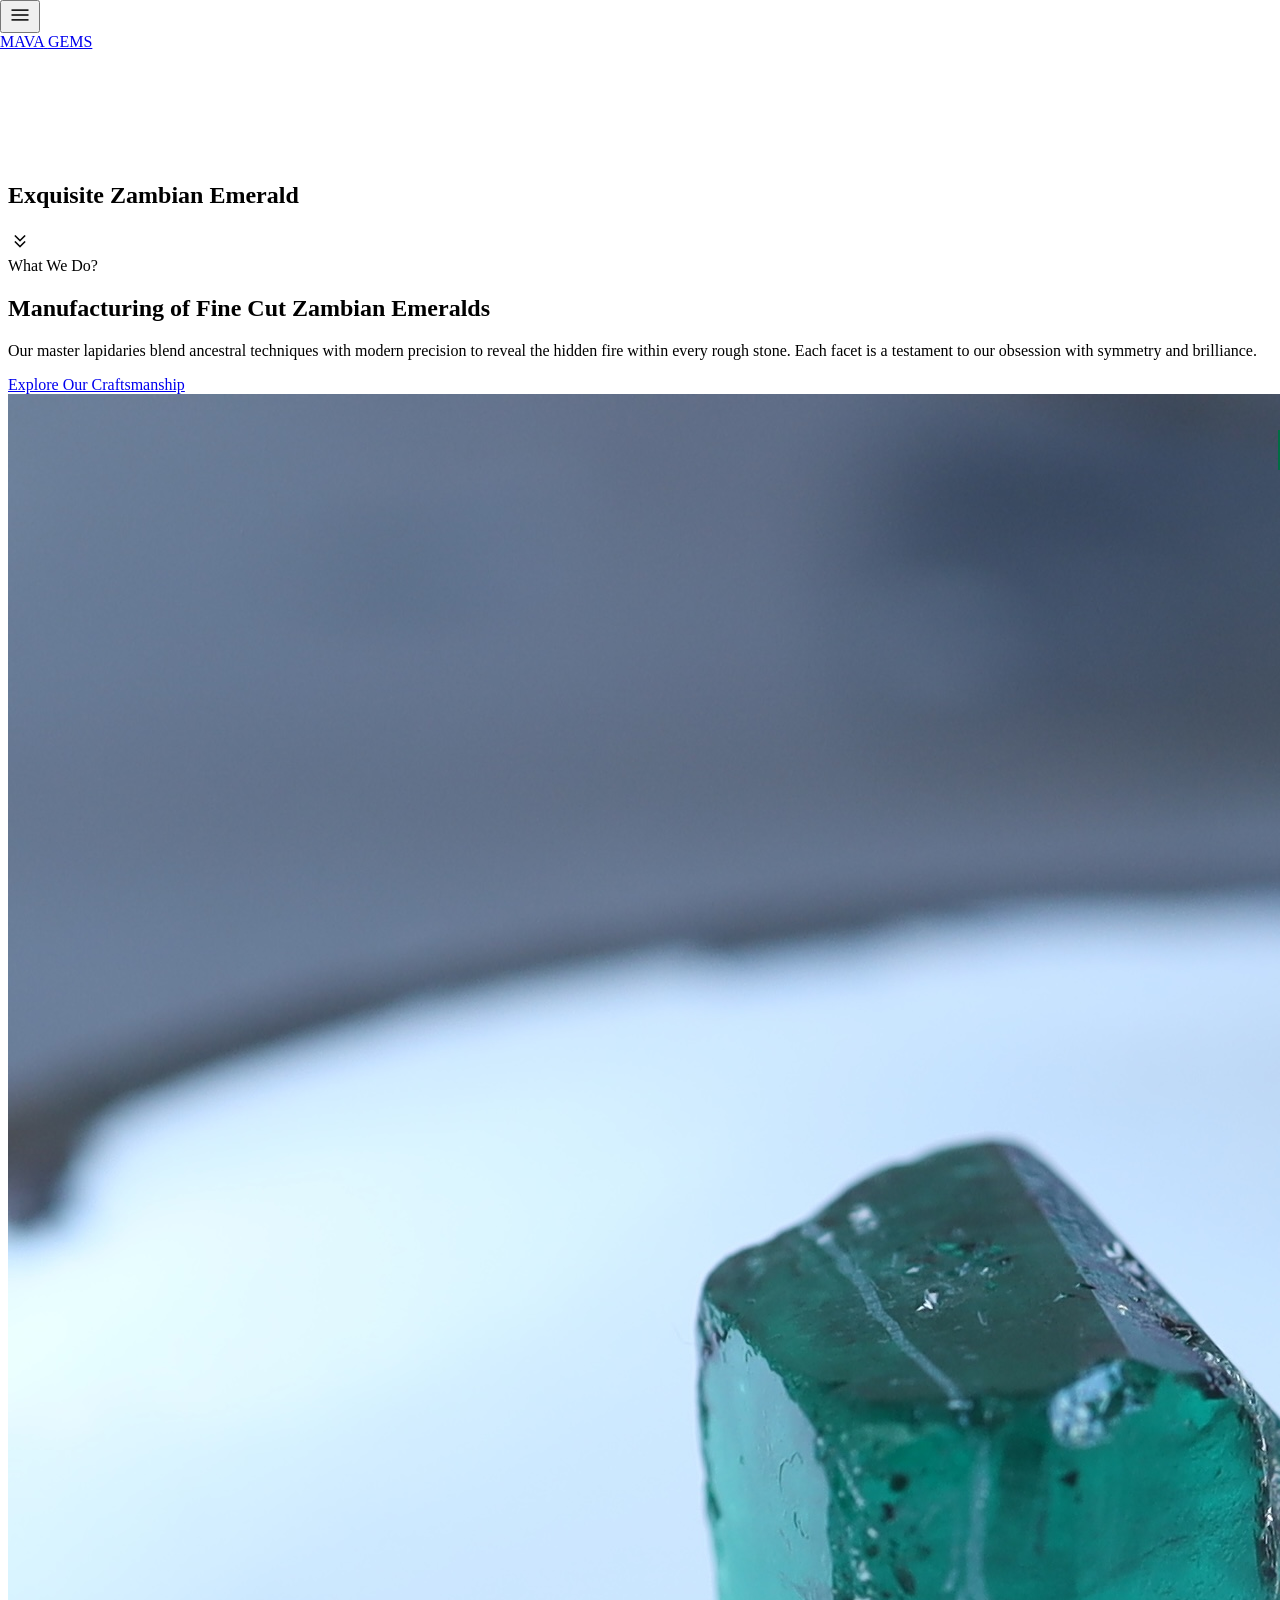
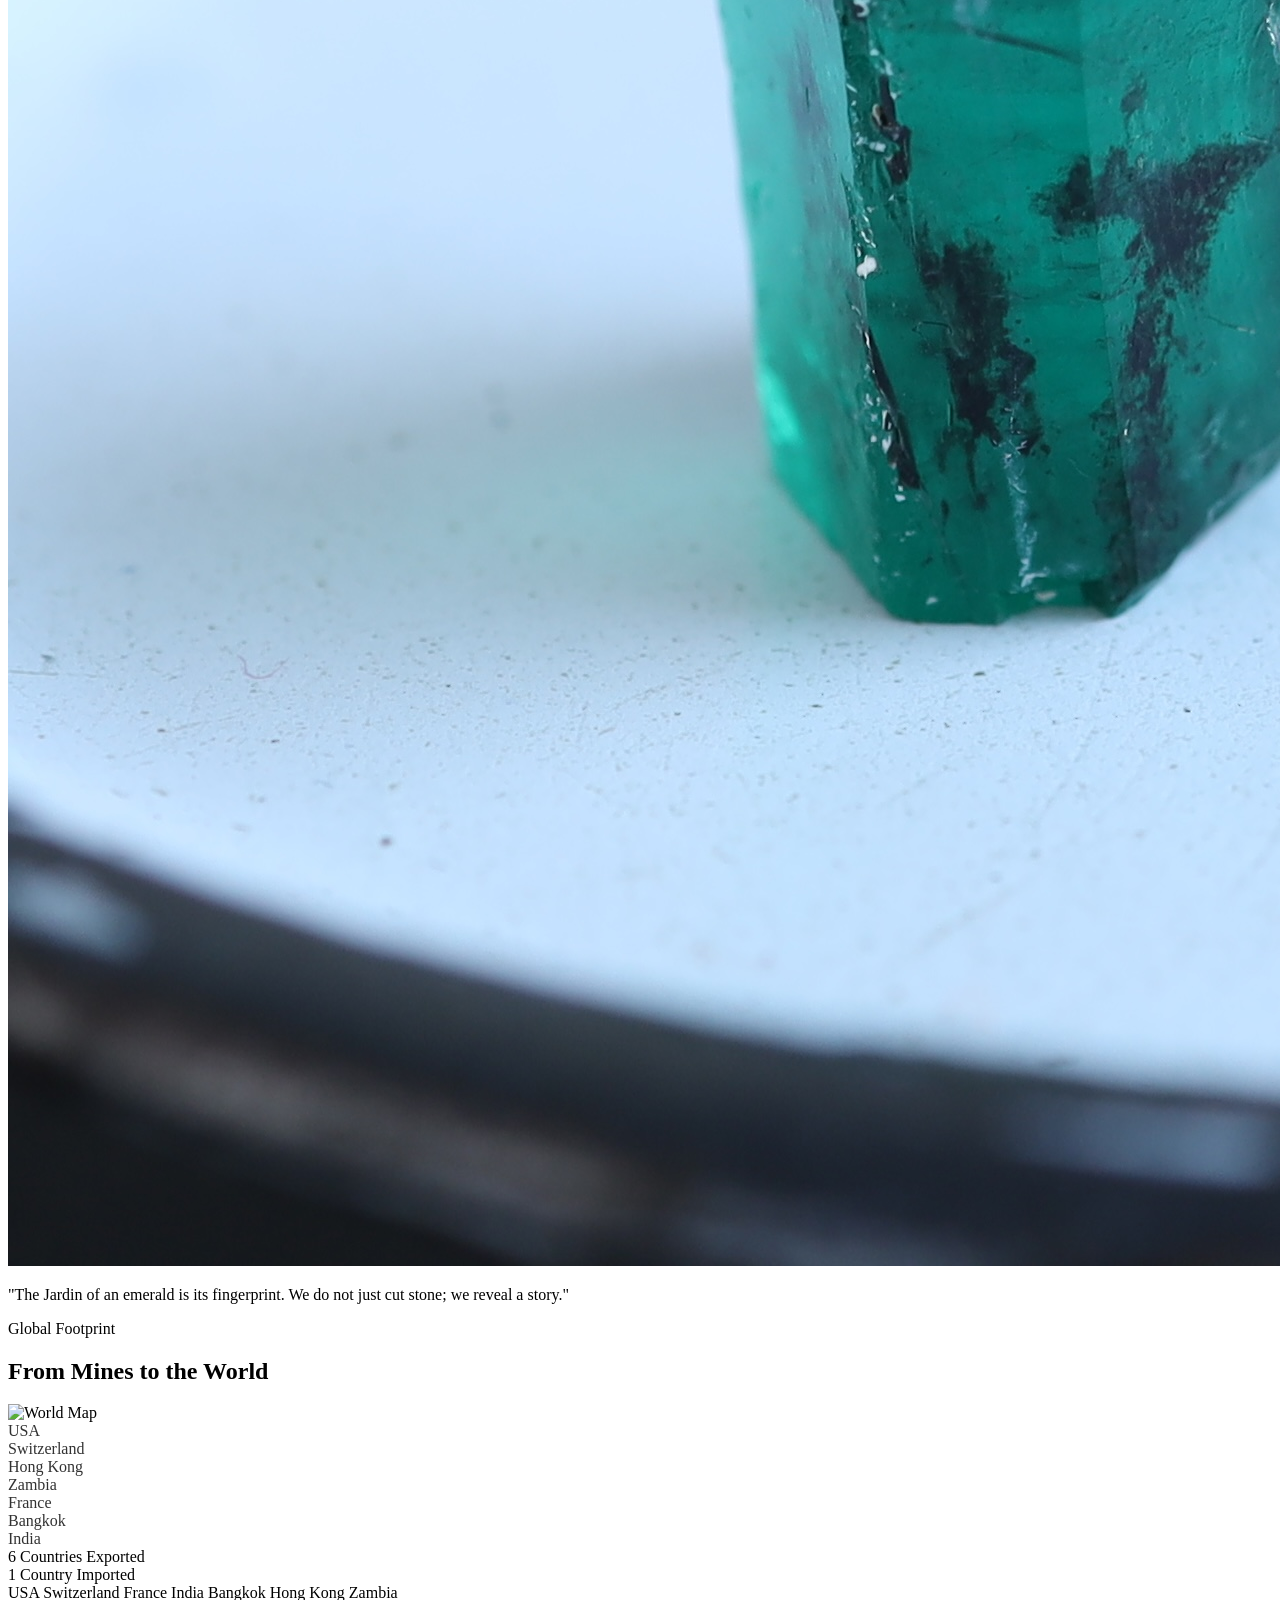
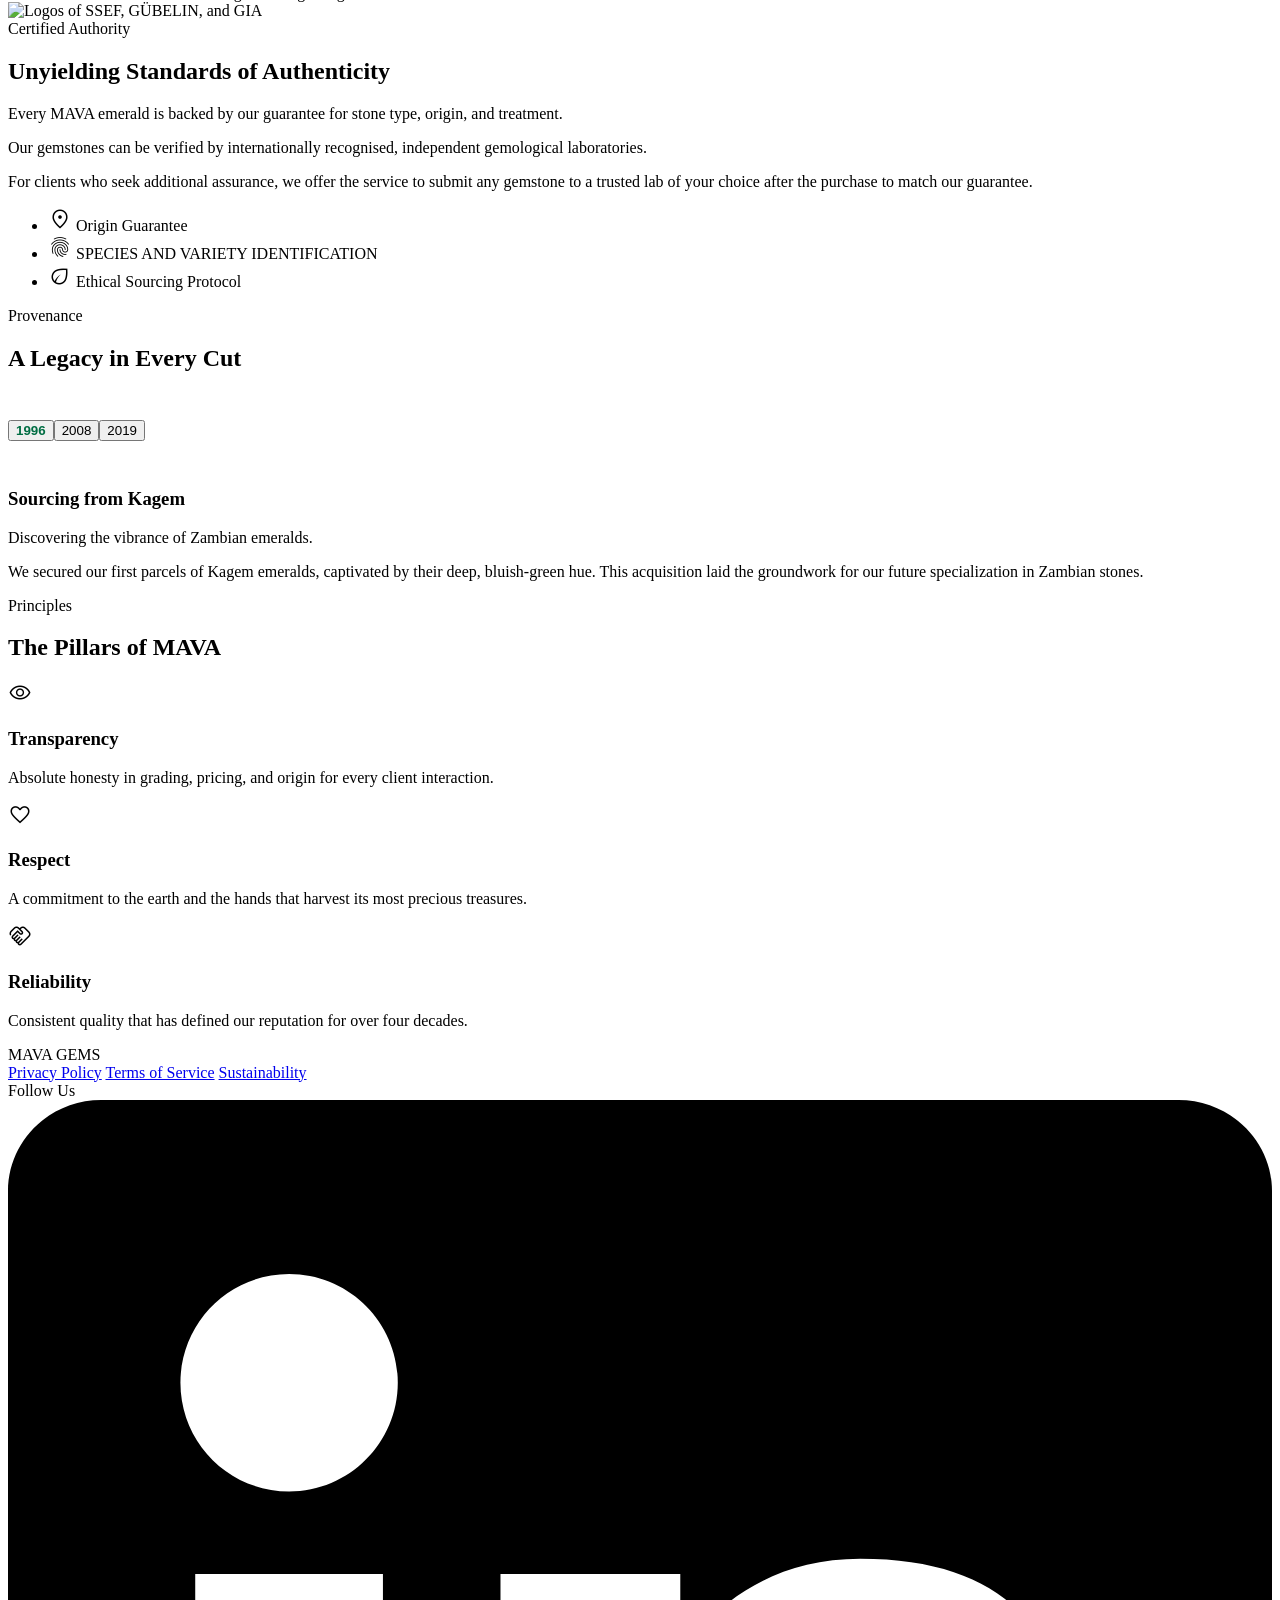
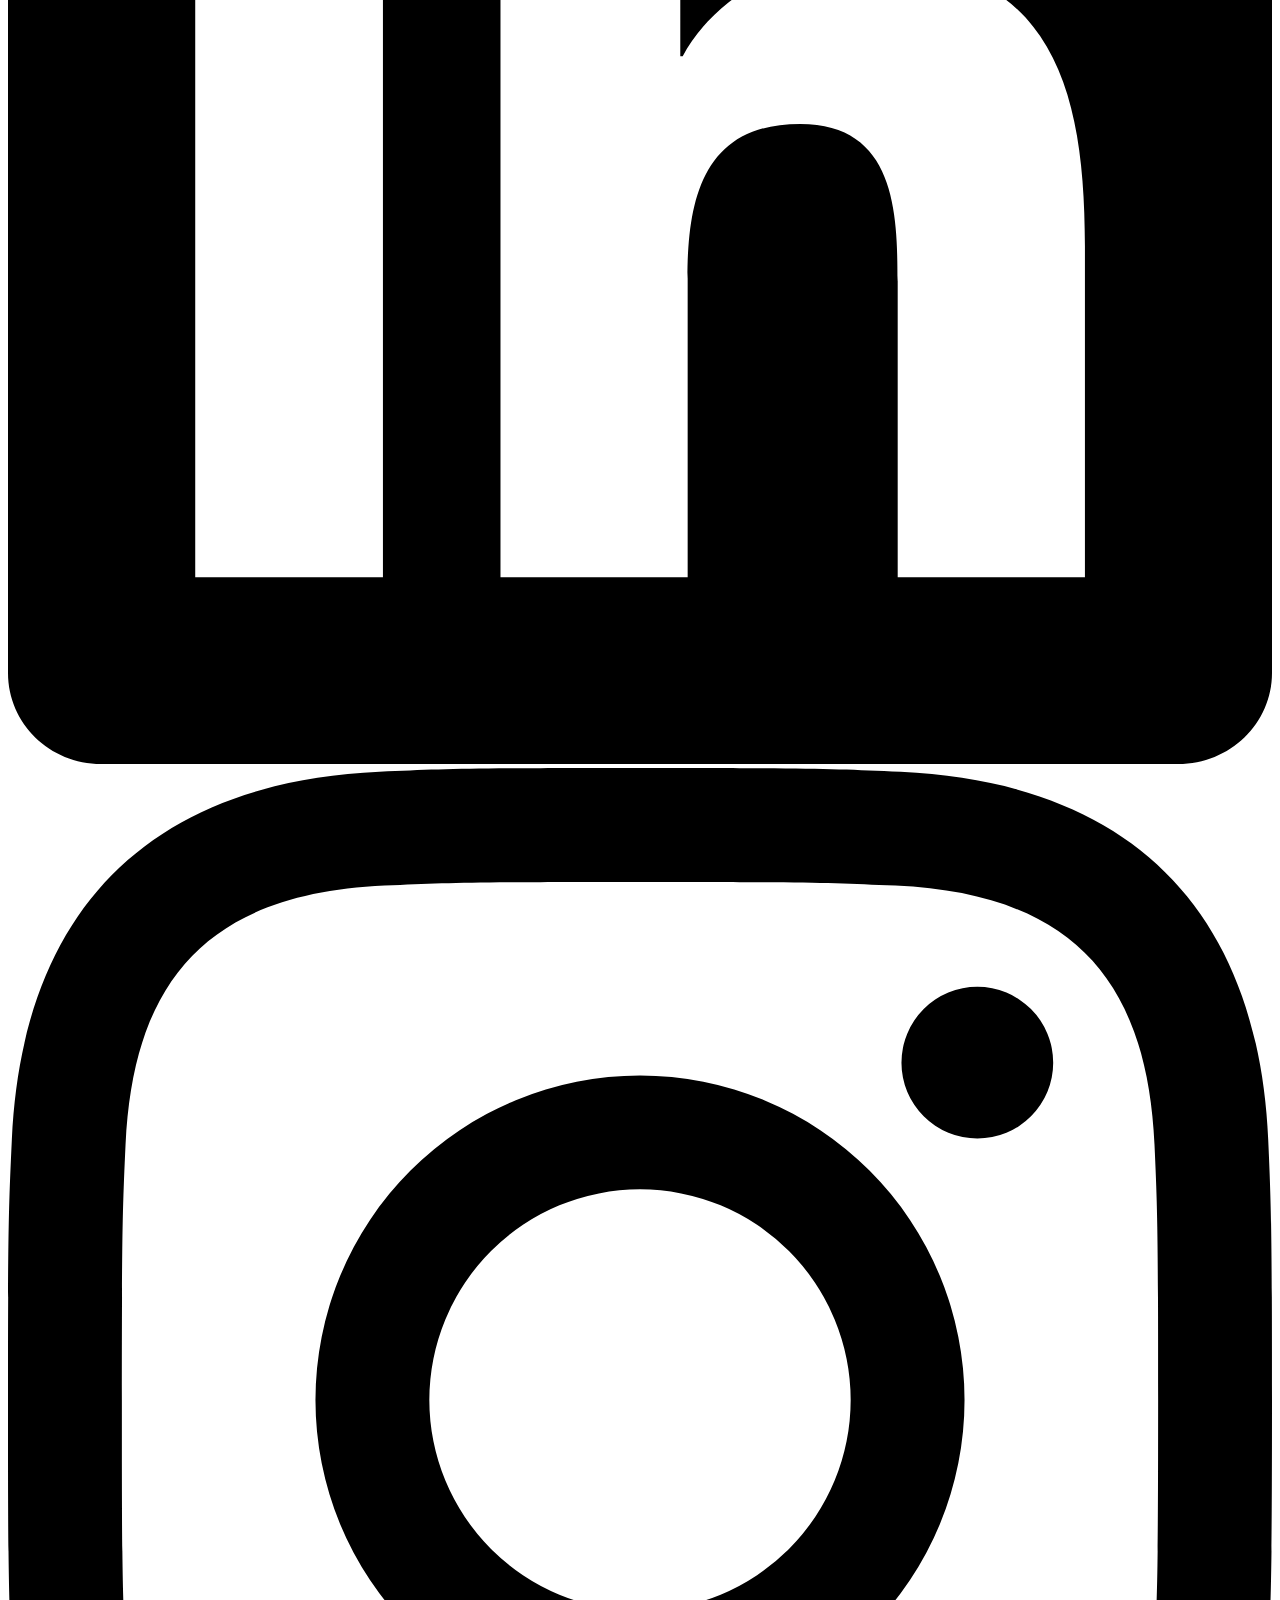
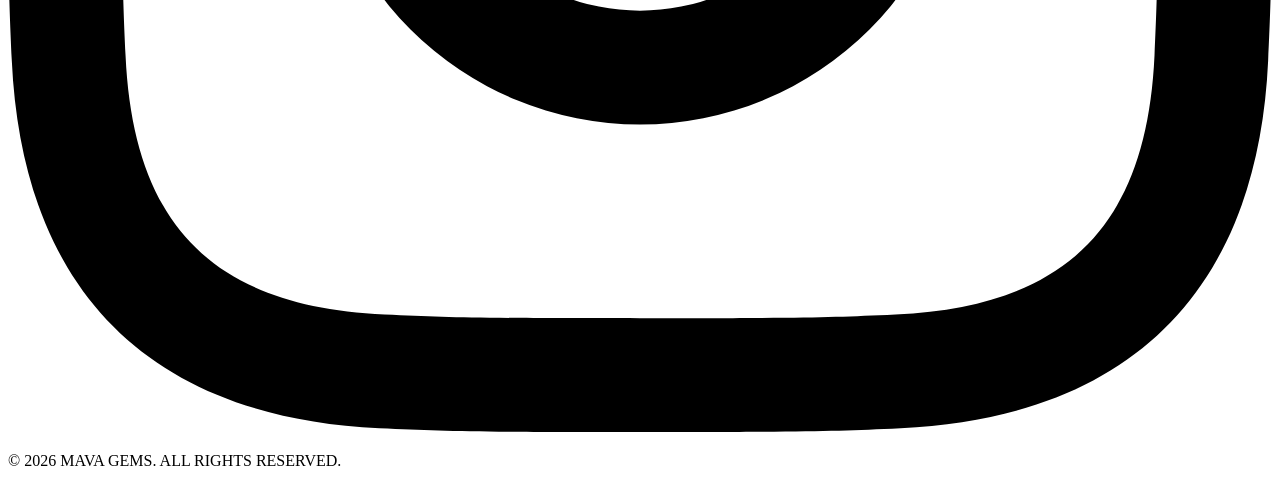
==== index.html @ a7e83bf0 "refactor: replace hardcoded timeline HTML with dynamic rendering from a configuration file" ====
<!DOCTYPE html>

<html class="light scroll-smooth" lang="en">

<head>
    <meta charset="utf-8" />
    <meta content="width=device-width, initial-scale=1.0" name="viewport" />
    <title>MAVA GEMS | Zambian Emeralds</title>
    <script src="https://cdn.tailwindcss.com?plugins=forms,container-queries"></script>
    <link
        href="https://fonts.googleapis.com/css2?family=Noto+Serif:ital,wght@0,100..900;1,100..900&amp;family=Inter:wght@100..900&amp;family=Manrope:wght@200..800&amp;display=swap"
        rel="stylesheet" />
    <link
        href="https://fonts.googleapis.com/css2?family=Material+Symbols+Outlined:wght,FILL@100..700,0..1&amp;display=swap"
        rel="stylesheet" />
    <script src="tailwind-config.js"></script>
    <link rel="stylesheet" href="styles.css">
    <script src="header.js"></script>
</head>

<body class="bg-background text-on-surface font-body selection:bg-primary-container selection:text-on-primary-container">
    <mava-header></mava-header>
    <main class="pt-20">
        <!-- Section 1: Hero -->
        <section class="relative w-full md:min-h-screen overflow-hidden bg-black">

            <video id="indexHeroVideo" autoplay loop muted playsinline
                class="w-full h-auto md:absolute md:inset-0 md:h-full md:object-cover"
                data-alt="Cinematic close-up of many Zambian emeralds crystal with deep forest green inclusions">
                <source src="videos/landing page vid.mp4" type="video/mp4">
            </video>
            <div class="absolute inset-0 z-20 flex flex-col items-center justify-end text-center px-6 pb-10 md:pb-14">
                <h1
                    class="font-headline text-2xl md:text-5xl text-white font-light tracking-tight max-w-4xl leading-tight [text-shadow:0_2px_10px_rgba(0,0,0,0.9)]">
                    Exquisite <span class="italic">Zambian</span> Emerald
                </h1>
            </div>
            <div class="absolute bottom-0 left-1/2 -translate-x-1/2 z-20 animate-bounce pointer-events-none">
                <span class="material-symbols-outlined text-white/50"
                    data-icon="keyboard_double_arrow_down">keyboard_double_arrow_down</span>
            </div>
        </section>
        <!-- Section 2: What We Do -->
        <section class="py-32 px-8 bg-surface">
            <div class="max-w-7xl mx-auto grid grid-cols-1 md:grid-cols-12 gap-16 items-center">
                <div class="md:col-span-5 space-y-8">
                    <span class="font-label text-primary tracking-[0.2em] uppercase text-xs font-bold">What We
                        Do?</span>
                    <h2 class="font-headline text-4xl md:text-5xl leading-tight text-on-surface font-light">
                        Manufacturing of Fine Cut Zambian Emeralds
                    </h2>
                    <p class="font-body text-on-surface-variant leading-relaxed text-lg max-w-md">
                        Our master lapidaries blend ancestral techniques with modern precision to reveal the hidden fire
                        within every rough stone. Each facet is a testament to our obsession with symmetry and
                        brilliance.
                    </p>
                    <a class="inline-block font-headline italic border-b border-primary pb-1 text-primary hover:text-primary-container transition-colors"
                        href="manufacturing.html">
                        Explore Our Craftsmanship
                    </a>
                </div>
                <div class="md:col-span-7 relative">
                    <div class="aspect-[4/3] overflow-hidden">
                        <img alt="Exquisite Emerald Rough" class="w-full h-full object-cover"
                            style="object-position: 50% 70%;" src="images/rough emerald.JPG" />
                    </div>
                    <!-- Quote Panel: Visible on desktop as a floating element, and adjusted for mobile visibility -->
                    <div
                        class="md:absolute md:-bottom-8 md:-left-8 bg-surface-container-lowest p-8 mt-8 md:mt-0 max-w-none md:max-w-xs shadow-sm text-center md:text-left">
                        <p class="font-headline text-base italic text-on-surface-variant leading-relaxed">
                            "The Jardin of an emerald is its fingerprint. We do not just cut stone; we reveal a story."
                        </p>
                    </div>
                </div>
            </div>
        </section>
        <!-- Section 3: Global Footprint -->
        <section class="py-32 bg-surface-container-low overflow-hidden">
            <div class="max-w-7xl mx-auto px-8">
                <div class="text-center mb-20">
                    <span class="font-label text-primary tracking-[0.2em] uppercase text-xs font-bold">Global
                        Footprint</span>
                    <h2 class="font-headline text-4xl md:text-5xl mt-4 font-light">From Mines to the World</h2>
                </div>
                <div class="relative bg-white/40 p-12 rounded-xl">
                    <div class="aspect-video w-full rounded-lg overflow-hidden relative">
                        <div class="absolute inset-0 bg-[#E6E2DF] opacity-30"></div>
                        <img alt="World Map" class="w-full h-full object-cover grayscale opacity-20"
                            src="https://lh3.googleusercontent.com/aida-public/[base64]" />
                        <!-- 1. USA (New York/East Coast) -->
                        <div
                            class="absolute top-[34%] left-[23%] w-2.5 h-2.5 bg-primary rounded-full animate-pulse shadow-[0_0_10px_rgba(0,109,67,0.6)] group cursor-pointer z-30">
                            <span
                                class="map-label absolute left-4 top-1/2 -translate-y-1/2 whitespace-nowrap font-headline text-[8px] tracking-[0.2em] uppercase text-on-surface-variant/80">USA</span>
                        </div>
                        <!-- 2. Switzerland (Central Europe) -->
                        <div
                            class="absolute top-[31%] left-[49.5%] w-2.5 h-2.5 bg-primary rounded-full animate-pulse shadow-[0_0_10px_rgba(0,109,67,0.6)] group cursor-pointer z-30">
                            <span
                                class="map-label absolute left-4 top-1/2 -translate-y-1/2 whitespace-nowrap font-headline text-[8px] tracking-[0.2em] uppercase text-on-surface-variant/80">Switzerland</span>
                        </div>
                        <!-- 3. Hong Kong -->
                        <div
                            class="absolute top-[46%] left-[78%] w-2.5 h-2.5 bg-primary rounded-full animate-pulse shadow-[0_0_10px_rgba(0,109,67,0.6)] group cursor-pointer z-30">
                            <span
                                class="map-label absolute left-4 top-1/2 -translate-y-1/2 whitespace-nowrap font-headline text-[8px] tracking-[0.2em] uppercase text-on-surface-variant/80">Hong
                                Kong</span>
                        </div>
                        <!-- 5. Africa (Zambia/Southern Africa) -->
                        <div
                            class="absolute top-[68%] left-[54%] w-2.5 h-2.5 bg-black rounded-full animate-pulse shadow-[0_0_10px_rgba(0,0,0,0.6)] group cursor-pointer z-30">
                            <span
                                class="map-label absolute left-4 top-1/2 -translate-y-1/2 whitespace-nowrap font-headline text-[8px] tracking-[0.2em] uppercase text-on-surface-variant/80">Zambia</span>
                        </div>
                        <!-- 6. France (Paris) -->
                        <div
                            class="absolute top-[32%] left-[47.5%] w-2.5 h-2.5 bg-primary rounded-full animate-pulse shadow-[0_0_10px_rgba(0,109,67,0.6)] group cursor-pointer z-30">
                            <span
                                class="map-label absolute right-4 top-1/2 -translate-y-1/2 whitespace-nowrap font-headline text-[8px] tracking-[0.2em] uppercase text-on-surface-variant/80">France</span>
                        </div>
                        <!-- 7. Bangkok (Thailand) -->
                        <div
                            class="absolute top-[52%] left-[75%] w-2.5 h-2.5 bg-primary rounded-full animate-pulse shadow-[0_0_10px_rgba(0,109,67,0.6)] group cursor-pointer z-30">
                            <span
                                class="map-label absolute top-4 left-1/2 -translate-x-1/2 whitespace-nowrap font-headline text-[8px] tracking-[0.2em] uppercase text-on-surface-variant/80">Bangkok</span>
                        </div>
                        <!-- 8. India (Mumbai/Jaipur area) -->
                        <div
                            class="absolute top-[48%] left-[69%] w-2.5 h-2.5 bg-primary rounded-full animate-pulse shadow-[0_0_10px_rgba(0,109,67,0.6)] group cursor-pointer z-30">
                            <span
                                class="map-label absolute bottom-4 left-1/2 -translate-x-1/2 whitespace-nowrap font-headline text-[8px] tracking-[0.2em] uppercase text-on-surface-variant/80">India</span>
                        </div>
                    </div>
                    <div class="flex justify-center mt-12 gap-12">
                        <div class="text-center">
                            <span class="block font-headline text-3xl text-primary">6</span>
                            <span
                                class="font-label text-[10px] tracking-widest text-on-surface-variant uppercase">Countries
                                Exported</span>
                        </div>
                        <div class="text-center">
                            <span class="block font-headline text-3xl text-black">1</span>
                            <span
                                class="font-label text-[10px] tracking-widest text-on-surface-variant uppercase">Country
                                Imported</span>
                        </div>
                    </div>
                    <div class="md:hidden flex flex-wrap justify-center gap-x-4 gap-y-2 mt-8 px-4">
                        <span
                            class="font-headline text-[10px] tracking-widest uppercase text-on-surface-variant/60">USA</span>
                        <span
                            class="font-headline text-[10px] tracking-widest uppercase text-on-surface-variant/60">Switzerland</span>
                        <span
                            class="font-headline text-[10px] tracking-widest uppercase text-on-surface-variant/60">France</span>
                        <span
                            class="font-headline text-[10px] tracking-widest uppercase text-on-surface-variant/60">India</span>
                        <span
                            class="font-headline text-[10px] tracking-widest uppercase text-on-surface-variant/60">Bangkok</span>
                        <span
                            class="font-headline text-[10px] tracking-widest uppercase text-on-surface-variant/60">Hong
                            Kong</span>
                        <span
                            class="font-headline text-[10px] tracking-widest uppercase text-on-surface-variant/60">Zambia</span>
                    </div>
                </div>
            </div>
        </section>
        <!-- Section 4: Certified Authority -->
        <section class="py-32 px-8 bg-surface">
            <div class="max-w-7xl mx-auto flex flex-col md:flex-row gap-20 items-center">
                <div class="w-full md:w-1/2">
                    <img alt="Logos of SSEF, GÜBELIN, and GIA" class="w-full aspect-square object-contain"
                        src="https://lh3.googleusercontent.com/aida-public/[base64]" />
                </div>
                <div class="w-full md:w-1/2 space-y-8">
                    <span class="font-label text-primary tracking-[0.2em] uppercase text-xs font-bold">Certified
                        Authority</span>
                    <h2 class="font-headline text-4xl md:text-5xl font-light leading-tight">Unyielding Standards of
                        Authenticity</h2>
                    <div class="space-y-4">
                        <p class="font-body text-on-surface-variant leading-relaxed text-lg">Every MAVA emerald is
                            backed by our guarantee for stone type, origin, and treatment.</p>
                        <p class="font-body text-on-surface-variant leading-relaxed text-lg">Our gemstones can be
                            verified by internationally recognised, independent gemological laboratories.</p>
                        <p class="font-body text-on-surface-variant leading-relaxed text-lg">For clients who seek
                            additional assurance, we offer the service to submit any gemstone to a trusted lab of your
                            choice after the purchase to match our guarantee.</p>
                    </div>
                    <ul class="space-y-4">
                        <li class="flex items-center gap-4 border-b border-outline-variant/30 pb-4">
                            <span class="material-symbols-outlined text-primary" data-icon="verified">location_on</span>
                            <span class="font-label text-xs tracking-wider uppercase">Origin Guarantee</span>
                        </li>
                        <li class="flex items-center gap-4 border-b border-outline-variant/30 pb-4">
                            <span class="material-symbols-outlined text-primary"
                                data-icon="fingerprint">fingerprint</span>
                            <span class="font-label text-xs tracking-wider uppercase">SPECIES AND VARIETY
                                IDENTIFICATION</span>
                        </li>
                        <li class="flex items-center gap-4">
                            <span class="material-symbols-outlined text-primary" data-icon="eco">eco</span>
                            <span class="font-label text-xs tracking-wider uppercase">Ethical Sourcing Protocol</span>
                        </li>
                    </ul>
                </div>
            </div>
        </section>
        <!-- Section 5: Provenance (Timeline) -->
        <section class="py-32 bg-surface-container-high relative overflow-hidden">
            <div class="max-w-7xl mx-auto px-8 relative z-10">
                <div class="mb-16 text-center md:text-left">
                    <span class="font-label text-primary tracking-[0.2em] uppercase text-xs font-bold">Provenance</span>
                    <h2 class="font-headline text-4xl md:text-5xl mt-4 font-light">A Legacy in Every Cut</h2>
                </div>
                <!-- Vertical/Horizontal Interactive Timeline -->
                <div class="flex flex-col md:flex-row items-stretch gap-12 md:gap-24 min-h-[400px]">
                    <!-- Years List (Left) - Scrollable container -->
                    <div class="relative group w-full md:w-48 shrink-0 scroll-at-top" id="years-container">
                        <!-- Elegant Scroll Up Indicator -->
                        <div class="absolute top-0 left-0 right-0 h-16 bg-gradient-to-b from-surface-container-high via-surface-container-high/60 to-transparent z-20 pointer-events-none flex items-start justify-center pt-2 opacity-100 transition-opacity duration-500 hidden md:flex"
                            id="scroll-up-indicator">
                            <span
                                class="material-symbols-outlined text-primary/40 text-lg animate-pulse">keyboard_arrow_up</span>
                        </div>
                        <!-- Scrollable Years List -->
                        <div class="flex md:flex-col overflow-x-auto md:overflow-y-auto hide-scrollbar snap-x md:snap-y snap-mandatory border-b md:border-b-0 md:border-r border-outline-variant/30 w-full max-h-[400px] pb-2 md:pb-0 scroll-smooth relative"
                            id="years-scroll-container">
                            <!-- Timeline buttons are injected dynamically from timeline_data.js -->
                        </div>
                        <!-- Elegant Scroll Down Indicator -->
                        <div class="absolute bottom-0 left-0 right-0 h-16 bg-gradient-to-t from-surface-container-high via-surface-container-high/60 to-transparent z-20 pointer-events-none flex items-end justify-center pb-2 opacity-100 transition-opacity duration-500 hidden md:flex"
                            id="scroll-down-indicator">
                            <span
                                class="material-symbols-outlined text-primary/40 text-lg animate-pulse">keyboard_arrow_down</span>
                        </div>
                    </div>
                    <!-- Content Panel (Right) -->
                    <div class="flex-1 relative min-h-[300px]" id="timeline-content-container">
                        <!-- Timeline content panels are injected dynamically from timeline_data.js -->
                    </div>
                </div>
            </div>
        </section>
        <!-- Section 6: Principles -->
        <section class="py-32 bg-primary text-white overflow-hidden relative">
            <div class="absolute inset-0 opacity-10">
                <div class="jardin-gradient h-full w-full"></div>
            </div>
            <div class="max-w-7xl mx-auto px-8 relative z-10">
                <div class="text-center mb-24">
                    <span
                        class="font-label text-white/70 tracking-[0.2em] uppercase text-xs font-bold">Principles</span>
                    <h2 class="font-headline text-4xl md:text-5xl mt-4 font-light">The Pillars of MAVA</h2>
                </div>
                <div class="grid grid-cols-1 md:grid-cols-3 gap-16">
                    <div class="text-center space-y-6 group">
                        <div
                            class="inline-flex items-center justify-center w-20 h-20 rounded-full border border-white/20 group-hover:bg-white group-hover:text-primary transition-all duration-500">
                            <span class="material-symbols-outlined text-3xl" data-icon="visibility">visibility</span>
                        </div>
                        <h3 class="font-headline text-2xl font-light">Transparency</h3>
                        <p class="font-body text-white/70 text-sm leading-relaxed">Absolute honesty in grading, pricing,
                            and origin for every client interaction.</p>
                    </div>
                    <div class="text-center space-y-6 group">
                        <div
                            class="inline-flex items-center justify-center w-20 h-20 rounded-full border border-white/20 group-hover:bg-white group-hover:text-primary transition-all duration-500">
                            <span class="material-symbols-outlined text-3xl" data-icon="favorite">favorite</span>
                        </div>
                        <h3 class="font-headline text-2xl font-light">Respect</h3>
                        <p class="font-body text-white/70 text-sm leading-relaxed">A commitment to the earth and the
                            hands that harvest its most precious treasures.</p>
                    </div>
                    <div class="text-center space-y-6 group">
                        <div
                            class="inline-flex items-center justify-center w-20 h-20 rounded-full border border-white/20 group-hover:bg-white group-hover:text-primary transition-all duration-500">
                            <span class="material-symbols-outlined text-3xl" data-icon="handshake">handshake</span>
                        </div>
                        <h3 class="font-headline text-2xl font-light">Reliability</h3>
                        <p class="font-body text-white/70 text-sm leading-relaxed">Consistent quality that has defined
                            our reputation for over four decades.</p>
                    </div>
                </div>
            </div>
        </section>
    </main>
    <!-- Footer -->
    <mava-footer></mava-footer>
    <script src="footer.js"></script>
    <script src="timeline_data.js"></script>
    <script src="scripts.js"></script>
</body>

</html>
---- styles.css ----
/* Shared Styles for MAVA Gems */

/* Icons */
.material-symbols-outlined {
    font-variation-settings: 'FILL' 0, 'wght' 300, 'GRAD' 0, 'opsz' 24;
    display: inline-block;
    line-height: 1;
}

/* Gradients & Backgrounds */
.jardin-gradient {
    background: linear-gradient(135deg, #006d43 0%, #00a86b 100%);
}
.glass-panel {
    backdrop-filter: blur(12px);
    -webkit-backdrop-filter: blur(12px);
}

/* Prevent FOUC: lock header position before Tailwind processes its classes */
mava-header {
    display: block;
    position: fixed;
    top: 0;
    left: 0;
    right: 0;
    z-index: 50;
    pointer-events: none;
}
mava-header > * {
    pointer-events: auto;
}

/* Header & Nav */
#header-nav {
    transition: background-color 0.5s cubic-bezier(0.4, 0, 0.2, 1), backdrop-filter 0.5s ease;
}
.scrolled #header-nav {
    background-color: rgba(253, 248, 245, 0.95);
    box-shadow: 0 4px 30px rgba(0, 0, 0, 0.05);
    backdrop-filter: blur(12px);
}

/* Nav Logo */
#nav-logo-container {
    transition: transform 0.6s cubic-bezier(0.4, 0, 0.2, 1);
    transform-origin: center center;
}
#nav-logo-mava, #nav-logo-gems {
    transition: color 0.6s ease;
}
.scrolled #nav-logo-mava, 
.scrolled #nav-logo-gems {
    color: #1C1B1A;
}
.dark.scrolled #nav-logo-mava, 
.dark.scrolled #nav-logo-gems {
    color: #FDF8F5;
}

/* Hamburger Menu Button */
#menu-btn {
    transition: color 0.6s ease;
}
.scrolled #menu-btn {
    color: #1C1B1A !important;
}
.dark.scrolled #menu-btn {
    color: #FDF8F5 !important;
}

/* Side Navigation Drawer */
#nav-drawer, #side-nav {
    transition: transform 0.5s cubic-bezier(0.4, 0, 0.2, 1);
}
#nav-drawer {
    transform: translateX(-100%);
}
#nav-drawer.open {
    transform: translateX(0);
}

/* Utilities */
.hide-scrollbar, .no-scrollbar {
    -ms-overflow-style: none;
    scrollbar-width: none;
}
.hide-scrollbar::-webkit-scrollbar, .no-scrollbar::-webkit-scrollbar {
    display: none;
}

/* Editorial Underline (Combined animated version from manufacturing) */
.editorial-underline {
    position: relative;
    display: inline-block;
}
.editorial-underline::after {
    content: '';
    position: absolute;
    bottom: -4px;
    left: 50%;
    width: 0;
    height: 1px;
    background-color: currentColor;
    transition: all 0.5s ease;
    transform: translateX(-50%);
}
.editorial-underline:hover::after {
    width: 100%;
}

/* Forms */
input:focus, select:focus, textarea:focus {
    outline: none !important;
    box-shadow: none !important;
    border-color: #00A86B !important;
}

/* Timeline Components (Index) */
.year-btn.active {
    color: #006d43;
    font-weight: 700;
}
.year-btn.active::after {
    content: '';
    position: absolute;
    right: -1px;
    top: 50%;
    transform: translateY(-50%);
    width: 3px;
    height: 40px;
    background-color: #006d43;
}
@media (max-width: 767px) {
    .year-btn.active::after {
        right: 50%;
        top: auto;
        bottom: -1px;
        transform: translateX(50%);
        width: 40px;
        height: 3px;
    }
}
.timeline-content {
    transition: opacity 0.4s ease, transform 0.4s ease;
}
.timeline-content.hidden {
    display: none;
    opacity: 0;
    transform: translateY(10px);
}
.timeline-content.active {
    display: block;
    opacity: 1;
    transform: translateY(0);
}
.scroll-at-top #scroll-up-indicator {
    opacity: 0 !important;
    pointer-events: none;
}
.scroll-at-bottom #scroll-down-indicator {
    opacity: 0 !important;
    pointer-events: none;
}

/* Map Labels (Index) */
.map-label {
    opacity: 0;
    visibility: hidden;
    transition: all 0.3s ease;
    transform: translateY(5px);
    background: rgba(255, 255, 255, 0.9);
    padding: 2px 8px;
    border-radius: 2px;
    box-shadow: 0 4px 6px rgba(0,0,0,0.05);
    pointer-events: none;
}
.group:hover .map-label, .group:focus .map-label {
    opacity: 1;
    visibility: visible;
    transform: translateY(0);
}
@media (min-width: 768px) {
    .map-label {
        opacity: 0.8;
        visibility: visible;
        transform: none;
        background: transparent;
        box-shadow: none;
        padding: 0;
    }
    .group:hover .map-label {
        opacity: 1;
    }
}
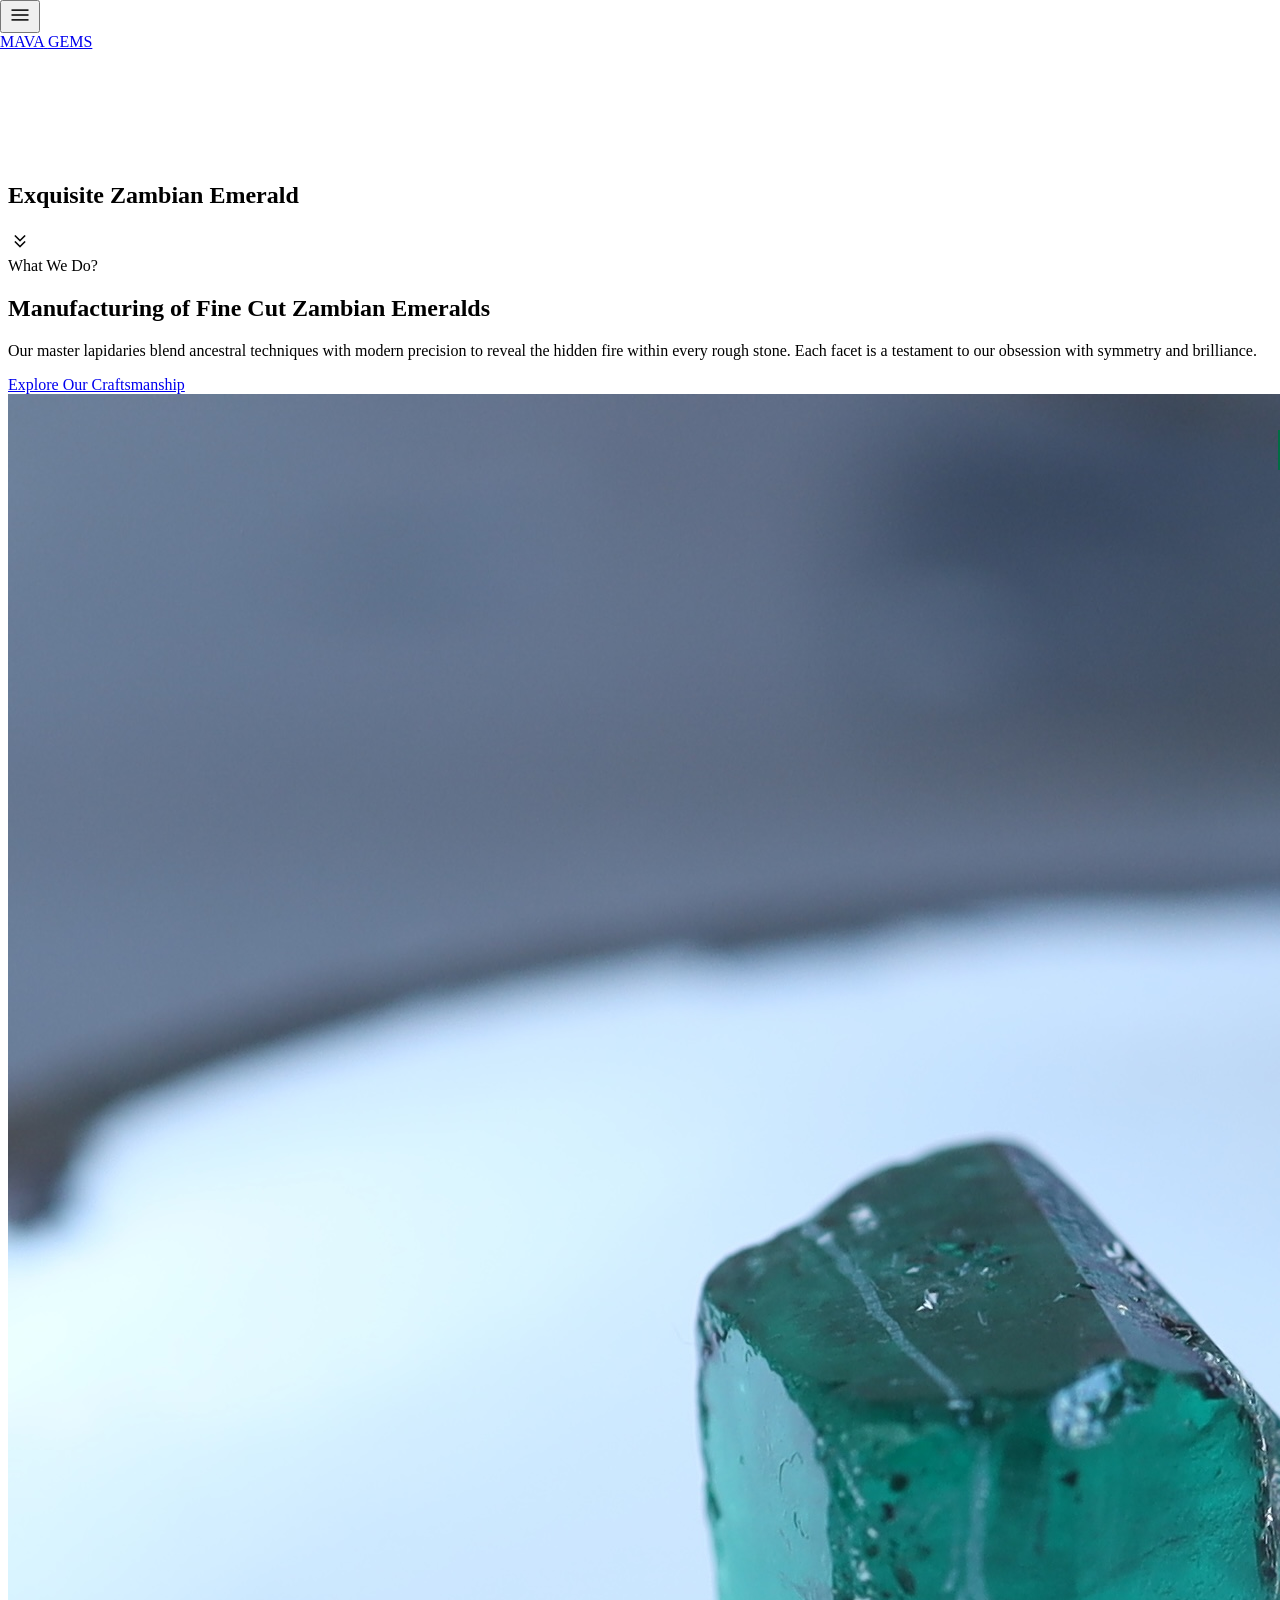
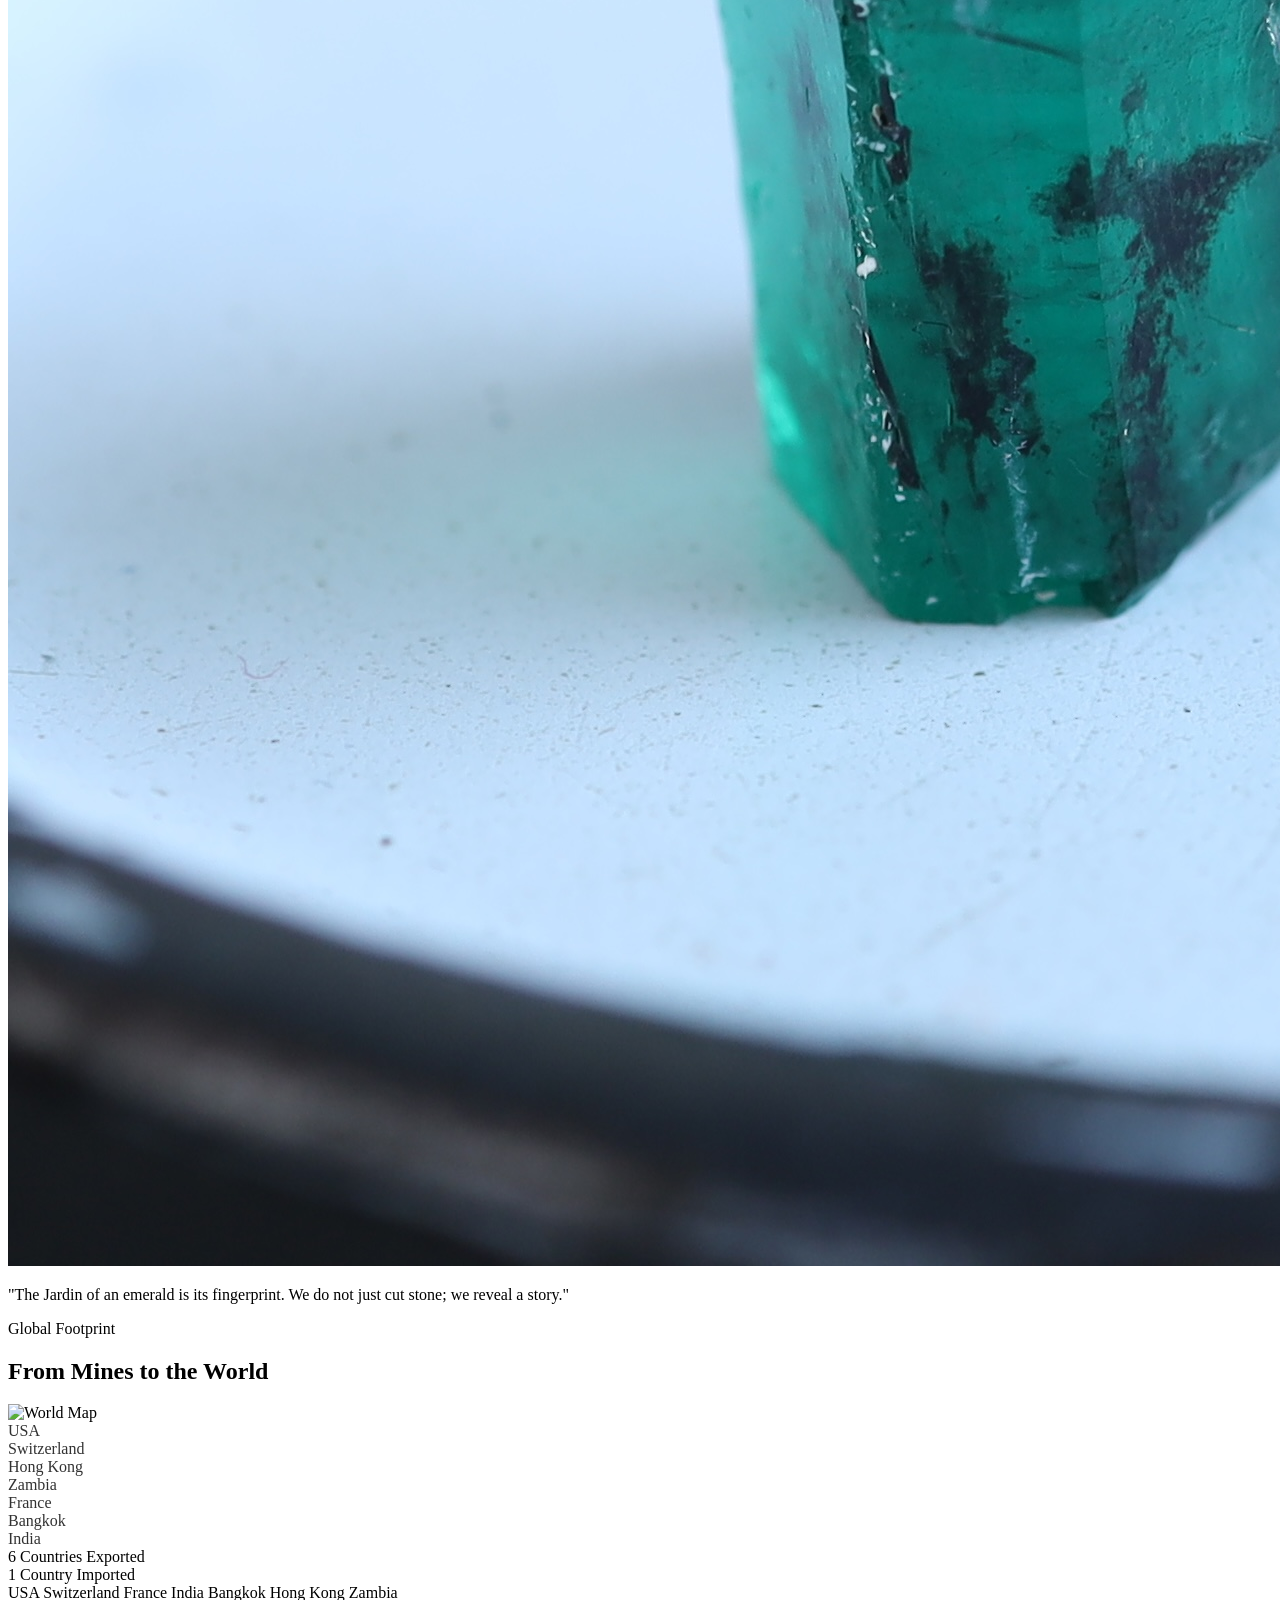
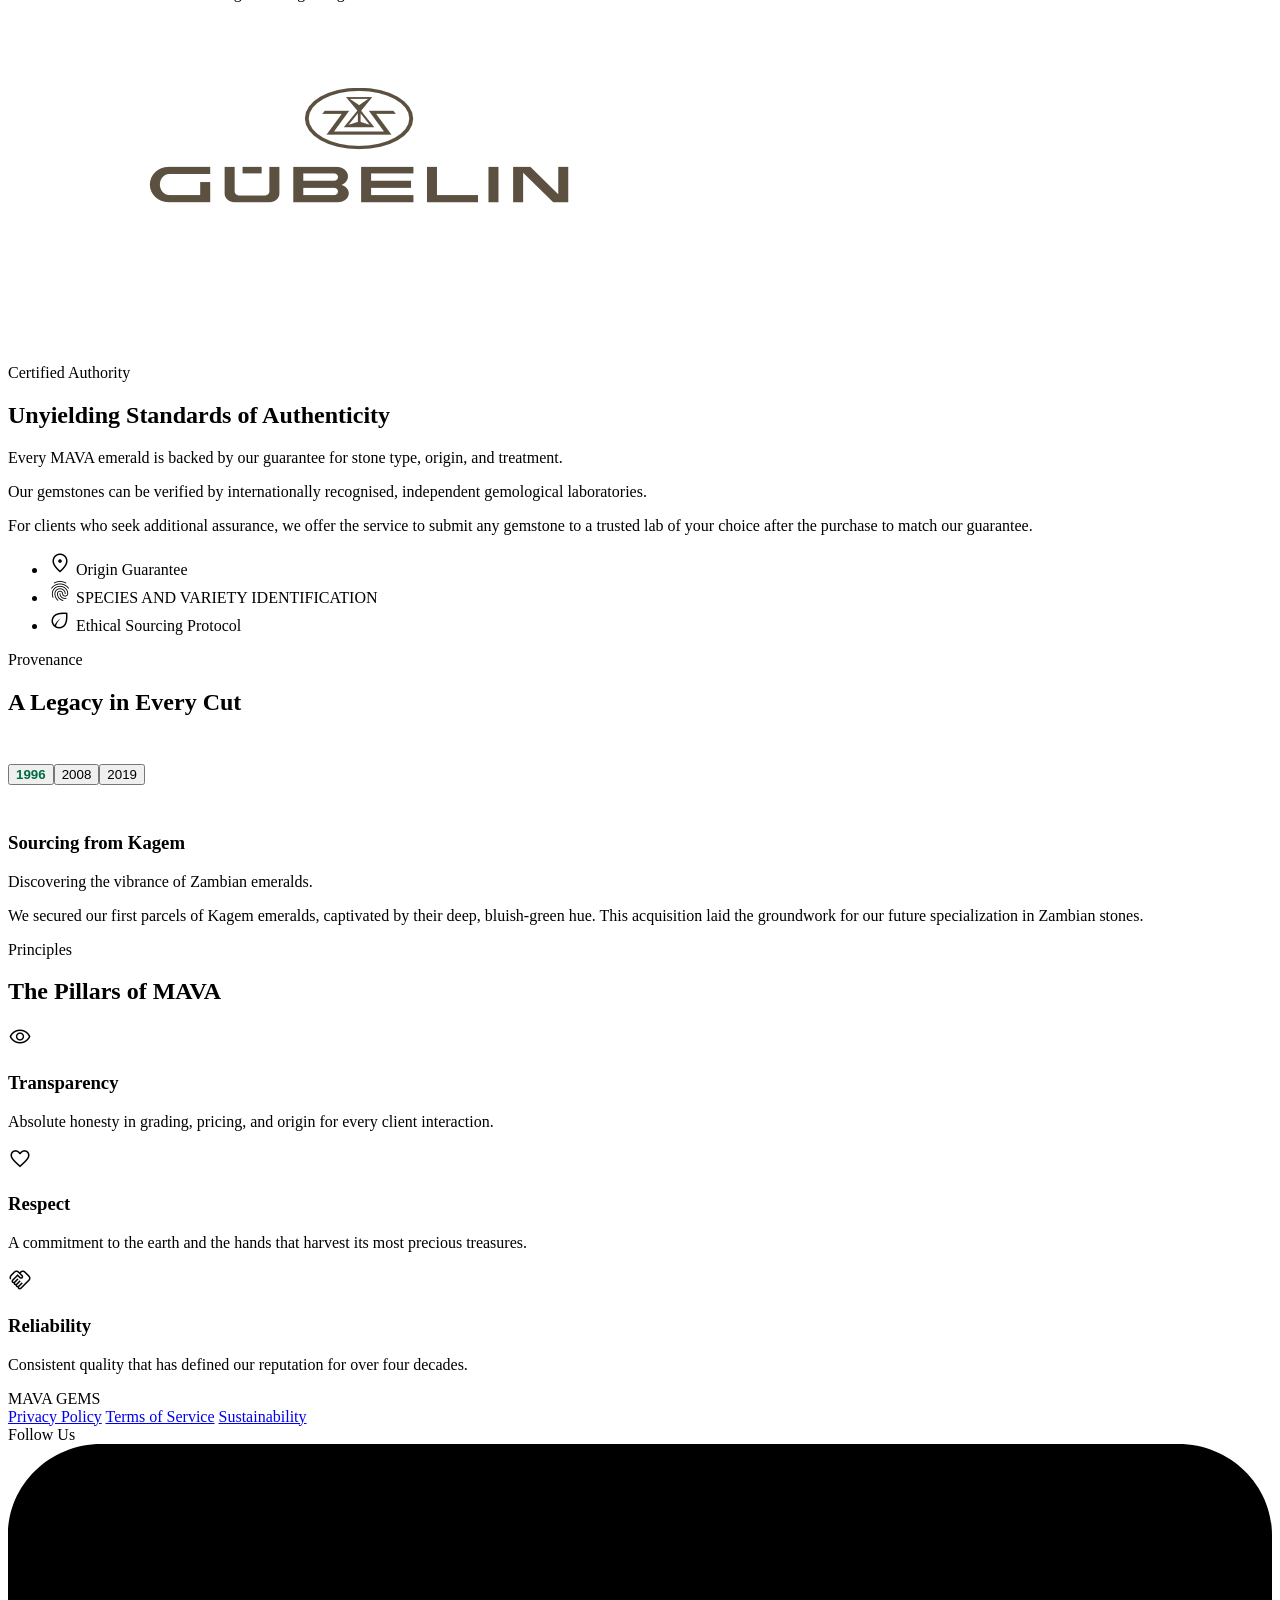
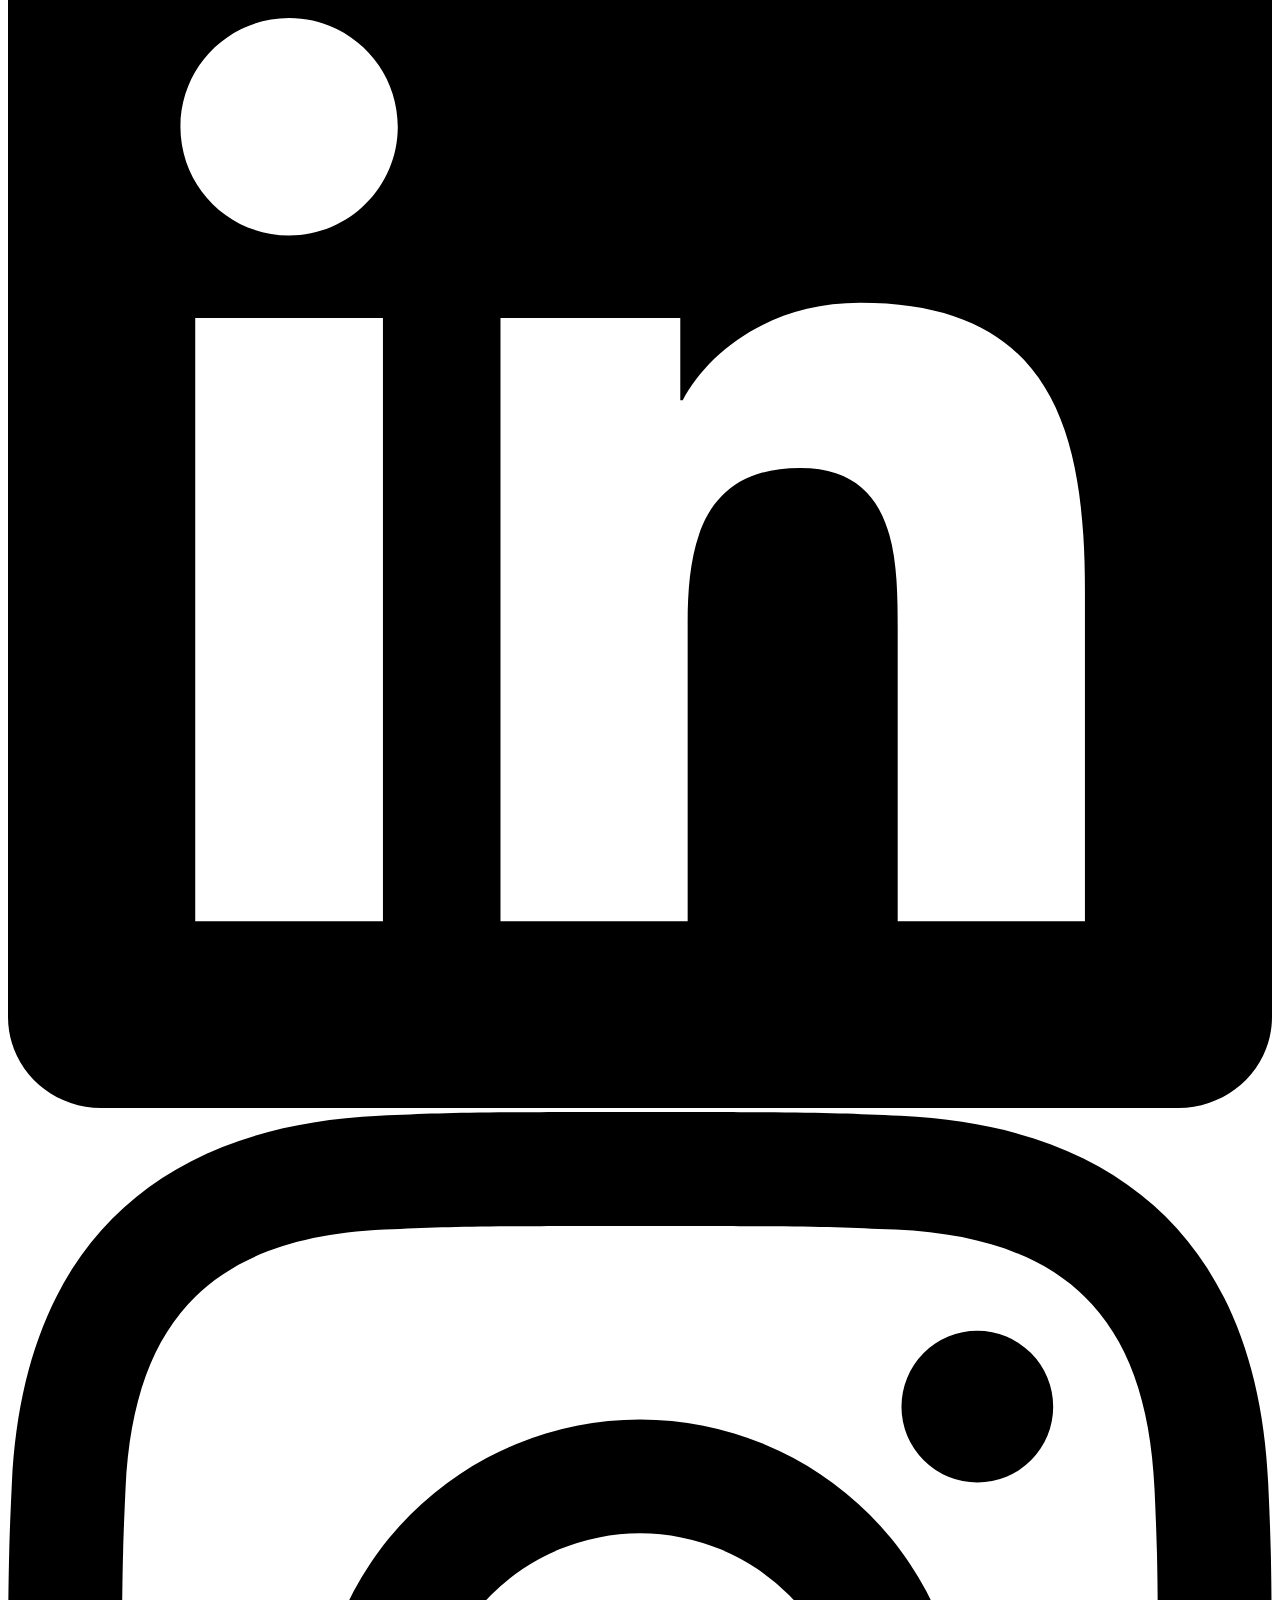
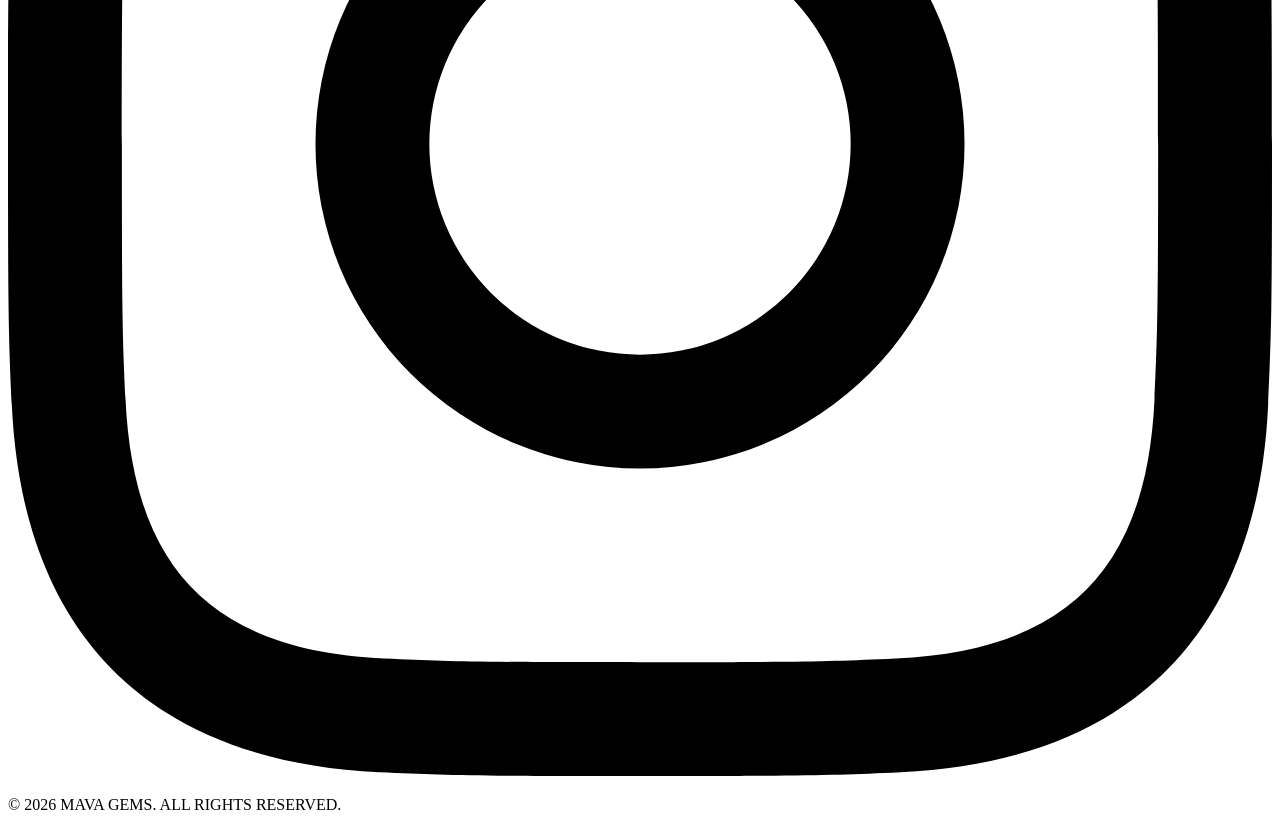
==== commit 410f4c33: "feat: host gubelin logo locally and update index reference" ====
--- a/index.html
+++ b/index.html
@@ -170,7 +170,7 @@
             <div class="max-w-7xl mx-auto flex flex-col md:flex-row gap-20 items-center">
                 <div class="w-full md:w-1/2">
                     <img alt="Logos of SSEF, GÜBELIN, and GIA" class="w-full aspect-square object-contain"
-                        src="https://lh3.googleusercontent.com/aida-public/[base64]" />
+                        src="/images/gubelin.png" />
                 </div>
                 <div class="w-full md:w-1/2 space-y-8">
                     <span class="font-label text-primary tracking-[0.2em] uppercase text-xs font-bold">Certified
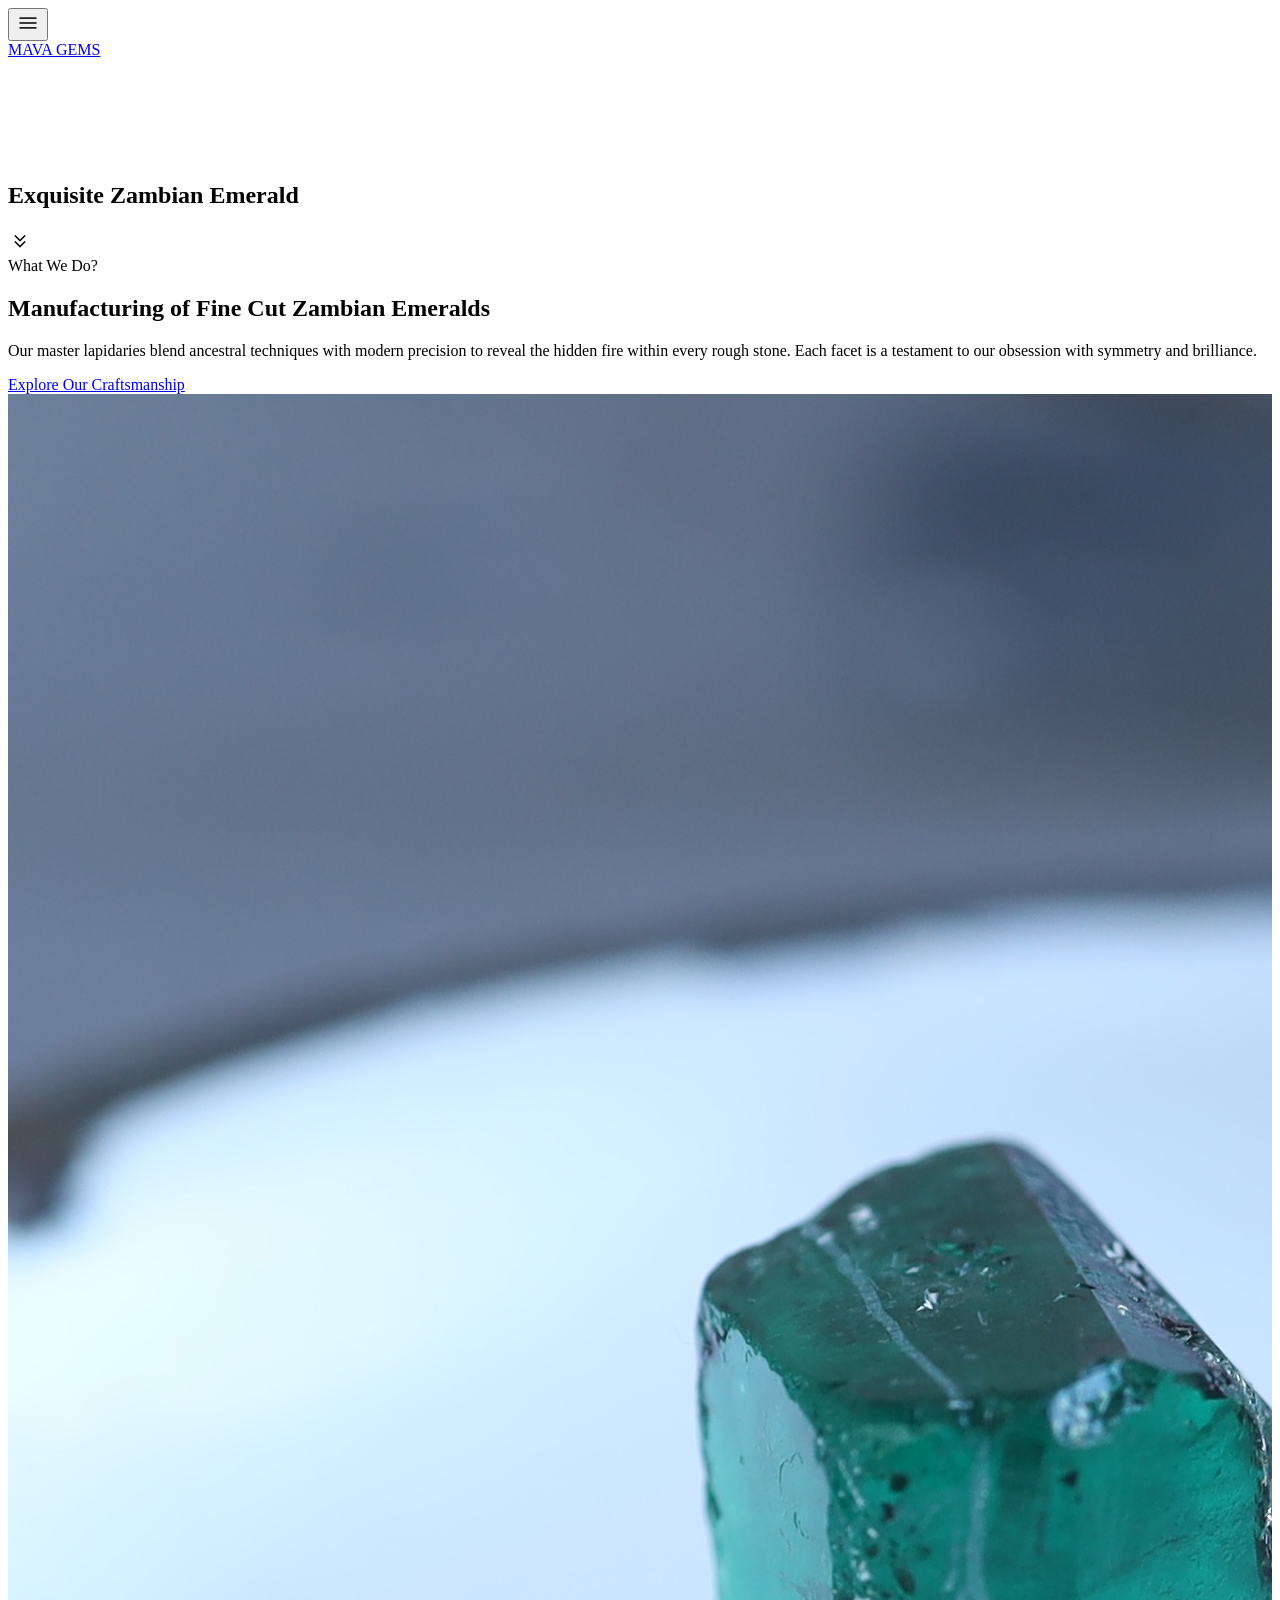
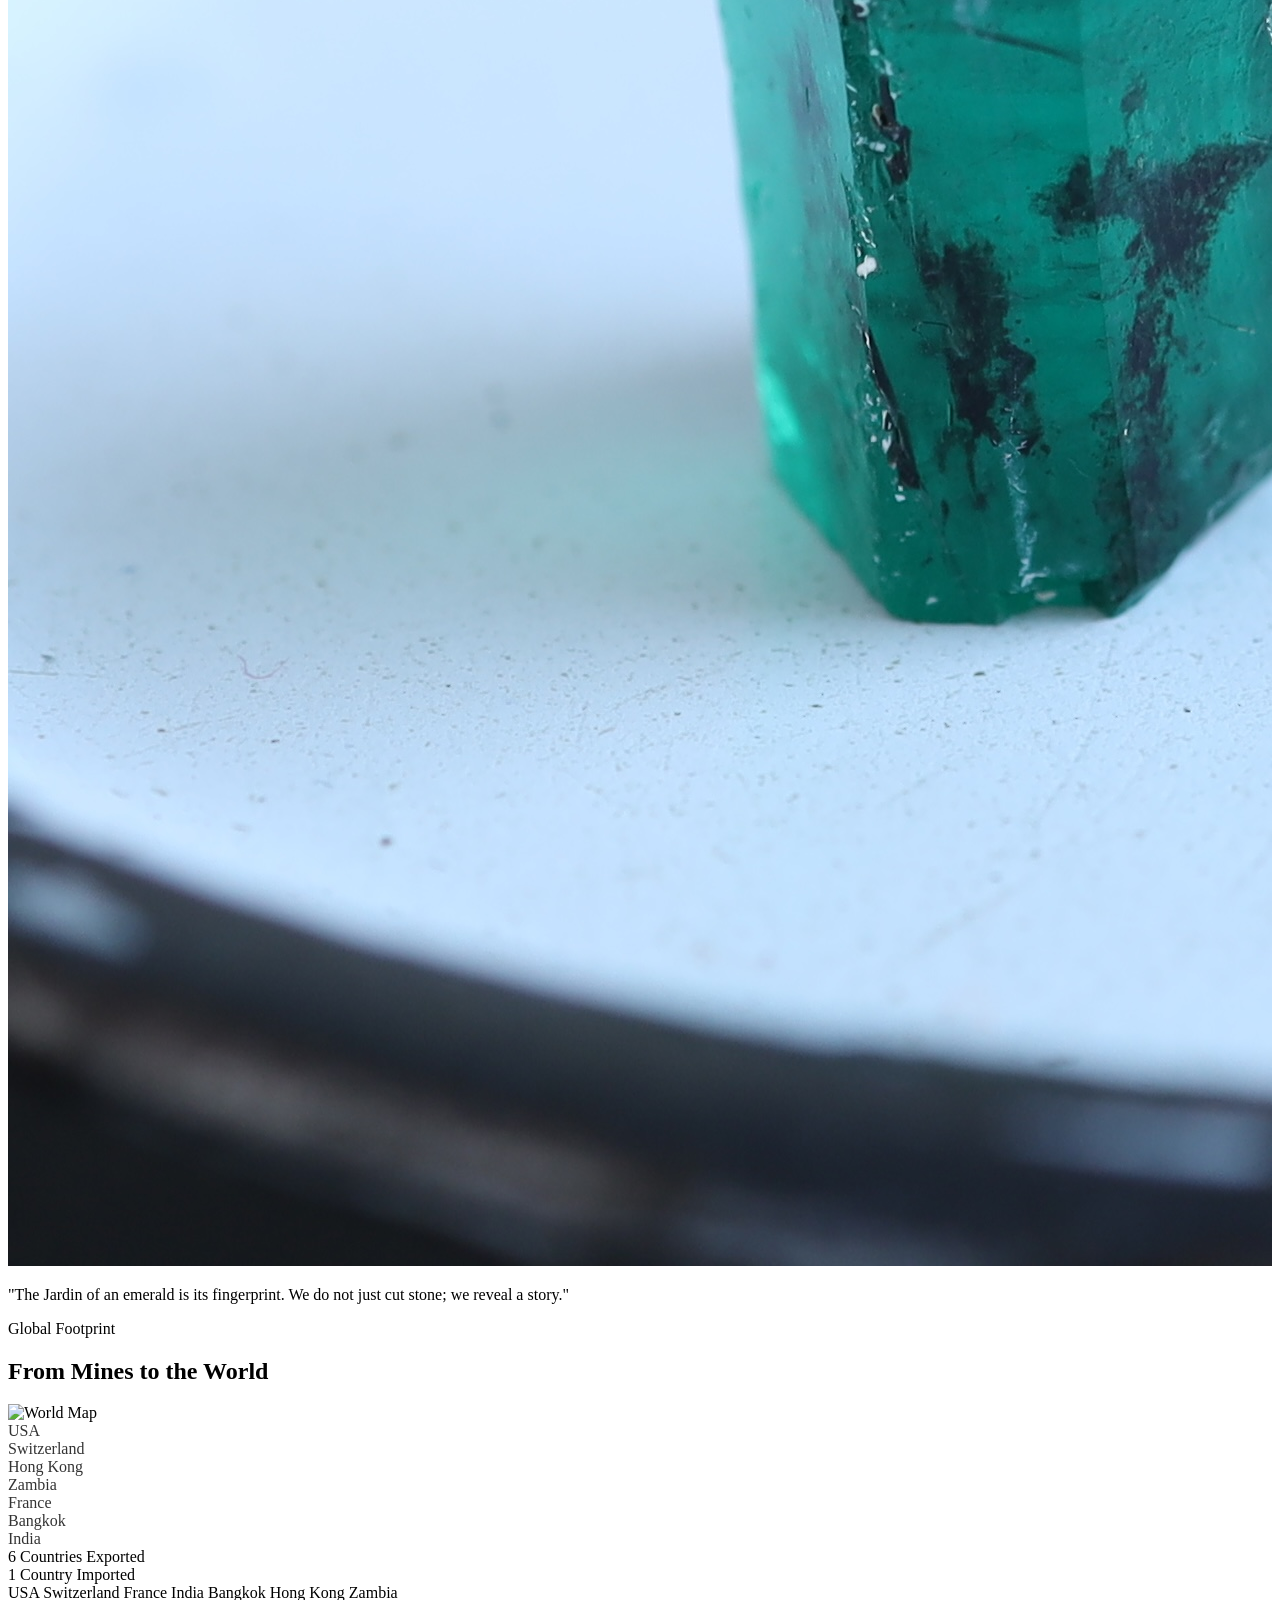
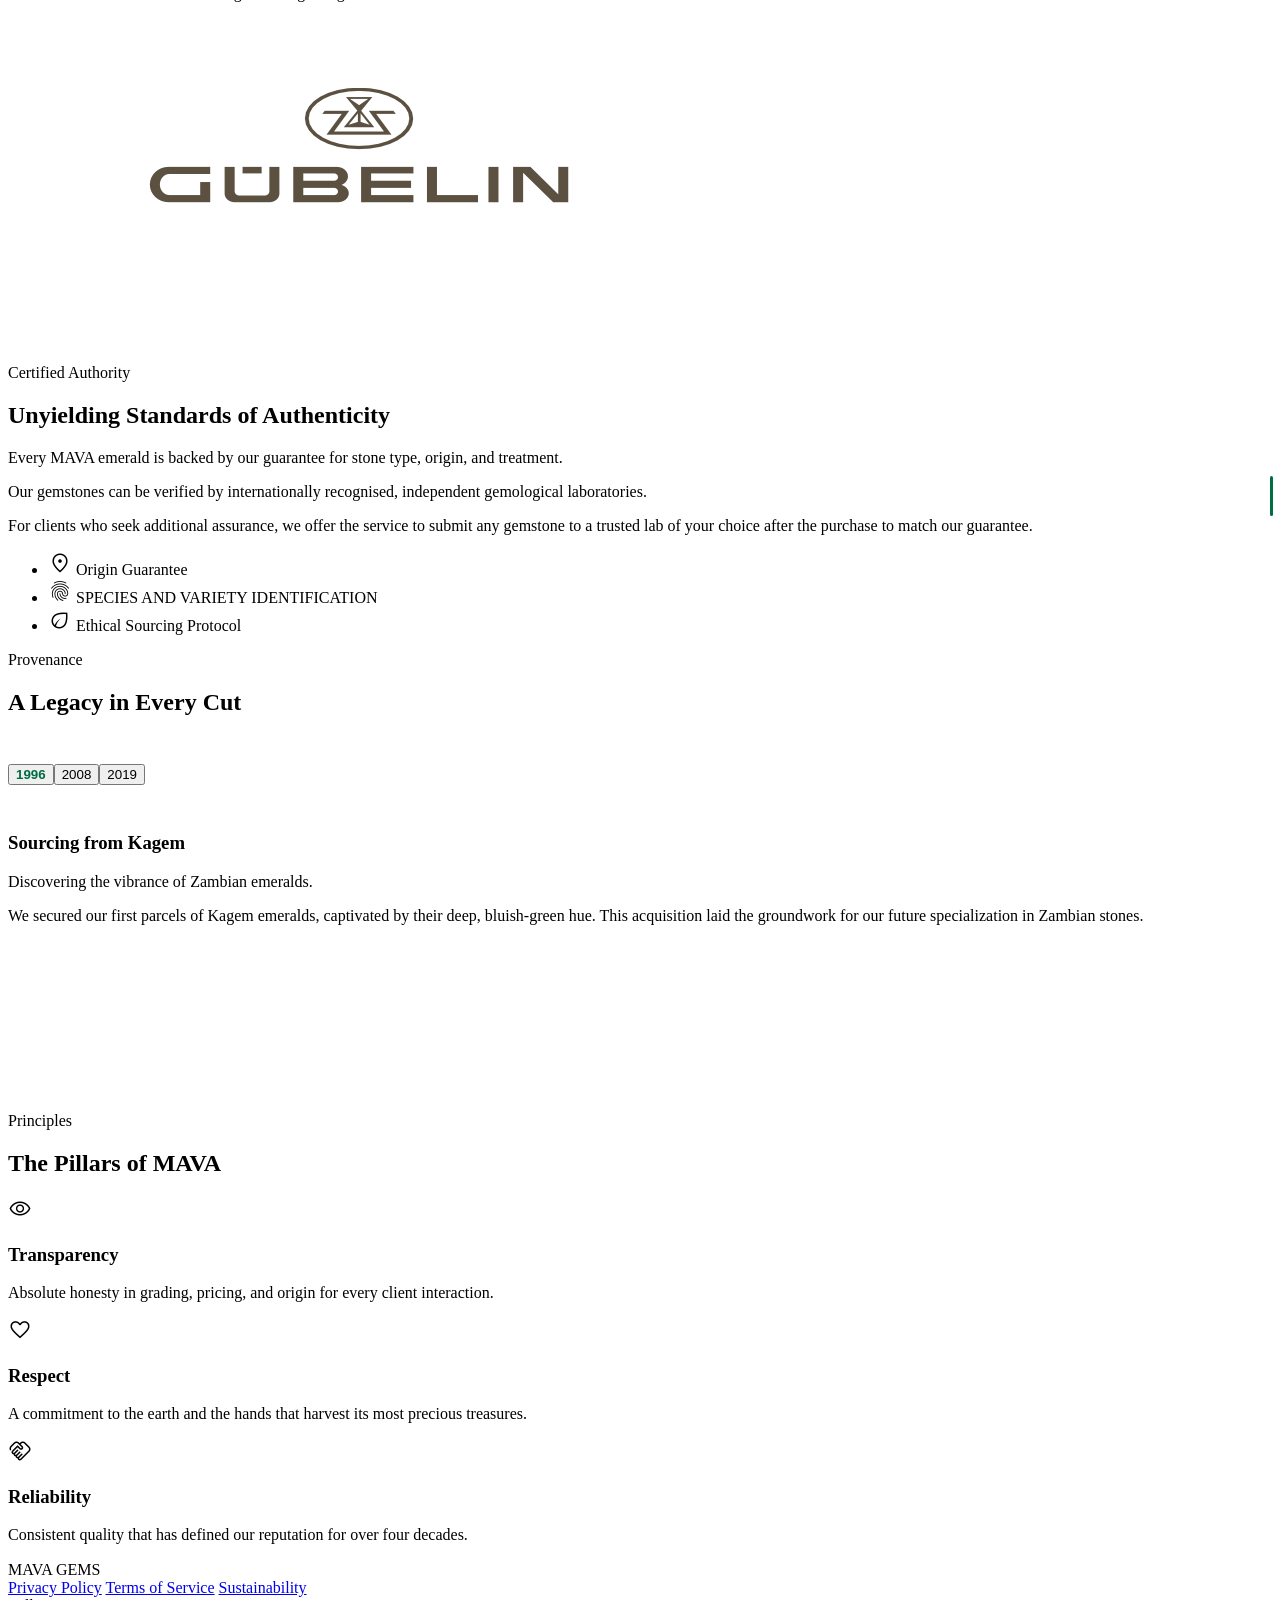
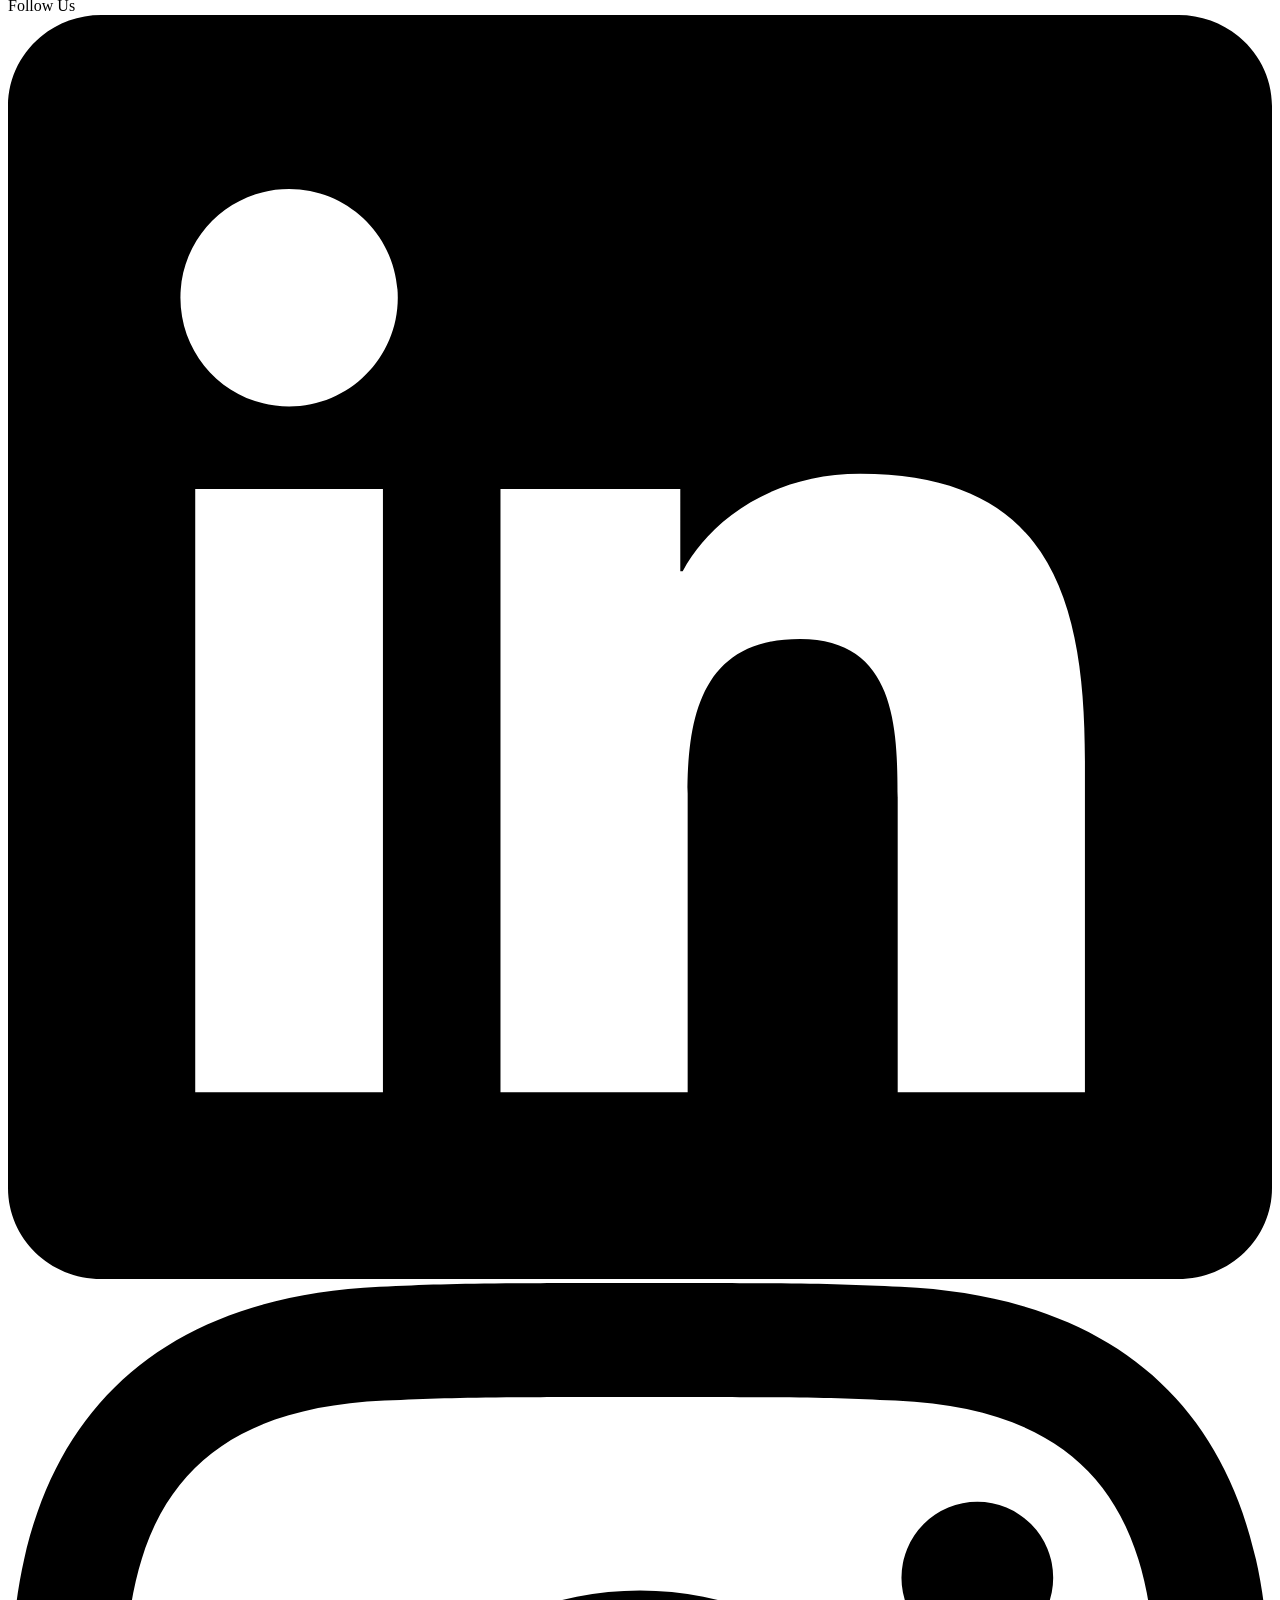
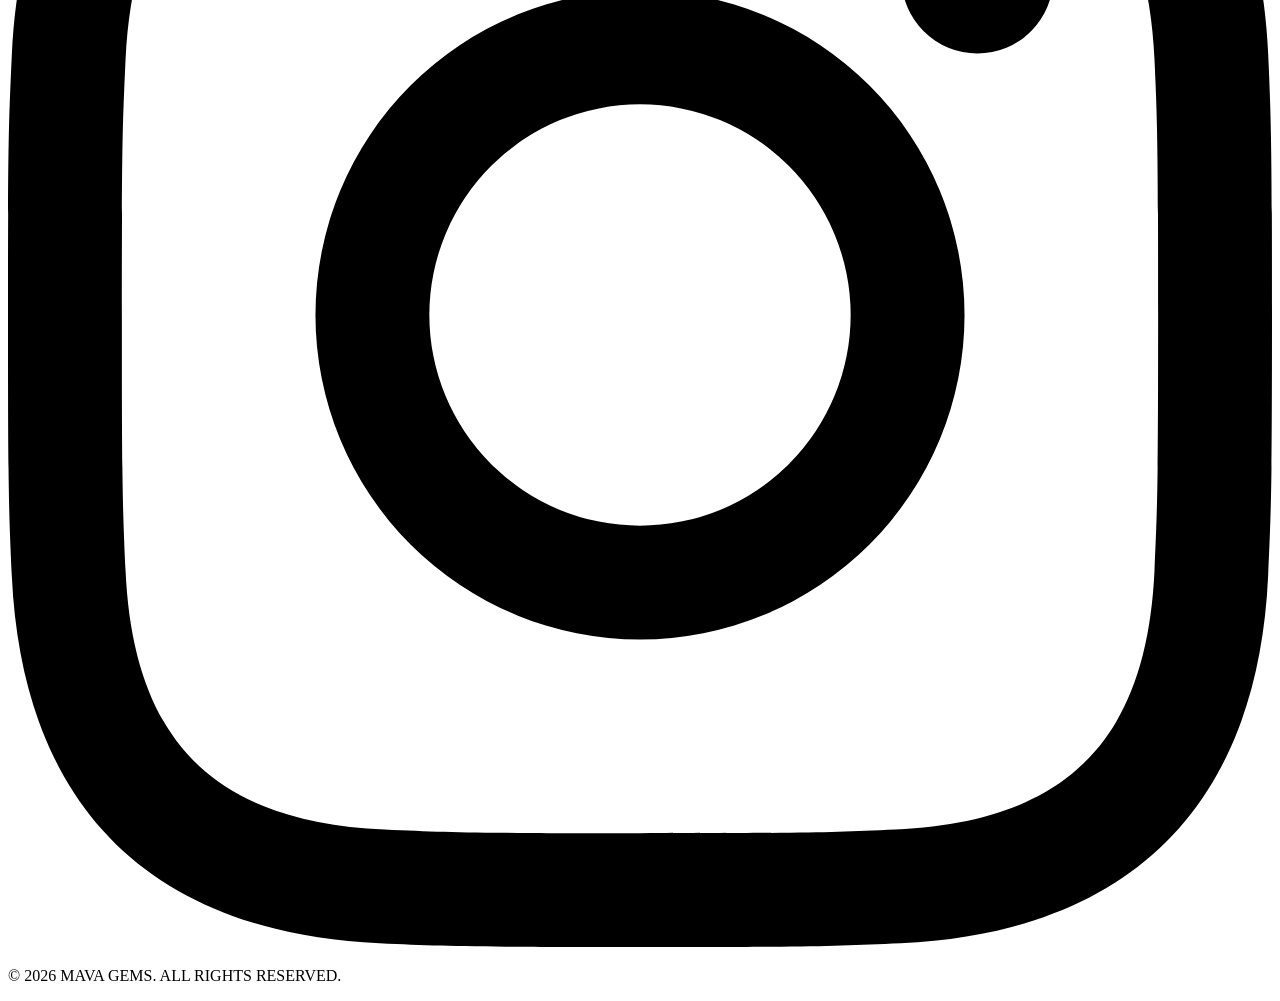
==== commit 0fdea56f: "feat: add reveal animations and image hover effects to UI components and update local dev documentat" ====
--- a/index.html
+++ b/index.html
@@ -29,9 +29,11 @@
                 data-alt="Cinematic close-up of many Zambian emeralds crystal with deep forest green inclusions">
                 <source src="videos/landing page vid.mp4" type="video/mp4">
             </video>
+            <!-- Dark gradient overlay for text legibility -->
+            <div class="absolute inset-0 z-10 bg-gradient-to-t from-black/60 via-transparent to-transparent pointer-events-none"></div>
             <div class="absolute inset-0 z-20 flex flex-col items-center justify-end text-center px-6 pb-10 md:pb-14">
                 <h1
-                    class="font-headline text-2xl md:text-5xl text-white font-light tracking-tight max-w-4xl leading-tight [text-shadow:0_2px_10px_rgba(0,0,0,0.9)]">
+                    class="font-headline text-2xl md:text-5xl text-white font-light tracking-tight max-w-4xl leading-tight [text-shadow:0_2px_10px_rgba(0,0,0,0.9)] reveal reveal-delay-1">
                     Exquisite <span class="italic">Zambian</span> Emerald
                 </h1>
             </div>
@@ -43,7 +45,7 @@
         <!-- Section 2: What We Do -->
         <section class="py-32 px-8 bg-surface">
             <div class="max-w-7xl mx-auto grid grid-cols-1 md:grid-cols-12 gap-16 items-center">
-                <div class="md:col-span-5 space-y-8">
+                <div class="md:col-span-5 space-y-8 reveal-left">
                     <span class="font-label text-primary tracking-[0.2em] uppercase text-xs font-bold">What We
                         Do?</span>
                     <h2 class="font-headline text-4xl md:text-5xl leading-tight text-on-surface font-light">
@@ -55,12 +57,12 @@
                         brilliance.
                     </p>
                     <a class="inline-block font-headline italic border-b border-primary pb-1 text-primary hover:text-primary-container transition-colors"
-                        href="manufacturing.html">
+                        href="/manufacturing">
                         Explore Our Craftsmanship
                     </a>
                 </div>
-                <div class="md:col-span-7 relative">
-                    <div class="aspect-[4/3] overflow-hidden">
+                <div class="md:col-span-7 relative reveal-right">
+                    <div class="aspect-[4/3] overflow-hidden img-zoom-wrap">
                         <img alt="Exquisite Emerald Rough" class="w-full h-full object-cover"
                             style="object-position: 50% 70%;" src="images/rough emerald.JPG" />
                     </div>
@@ -77,7 +79,7 @@
         <!-- Section 3: Global Footprint -->
         <section class="py-32 bg-surface-container-low overflow-hidden">
             <div class="max-w-7xl mx-auto px-8">
-                <div class="text-center mb-20">
+                <div class="text-center mb-20 reveal">
                     <span class="font-label text-primary tracking-[0.2em] uppercase text-xs font-bold">Global
                         Footprint</span>
                     <h2 class="font-headline text-4xl md:text-5xl mt-4 font-light">From Mines to the World</h2>
@@ -168,11 +170,11 @@
         <!-- Section 4: Certified Authority -->
         <section class="py-32 px-8 bg-surface">
             <div class="max-w-7xl mx-auto flex flex-col md:flex-row gap-20 items-center">
-                <div class="w-full md:w-1/2">
+                <div class="w-full md:w-1/2 reveal-left">
                     <img alt="Logos of SSEF, GÜBELIN, and GIA" class="w-full aspect-square object-contain"
                         src="/images/gubelin.png" />
                 </div>
-                <div class="w-full md:w-1/2 space-y-8">
+                <div class="w-full md:w-1/2 space-y-8 reveal-right">
                     <span class="font-label text-primary tracking-[0.2em] uppercase text-xs font-bold">Certified
                         Authority</span>
                     <h2 class="font-headline text-4xl md:text-5xl font-light leading-tight">Unyielding Standards of
@@ -208,7 +210,7 @@
         <!-- Section 5: Provenance (Timeline) -->
         <section class="py-32 bg-surface-container-high relative overflow-hidden">
             <div class="max-w-7xl mx-auto px-8 relative z-10">
-                <div class="mb-16 text-center md:text-left">
+                <div class="mb-16 text-center md:text-left reveal">
                     <span class="font-label text-primary tracking-[0.2em] uppercase text-xs font-bold">Provenance</span>
                     <h2 class="font-headline text-4xl md:text-5xl mt-4 font-light">A Legacy in Every Cut</h2>
                 </div>
@@ -235,7 +237,7 @@
                         </div>
                     </div>
                     <!-- Content Panel (Right) -->
-                    <div class="flex-1 relative min-h-[300px]" id="timeline-content-container">
+                    <div class="flex-1 relative" style="min-height: 280px;" id="timeline-content-container">
                         <!-- Timeline content panels are injected dynamically from timeline_data.js -->
                     </div>
                 </div>
@@ -253,27 +255,27 @@
                     <h2 class="font-headline text-4xl md:text-5xl mt-4 font-light">The Pillars of MAVA</h2>
                 </div>
                 <div class="grid grid-cols-1 md:grid-cols-3 gap-16">
-                    <div class="text-center space-y-6 group">
-                        <div
-                            class="inline-flex items-center justify-center w-20 h-20 rounded-full border border-white/20 group-hover:bg-white group-hover:text-primary transition-all duration-500">
+                    <div class="text-center space-y-6 group reveal reveal-delay-1">
+                        <div
+                            class="principle-icon inline-flex items-center justify-center w-20 h-20 rounded-full border border-white/20 group-hover:bg-white group-hover:text-primary transition-all duration-500">
                             <span class="material-symbols-outlined text-3xl" data-icon="visibility">visibility</span>
                         </div>
                         <h3 class="font-headline text-2xl font-light">Transparency</h3>
                         <p class="font-body text-white/70 text-sm leading-relaxed">Absolute honesty in grading, pricing,
                             and origin for every client interaction.</p>
                     </div>
-                    <div class="text-center space-y-6 group">
-                        <div
-                            class="inline-flex items-center justify-center w-20 h-20 rounded-full border border-white/20 group-hover:bg-white group-hover:text-primary transition-all duration-500">
+                    <div class="text-center space-y-6 group reveal reveal-delay-2">
+                        <div
+                            class="principle-icon inline-flex items-center justify-center w-20 h-20 rounded-full border border-white/20 group-hover:bg-white group-hover:text-primary transition-all duration-500">
                             <span class="material-symbols-outlined text-3xl" data-icon="favorite">favorite</span>
                         </div>
                         <h3 class="font-headline text-2xl font-light">Respect</h3>
                         <p class="font-body text-white/70 text-sm leading-relaxed">A commitment to the earth and the
                             hands that harvest its most precious treasures.</p>
                     </div>
-                    <div class="text-center space-y-6 group">
-                        <div
-                            class="inline-flex items-center justify-center w-20 h-20 rounded-full border border-white/20 group-hover:bg-white group-hover:text-primary transition-all duration-500">
+                    <div class="text-center space-y-6 group reveal reveal-delay-3">
+                        <div
+                            class="principle-icon inline-flex items-center justify-center w-20 h-20 rounded-full border border-white/20 group-hover:bg-white group-hover:text-primary transition-all duration-500">
                             <span class="material-symbols-outlined text-3xl" data-icon="handshake">handshake</span>
                         </div>
                         <h3 class="font-headline text-2xl font-light">Reliability</h3>
--- a/styles.css
+++ b/styles.css
@@ -1,13 +1,16 @@
-/* Shared Styles for MAVA Gems */
-
-/* Icons */
+/* ============================================
+   MAVA GEMS — Shared Styles
+   Smooth, GPU-composited transitions throughout
+   ============================================ */
+
+/* ---------- Icons ---------- */
 .material-symbols-outlined {
     font-variation-settings: 'FILL' 0, 'wght' 300, 'GRAD' 0, 'opsz' 24;
     display: inline-block;
     line-height: 1;
 }
 
-/* Gradients & Backgrounds */
+/* ---------- Gradients & Backgrounds ---------- */
 .jardin-gradient {
     background: linear-gradient(135deg, #006d43 0%, #00a86b 100%);
 }
@@ -16,7 +19,7 @@
     -webkit-backdrop-filter: blur(12px);
 }
 
-/* Prevent FOUC: lock header position before Tailwind processes its classes */
+/* ---------- Header: Prevent FOUC ---------- */
 mava-header {
     display: block;
     position: fixed;
@@ -30,36 +33,42 @@
     pointer-events: auto;
 }
 
-/* Header & Nav */
+/* ---------- Header & Nav ---------- */
 #header-nav {
-    transition: background-color 0.5s cubic-bezier(0.4, 0, 0.2, 1), backdrop-filter 0.5s ease;
+    transition: background-color 0.6s cubic-bezier(0.4, 0, 0.2, 1),
+                backdrop-filter 0.6s cubic-bezier(0.4, 0, 0.2, 1),
+                box-shadow 0.6s cubic-bezier(0.4, 0, 0.2, 1),
+                border-color 0.6s ease;
+    will-change: background-color, backdrop-filter;
 }
 .scrolled #header-nav {
-    background-color: rgba(253, 248, 245, 0.95);
-    box-shadow: 0 4px 30px rgba(0, 0, 0, 0.05);
-    backdrop-filter: blur(12px);
-}
-
-/* Nav Logo */
+    background-color: rgba(253, 248, 245, 0.96);
+    box-shadow: 0 1px 40px rgba(0, 0, 0, 0.06);
+    backdrop-filter: blur(16px);
+    -webkit-backdrop-filter: blur(16px);
+}
+
+/* ---------- Nav Logo ---------- */
 #nav-logo-container {
-    transition: transform 0.6s cubic-bezier(0.4, 0, 0.2, 1);
+    transition: transform 0.7s cubic-bezier(0.4, 0, 0.2, 1);
     transform-origin: center center;
+    will-change: transform;
 }
 #nav-logo-mava, #nav-logo-gems {
-    transition: color 0.6s ease;
-}
-.scrolled #nav-logo-mava, 
+    transition: color 0.6s cubic-bezier(0.4, 0, 0.2, 1);
+}
+.scrolled #nav-logo-mava,
 .scrolled #nav-logo-gems {
     color: #1C1B1A;
 }
-.dark.scrolled #nav-logo-mava, 
+.dark.scrolled #nav-logo-mava,
 .dark.scrolled #nav-logo-gems {
     color: #FDF8F5;
 }
 
-/* Hamburger Menu Button */
+/* ---------- Hamburger Menu Button ---------- */
 #menu-btn {
-    transition: color 0.6s ease;
+    transition: color 0.6s cubic-bezier(0.4, 0, 0.2, 1);
 }
 .scrolled #menu-btn {
     color: #1C1B1A !important;
@@ -68,9 +77,10 @@
     color: #FDF8F5 !important;
 }
 
-/* Side Navigation Drawer */
+/* ---------- Side Navigation Drawer ---------- */
 #nav-drawer, #side-nav {
-    transition: transform 0.5s cubic-bezier(0.4, 0, 0.2, 1);
+    transition: transform 0.55s cubic-bezier(0.4, 0, 0.2, 1);
+    will-change: transform;
 }
 #nav-drawer {
     transform: translateX(-100%);
@@ -78,8 +88,11 @@
 #nav-drawer.open {
     transform: translateX(0);
 }
-
-/* Utilities */
+#overlay-bg {
+    transition: opacity 0.55s cubic-bezier(0.4, 0, 0.2, 1);
+}
+
+/* ---------- Utilities ---------- */
 .hide-scrollbar, .no-scrollbar {
     -ms-overflow-style: none;
     scrollbar-width: none;
@@ -88,7 +101,7 @@
     display: none;
 }
 
-/* Editorial Underline (Combined animated version from manufacturing) */
+/* ---------- Editorial Underline ---------- */
 .editorial-underline {
     position: relative;
     display: inline-block;
@@ -101,21 +114,24 @@
     width: 0;
     height: 1px;
     background-color: currentColor;
-    transition: all 0.5s ease;
+    transition: width 0.5s cubic-bezier(0.4, 0, 0.2, 1),
+                left 0.5s cubic-bezier(0.4, 0, 0.2, 1);
     transform: translateX(-50%);
 }
 .editorial-underline:hover::after {
     width: 100%;
 }
 
-/* Forms */
+/* ---------- Forms ---------- */
 input:focus, select:focus, textarea:focus {
     outline: none !important;
     box-shadow: none !important;
     border-color: #00A86B !important;
 }
 
-/* Timeline Components (Index) */
+/* ==============================================
+   TIMELINE COMPONENTS (Index page)
+   ============================================== */
 .year-btn.active {
     color: #006d43;
     font-weight: 700;
@@ -129,6 +145,7 @@
     width: 3px;
     height: 40px;
     background-color: #006d43;
+    border-radius: 2px;
 }
 @media (max-width: 767px) {
     .year-btn.active::after {
@@ -140,19 +157,28 @@
         height: 3px;
     }
 }
+
+/* Timeline content: smooth opacity + vertical slide */
 .timeline-content {
-    transition: opacity 0.4s ease, transform 0.4s ease;
-}
-.timeline-content.hidden {
-    display: none;
-    opacity: 0;
-    transform: translateY(10px);
+    position: absolute;
+    top: 0;
+    left: 0;
+    width: 100%;
+    opacity: 0;
+    transform: translateY(16px);
+    transition: opacity 0.5s cubic-bezier(0.4, 0, 0.2, 1),
+                transform 0.5s cubic-bezier(0.4, 0, 0.2, 1);
+    pointer-events: none;
+    will-change: opacity, transform;
 }
 .timeline-content.active {
-    display: block;
     opacity: 1;
     transform: translateY(0);
-}
+    pointer-events: auto;
+    position: relative;
+}
+
+/* Scroll indicators */
 .scroll-at-top #scroll-up-indicator {
     opacity: 0 !important;
     pointer-events: none;
@@ -162,11 +188,13 @@
     pointer-events: none;
 }
 
-/* Map Labels (Index) */
+/* ==============================================
+   MAP LABELS (Index page)
+   ============================================== */
 .map-label {
     opacity: 0;
     visibility: hidden;
-    transition: all 0.3s ease;
+    transition: opacity 0.3s ease, transform 0.3s ease, visibility 0.3s;
     transform: translateY(5px);
     background: rgba(255, 255, 255, 0.9);
     padding: 2px 8px;
@@ -192,3 +220,131 @@
         opacity: 1;
     }
 }
+
+/* ==============================================
+   SCROLL-REVEAL ANIMATIONS
+   Elements animate in when entering the viewport
+   ============================================== */
+
+/* Base state: hidden, slightly offset */
+.reveal {
+    opacity: 0;
+    transform: translateY(32px);
+    transition: opacity 0.75s cubic-bezier(0.4, 0, 0.2, 1),
+                transform 0.75s cubic-bezier(0.4, 0, 0.2, 1);
+    will-change: opacity, transform;
+}
+
+/* Active (in-viewport) state */
+.reveal.in-view {
+    opacity: 1;
+    transform: translateY(0);
+}
+
+/* Staggered children delay variants */
+.reveal-delay-1 { transition-delay: 0.1s; }
+.reveal-delay-2 { transition-delay: 0.2s; }
+.reveal-delay-3 { transition-delay: 0.3s; }
+.reveal-delay-4 { transition-delay: 0.4s; }
+.reveal-delay-5 { transition-delay: 0.5s; }
+
+/* Slide from left */
+.reveal-left {
+    opacity: 0;
+    transform: translateX(-40px);
+    transition: opacity 0.75s cubic-bezier(0.4, 0, 0.2, 1),
+                transform 0.75s cubic-bezier(0.4, 0, 0.2, 1);
+    will-change: opacity, transform;
+}
+.reveal-left.in-view {
+    opacity: 1;
+    transform: translateX(0);
+}
+
+/* Slide from right */
+.reveal-right {
+    opacity: 0;
+    transform: translateX(40px);
+    transition: opacity 0.75s cubic-bezier(0.4, 0, 0.2, 1),
+                transform 0.75s cubic-bezier(0.4, 0, 0.2, 1);
+    will-change: opacity, transform;
+}
+.reveal-right.in-view {
+    opacity: 1;
+    transform: translateX(0);
+}
+
+/* Scale-up reveal (for images) */
+.reveal-scale {
+    opacity: 0;
+    transform: scale(0.96);
+    transition: opacity 0.85s cubic-bezier(0.4, 0, 0.2, 1),
+                transform 0.85s cubic-bezier(0.4, 0, 0.2, 1);
+    will-change: opacity, transform;
+}
+.reveal-scale.in-view {
+    opacity: 1;
+    transform: scale(1);
+}
+
+/* ==============================================
+   IMAGE HOVER EFFECTS
+   Smooth zoom on hover for all content images
+   ============================================== */
+.img-zoom-wrap {
+    overflow: hidden;
+}
+.img-zoom-wrap img {
+    transition: transform 0.9s cubic-bezier(0.4, 0, 0.2, 1);
+    will-change: transform;
+}
+.img-zoom-wrap:hover img {
+    transform: scale(1.04);
+}
+
+/* Hero video: smooth fade-in on load */
+#indexHeroVideo {
+    opacity: 0;
+    transition: opacity 1.2s ease;
+    will-change: opacity;
+}
+#indexHeroVideo.loaded {
+    opacity: 1;
+}
+
+/* ==============================================
+   MANUFACTURING PAGE — additional smoothness
+   ============================================== */
+.grayscale-hover {
+    transition: filter 0.9s cubic-bezier(0.4, 0, 0.2, 1);
+    will-change: filter;
+}
+
+/* ==============================================
+   PRINCIPLES SECTION — icon circle hover
+   ============================================== */
+.principle-icon {
+    transition: background-color 0.5s cubic-bezier(0.4, 0, 0.2, 1),
+                color 0.5s cubic-bezier(0.4, 0, 0.2, 1),
+                transform 0.5s cubic-bezier(0.4, 0, 0.2, 1);
+    will-change: transform;
+}
+.group:hover .principle-icon {
+    transform: scale(1.08);
+}
+
+/* ==============================================
+   SMOOTH PAGE TRANSITIONS
+   ============================================== */
+body {
+    animation: pageFadeIn 0.6s cubic-bezier(0.4, 0, 0.2, 1) forwards;
+}
+@keyframes pageFadeIn {
+    from { opacity: 0; transform: translateY(8px); }
+    to   { opacity: 1; transform: translateY(0); }
+}
+
+/* Link transitions throughout */
+a {
+    transition: color 0.3s ease, opacity 0.3s ease;
+}
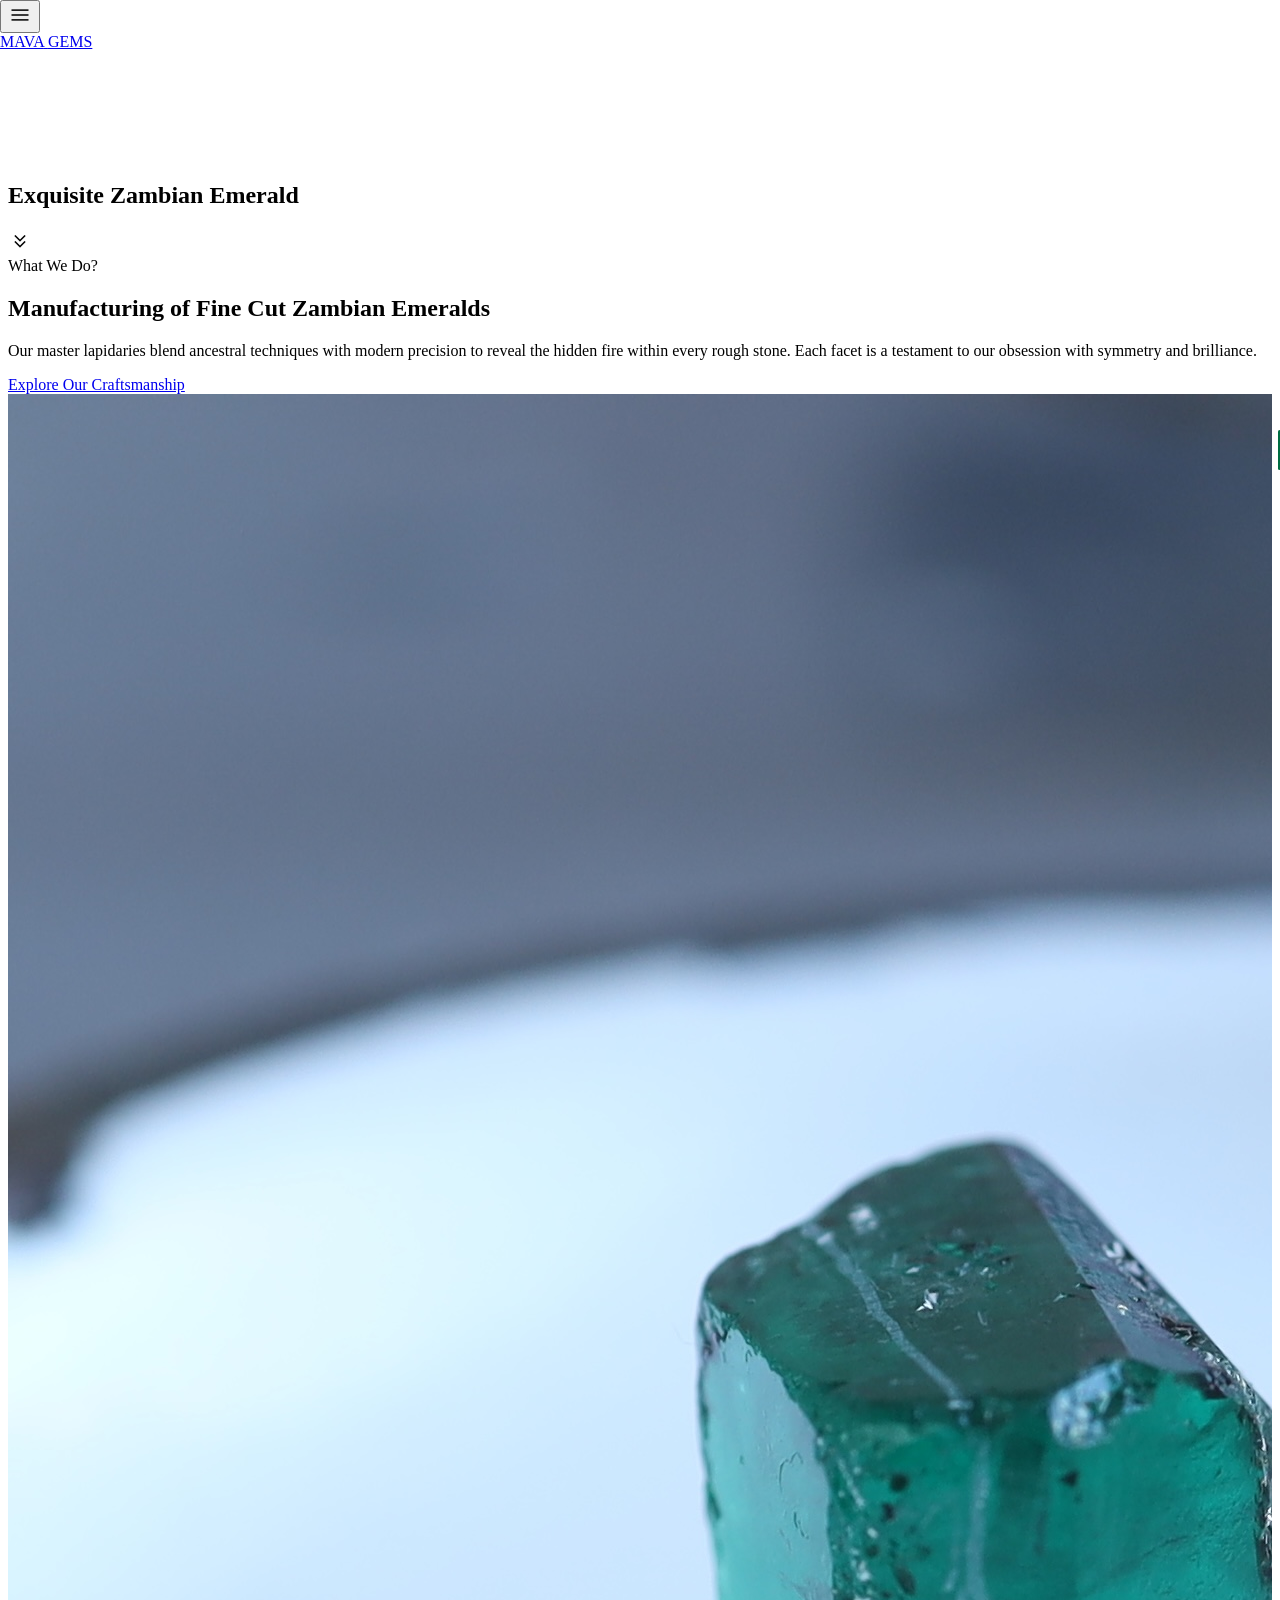
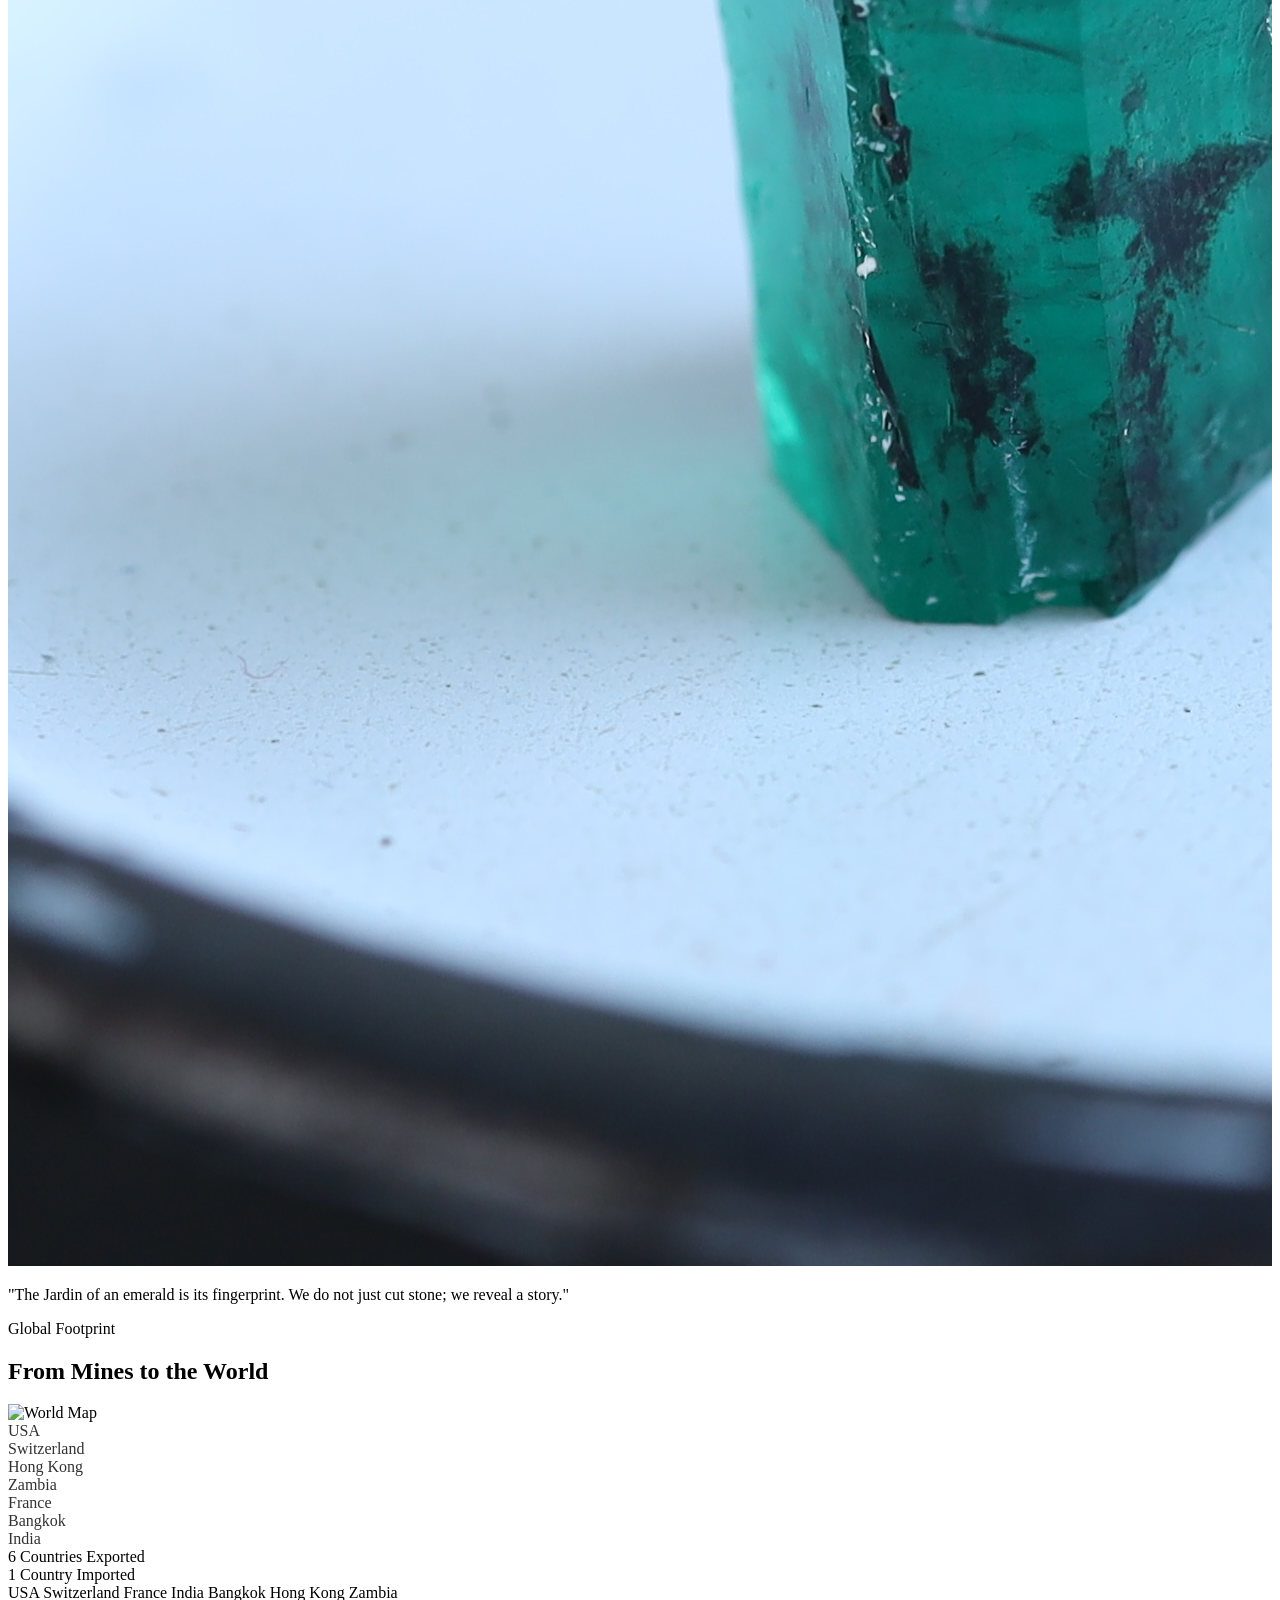
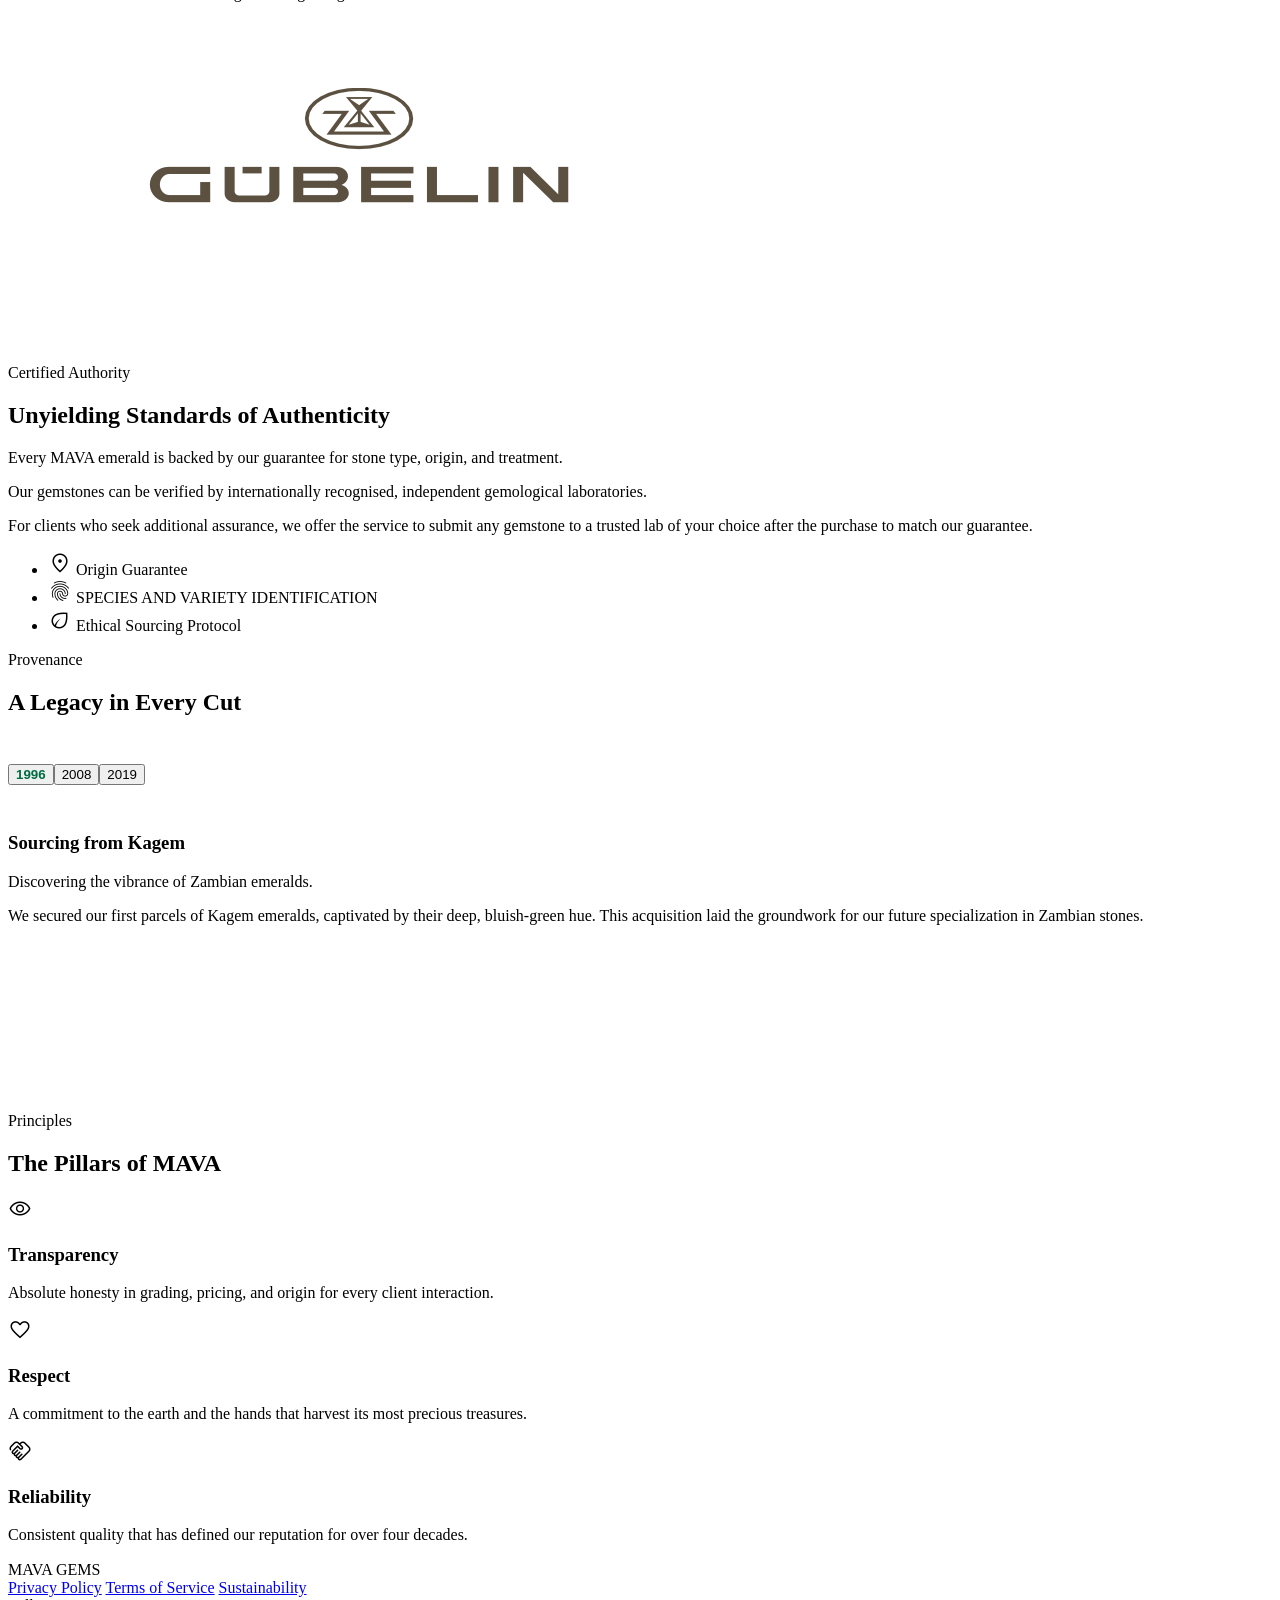
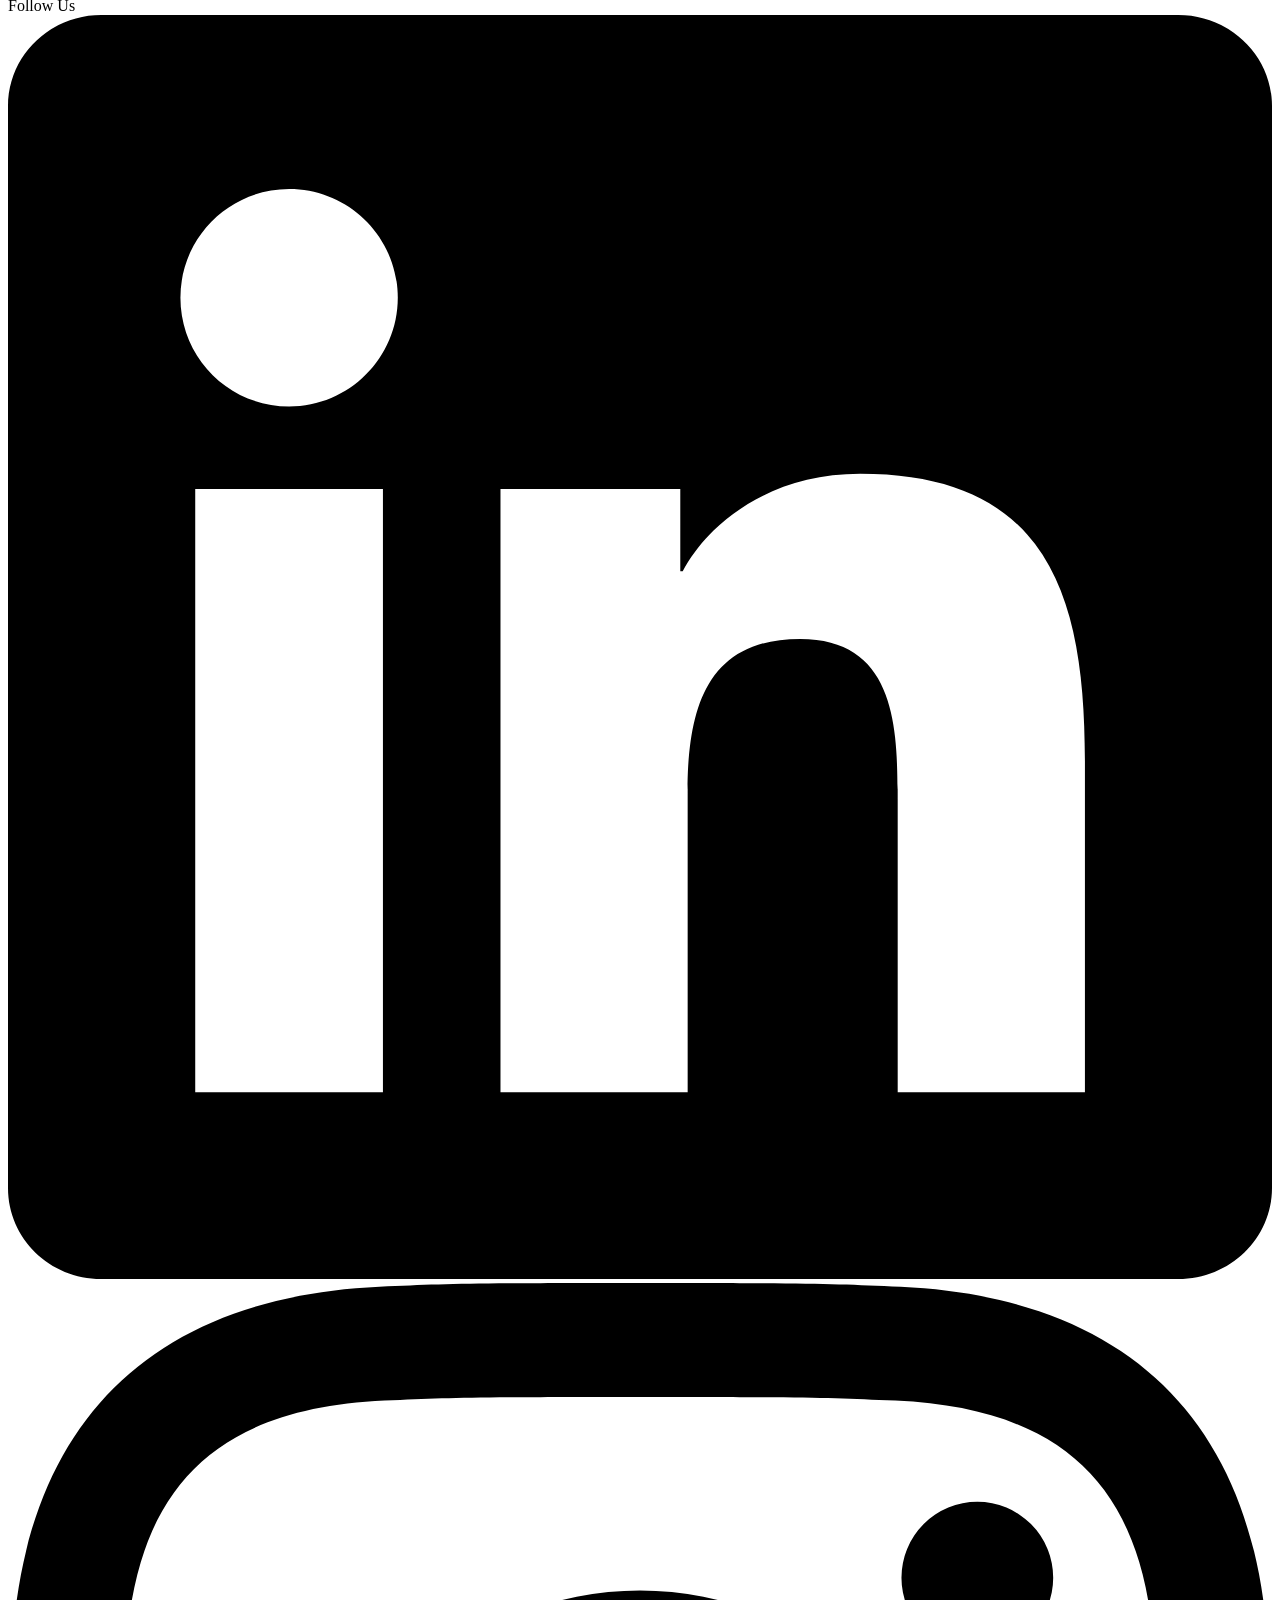
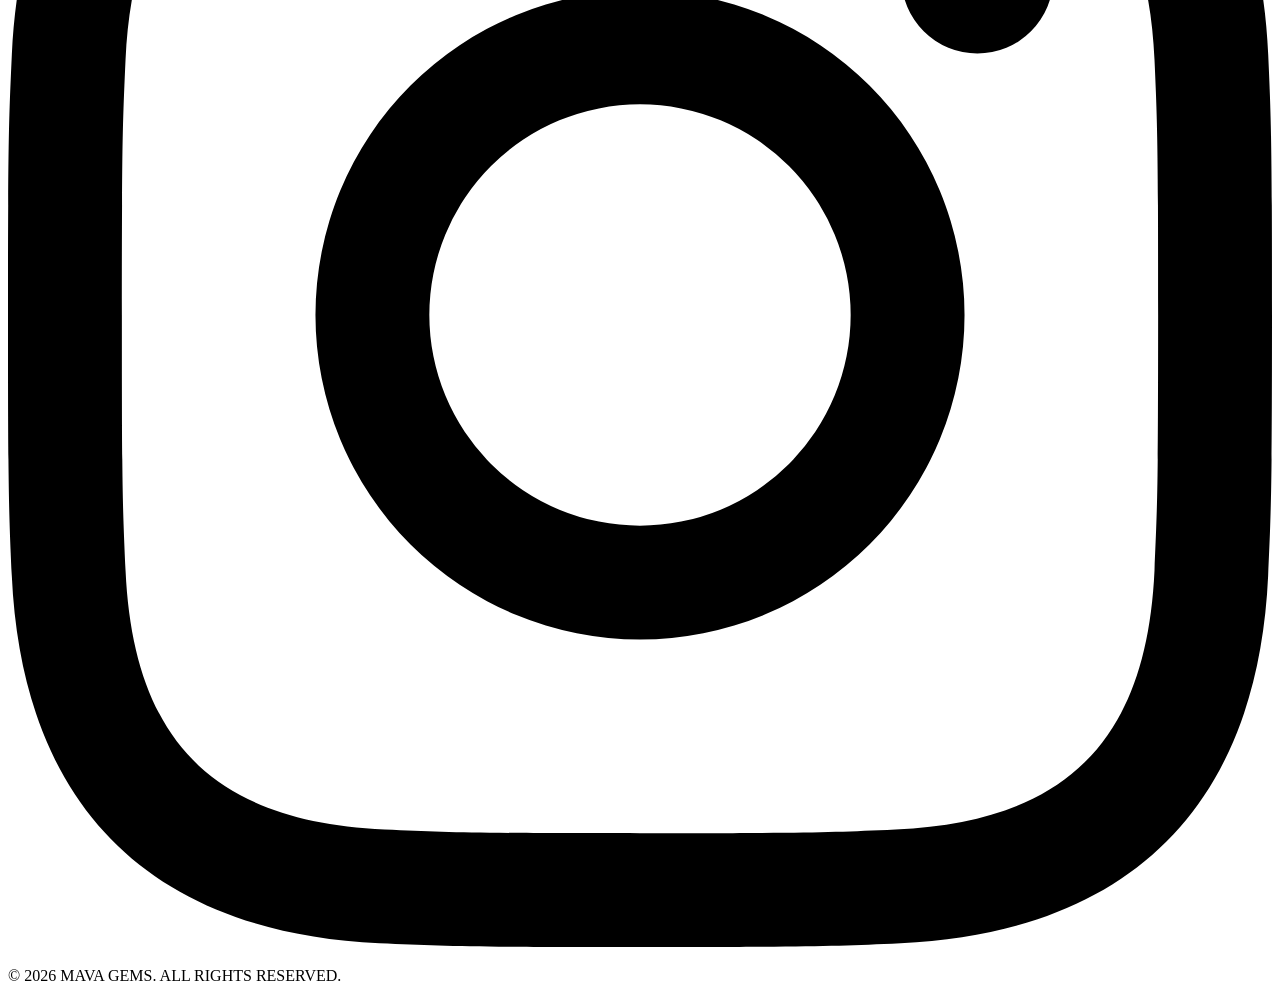
==== commit b07e5d9f: "refactor: simplify scroll handler, optimize header transitions, and remove page entry animation" ====
--- a/styles.css
+++ b/styles.css
@@ -35,27 +35,22 @@
 
 /* ---------- Header & Nav ---------- */
 #header-nav {
-    transition: background-color 0.6s cubic-bezier(0.4, 0, 0.2, 1),
-                backdrop-filter 0.6s cubic-bezier(0.4, 0, 0.2, 1),
-                box-shadow 0.6s cubic-bezier(0.4, 0, 0.2, 1),
-                border-color 0.6s ease;
-    will-change: background-color, backdrop-filter;
+    transition: background-color 0.5s cubic-bezier(0.4, 0, 0.2, 1), backdrop-filter 0.5s ease;
 }
 .scrolled #header-nav {
-    background-color: rgba(253, 248, 245, 0.96);
-    box-shadow: 0 1px 40px rgba(0, 0, 0, 0.06);
-    backdrop-filter: blur(16px);
-    -webkit-backdrop-filter: blur(16px);
+    background-color: rgba(253, 248, 245, 0.95);
+    box-shadow: 0 4px 30px rgba(0, 0, 0, 0.05);
+    backdrop-filter: blur(12px);
+    -webkit-backdrop-filter: blur(12px);
 }
 
 /* ---------- Nav Logo ---------- */
 #nav-logo-container {
-    transition: transform 0.7s cubic-bezier(0.4, 0, 0.2, 1);
+    transition: transform 0.6s cubic-bezier(0.4, 0, 0.2, 1);
     transform-origin: center center;
-    will-change: transform;
 }
 #nav-logo-mava, #nav-logo-gems {
-    transition: color 0.6s cubic-bezier(0.4, 0, 0.2, 1);
+    transition: color 0.6s ease;
 }
 .scrolled #nav-logo-mava,
 .scrolled #nav-logo-gems {
@@ -68,7 +63,7 @@
 
 /* ---------- Hamburger Menu Button ---------- */
 #menu-btn {
-    transition: color 0.6s cubic-bezier(0.4, 0, 0.2, 1);
+    transition: color 0.6s ease;
 }
 .scrolled #menu-btn {
     color: #1C1B1A !important;
@@ -333,16 +328,7 @@
     transform: scale(1.08);
 }
 
-/* ==============================================
-   SMOOTH PAGE TRANSITIONS
-   ============================================== */
-body {
-    animation: pageFadeIn 0.6s cubic-bezier(0.4, 0, 0.2, 1) forwards;
-}
-@keyframes pageFadeIn {
-    from { opacity: 0; transform: translateY(8px); }
-    to   { opacity: 1; transform: translateY(0); }
-}
+
 
 /* Link transitions throughout */
 a {
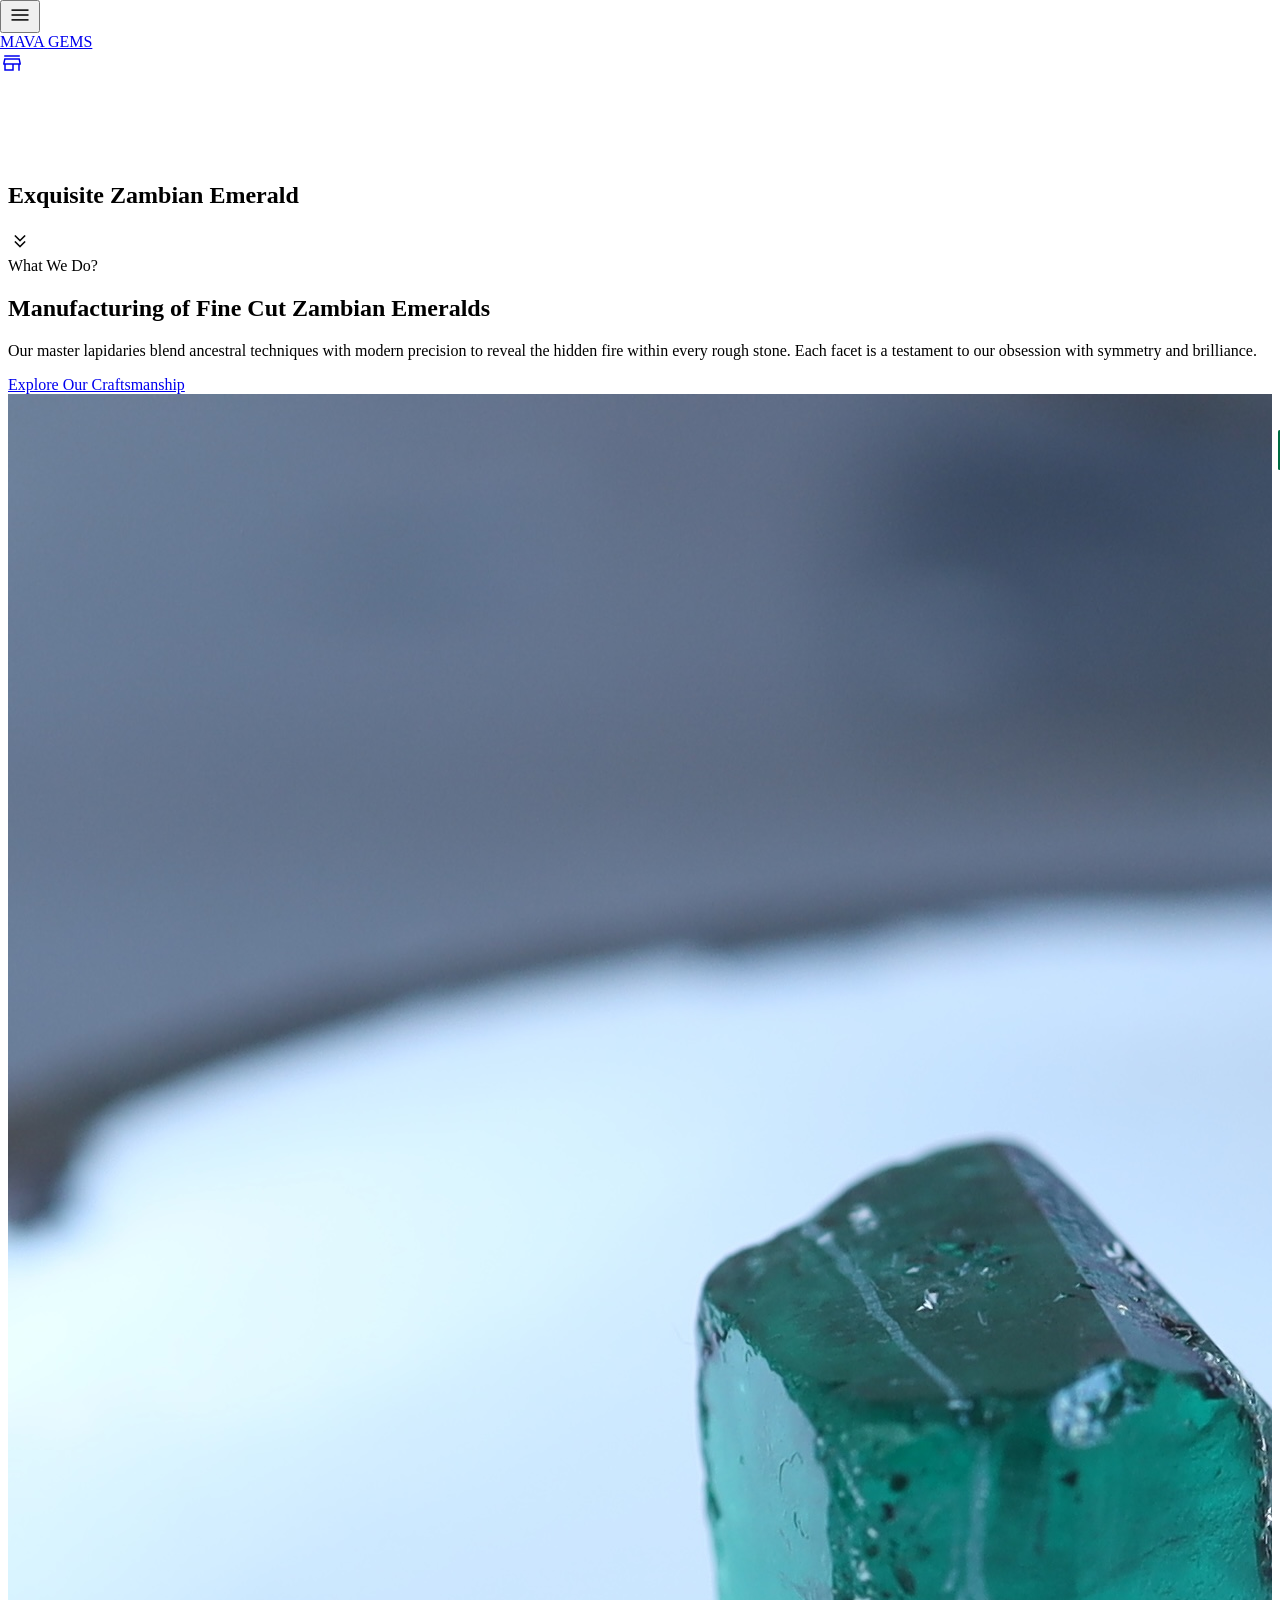
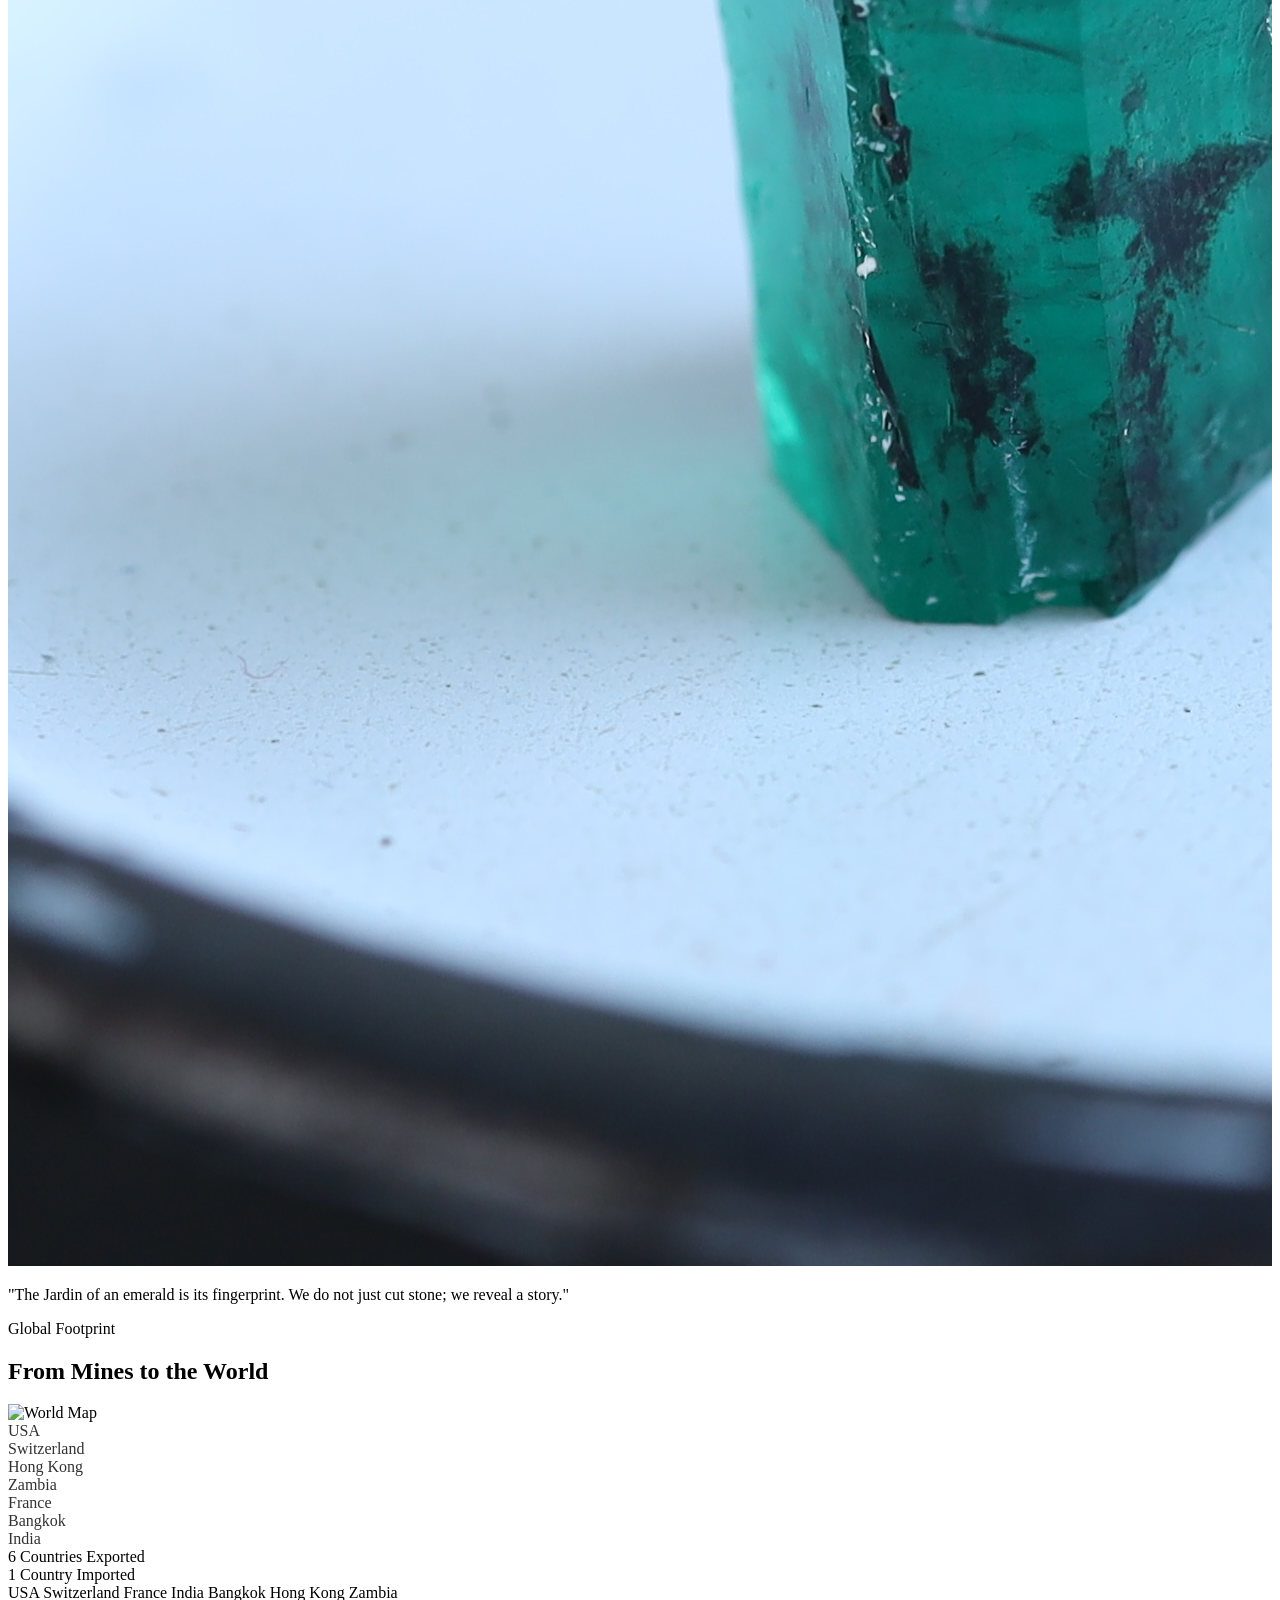
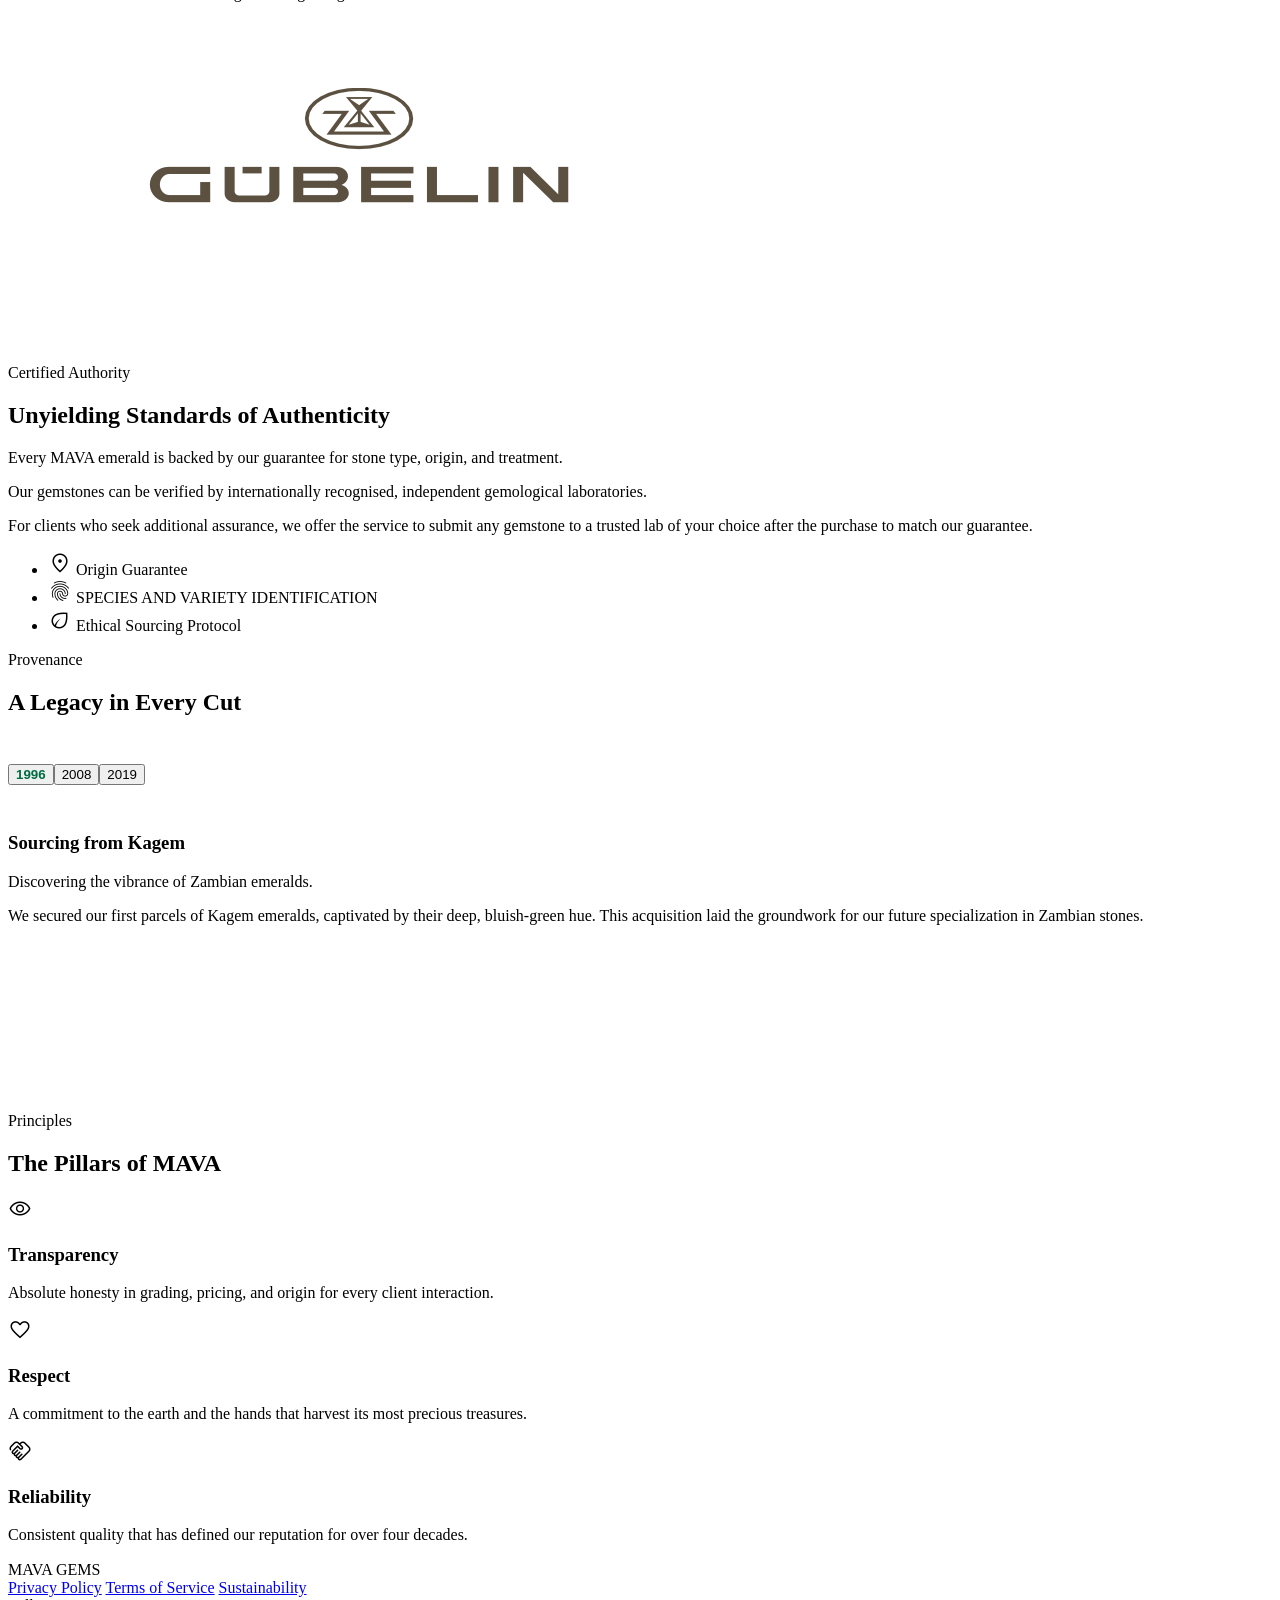
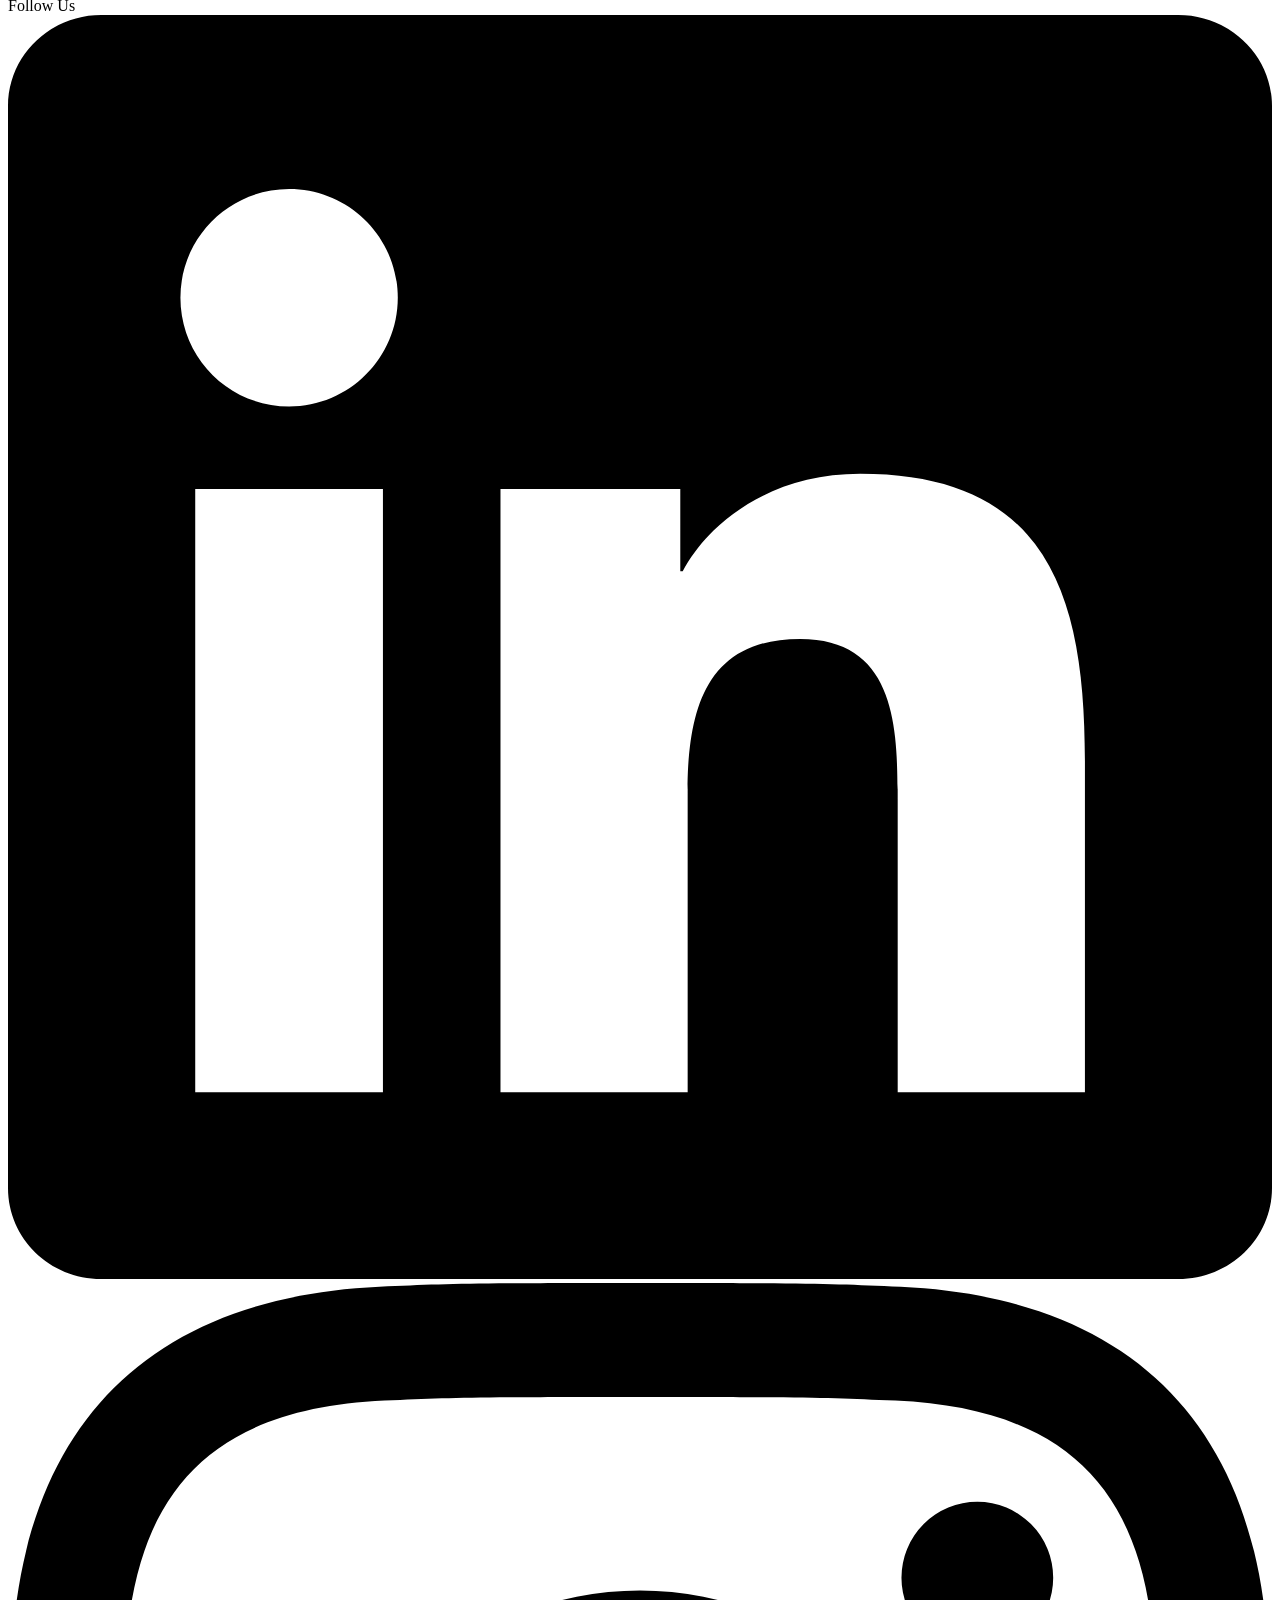
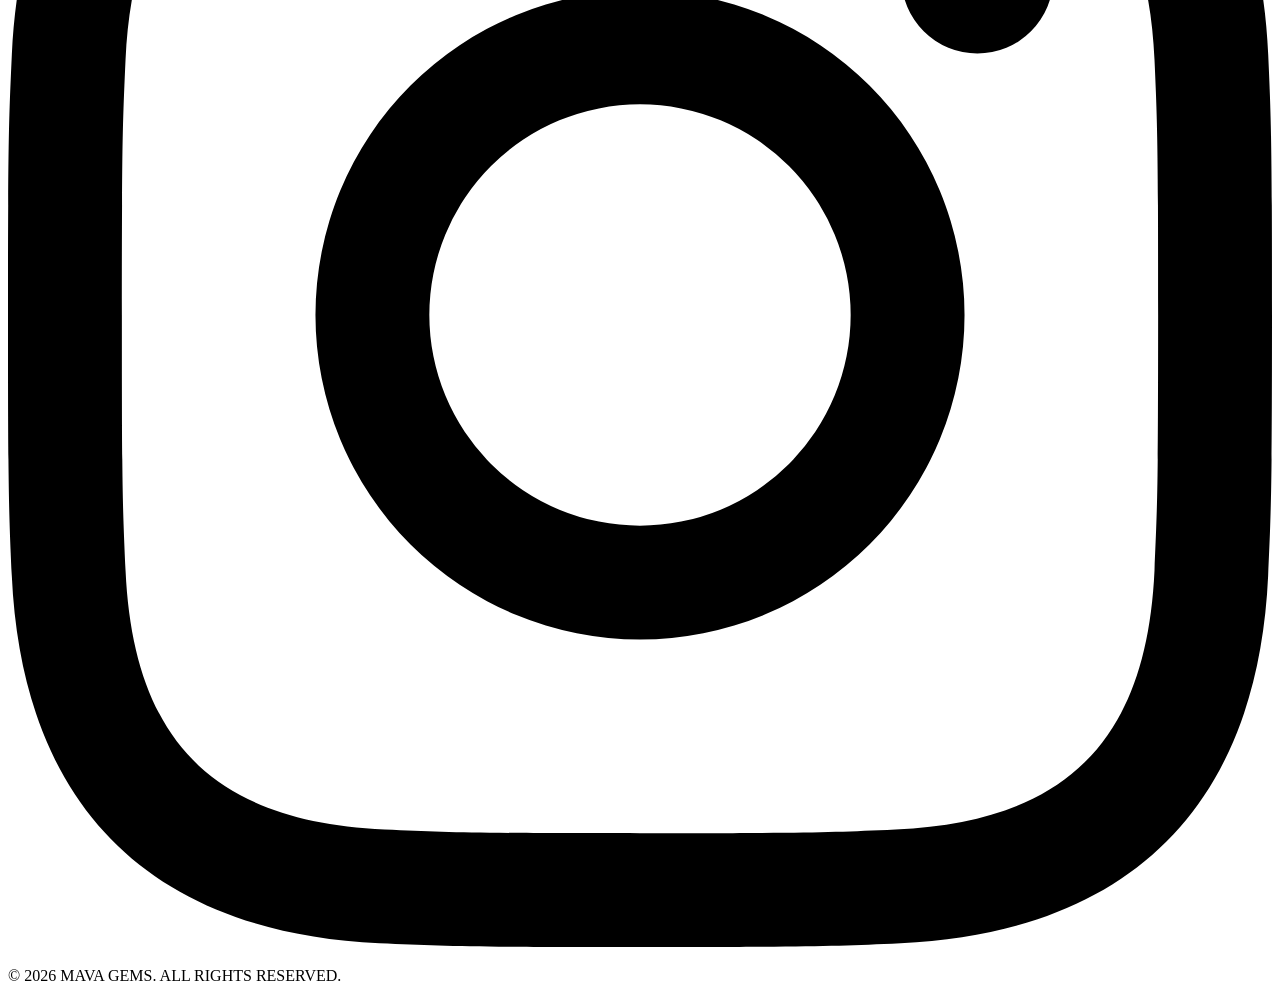
==== commit 1aa40596: "feat: modularize header and footer into shared components.js and update all pages to use the new imp" ====
--- a/index.html
+++ b/index.html
@@ -15,7 +15,7 @@
         rel="stylesheet" />
     <script src="tailwind-config.js"></script>
     <link rel="stylesheet" href="styles.css">
-    <script src="header.js"></script>
+    <script src="components.js"></script>
 </head>
 
 <body class="bg-background text-on-surface font-body selection:bg-primary-container selection:text-on-primary-container">
@@ -288,7 +288,6 @@
     </main>
     <!-- Footer -->
     <mava-footer></mava-footer>
-    <script src="footer.js"></script>
     <script src="timeline_data.js"></script>
     <script src="scripts.js"></script>
 </body>
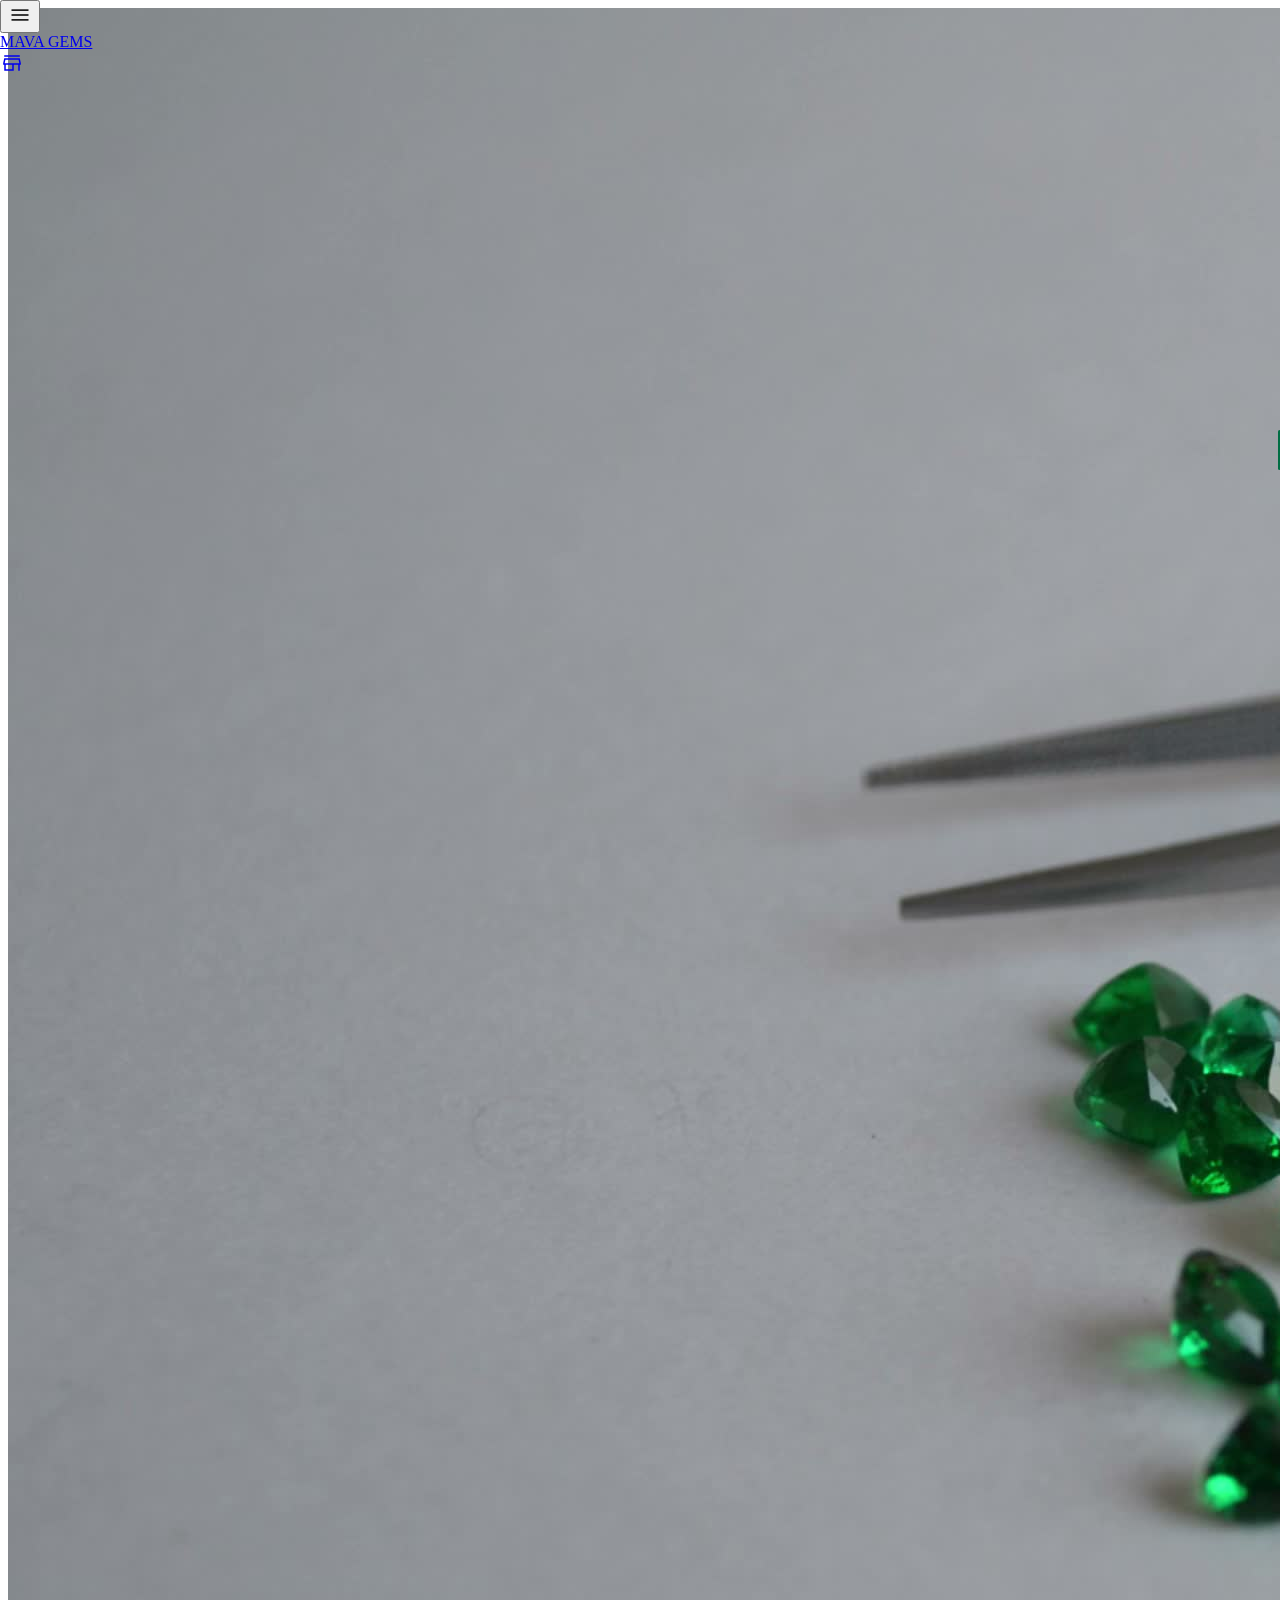
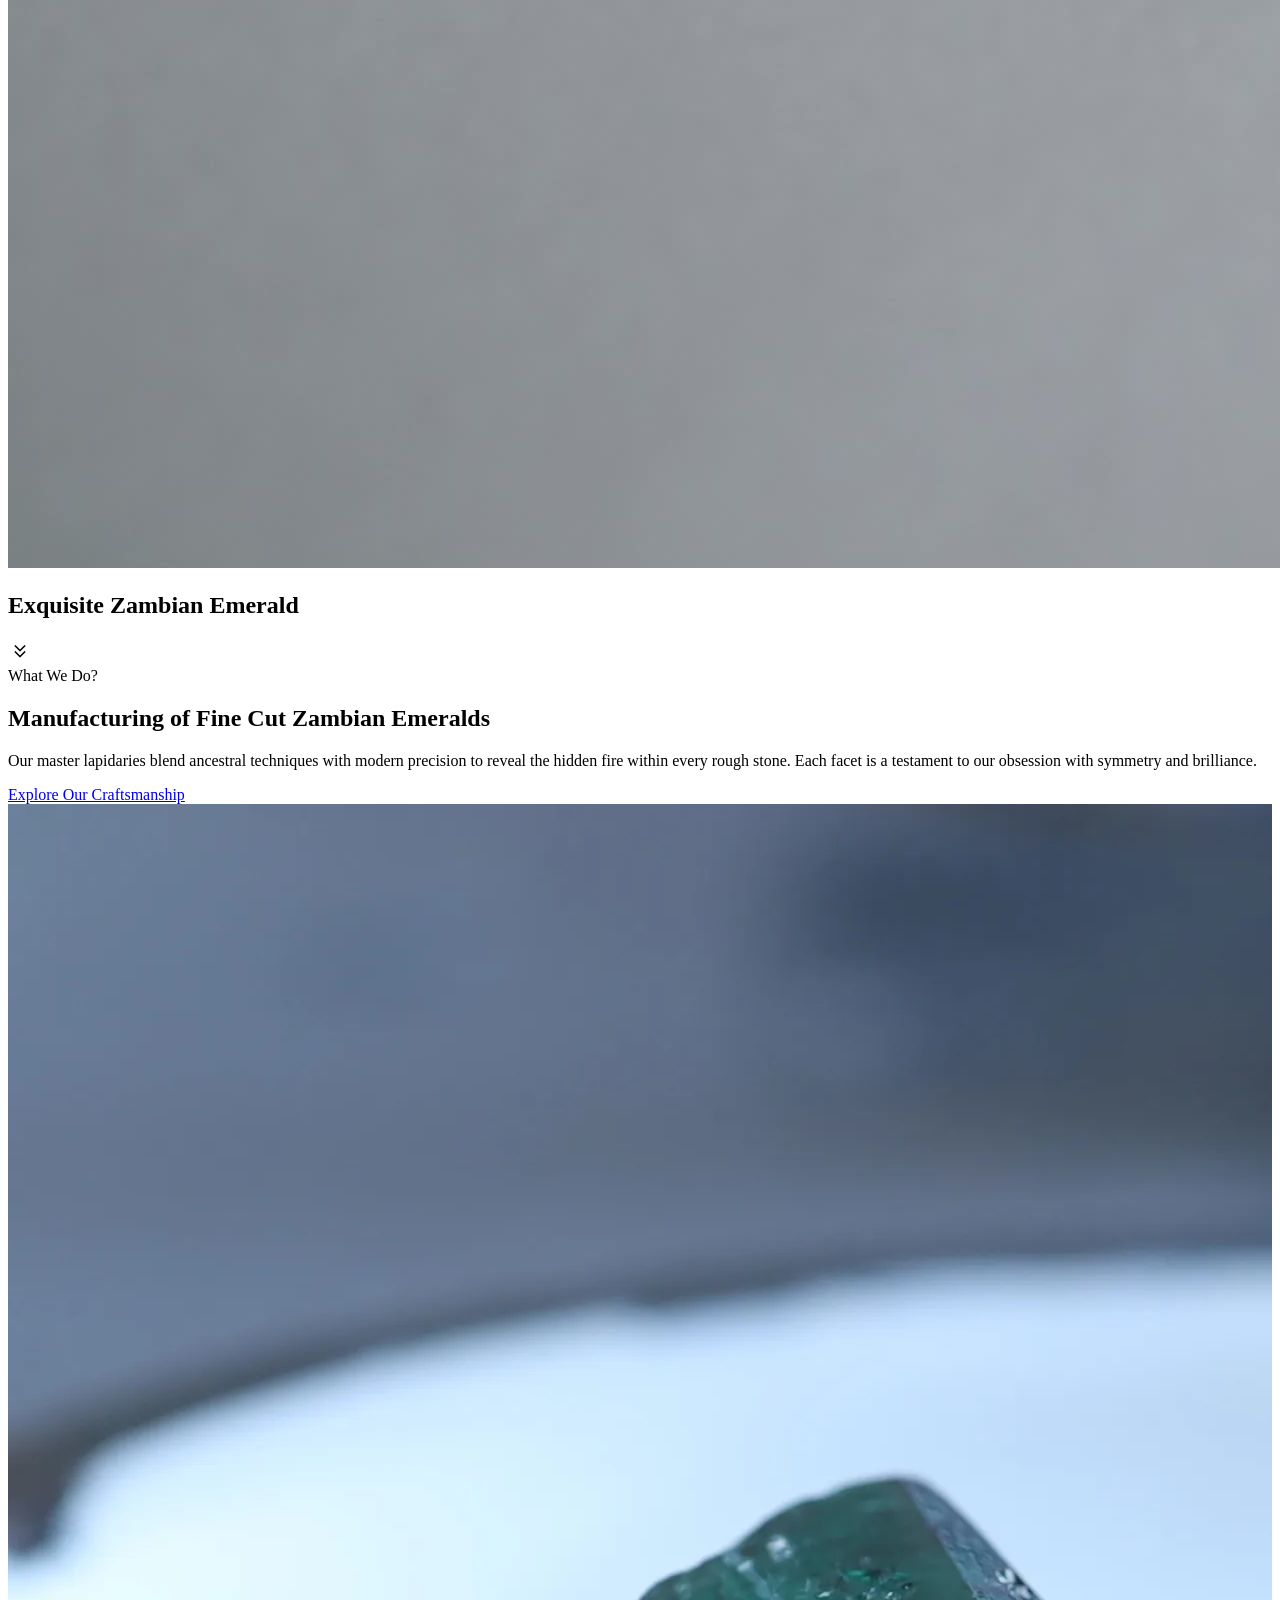
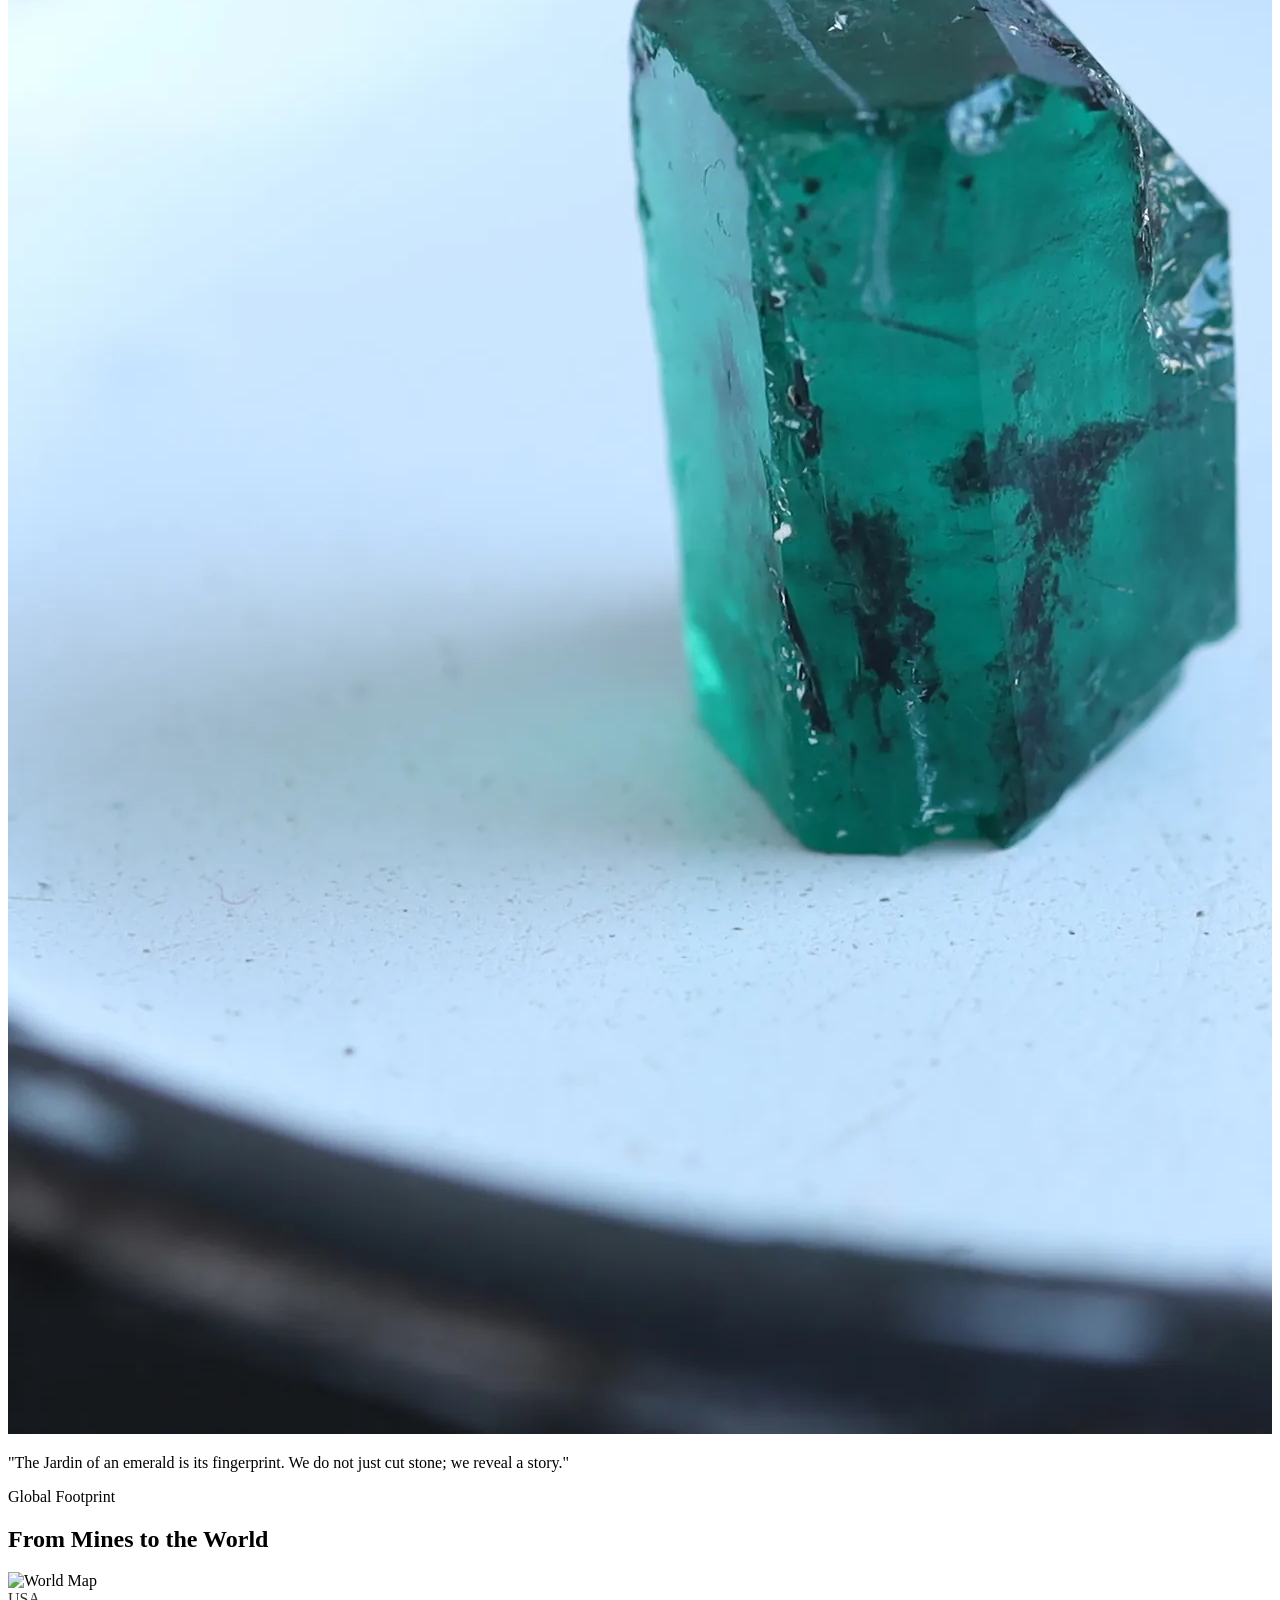
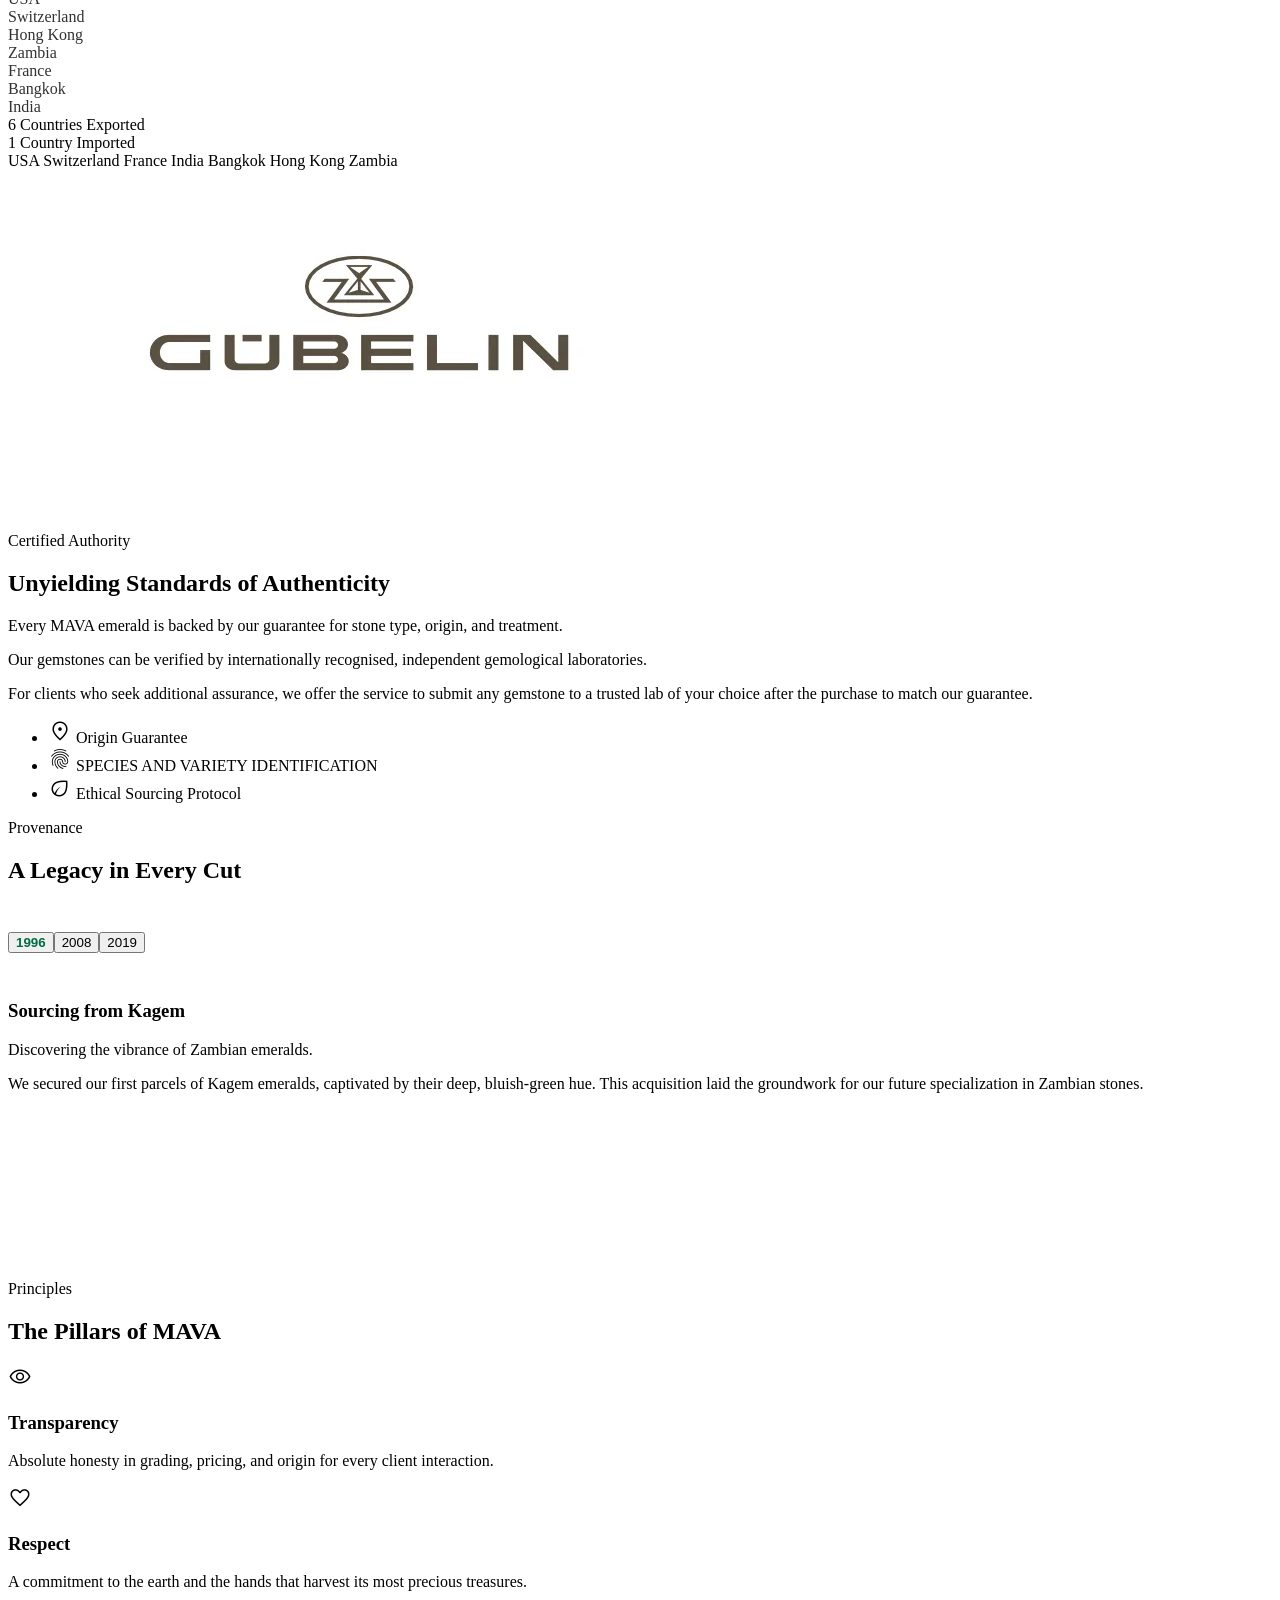
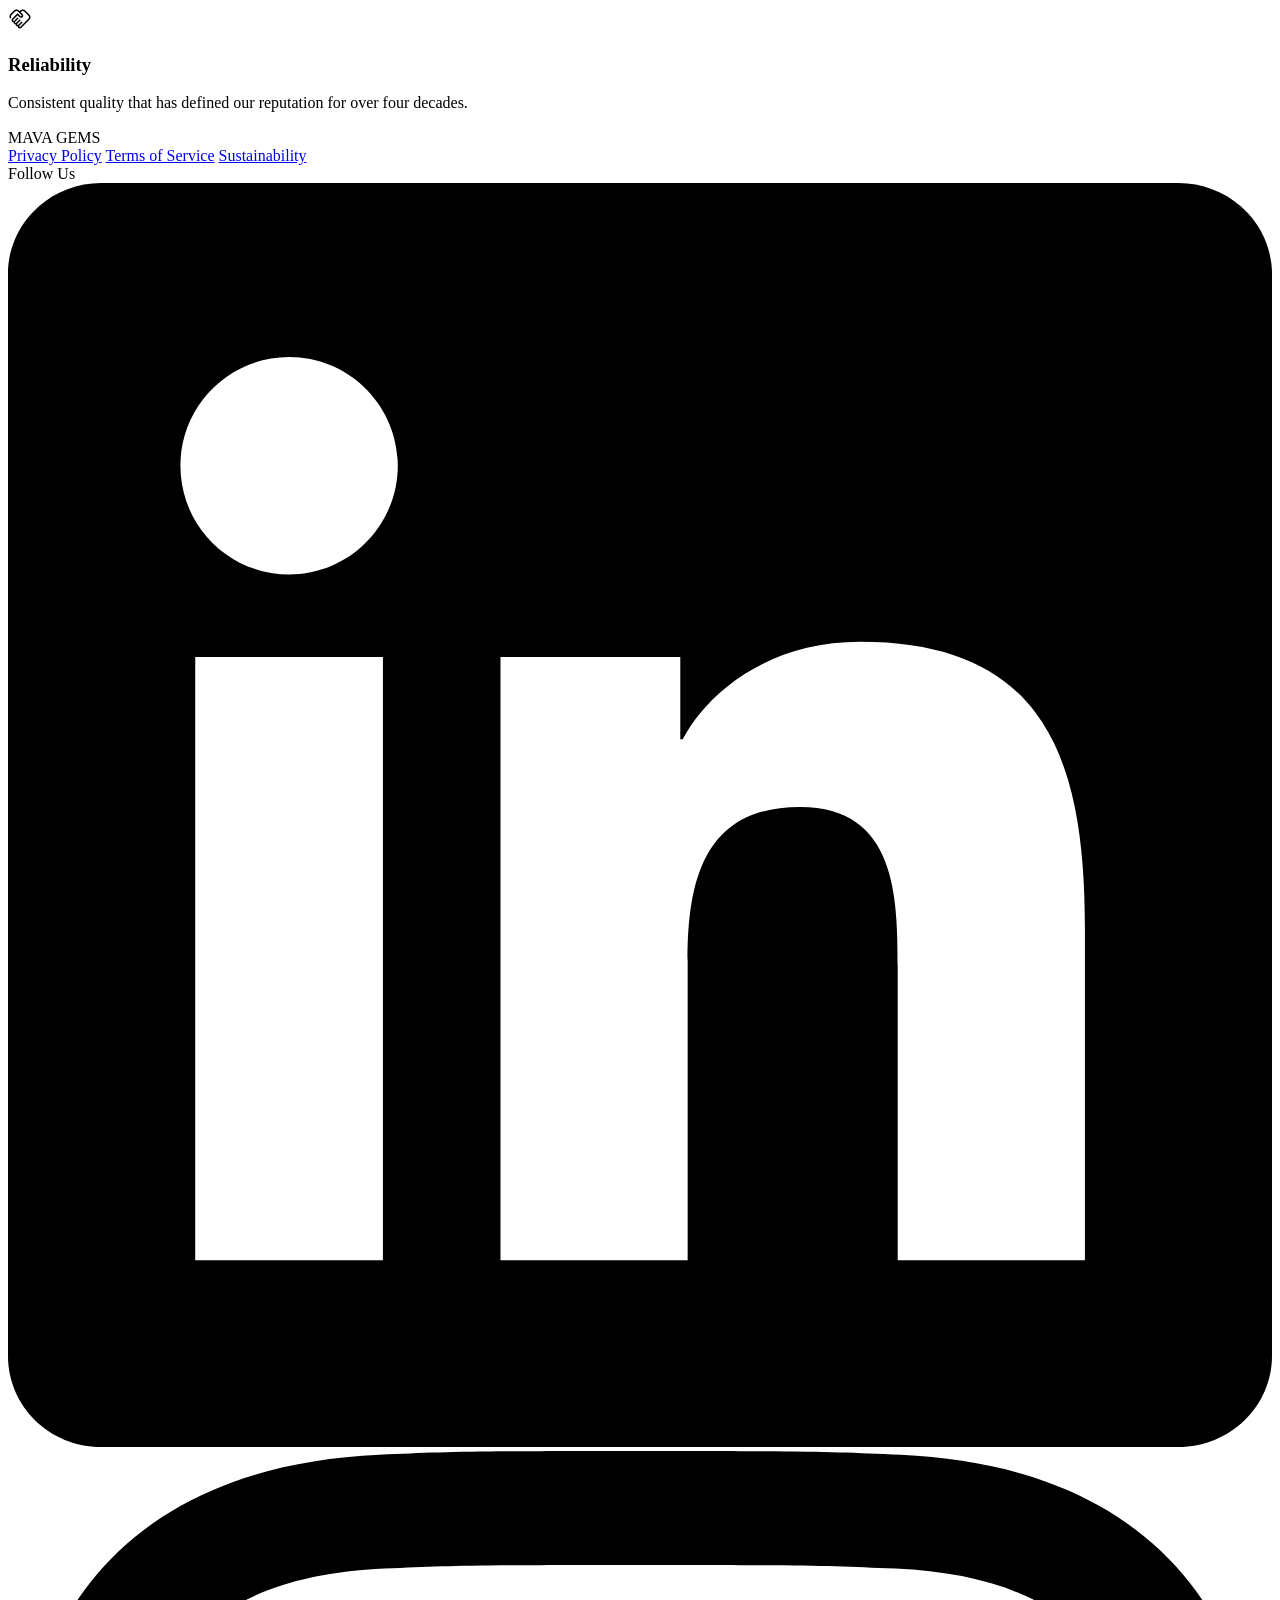
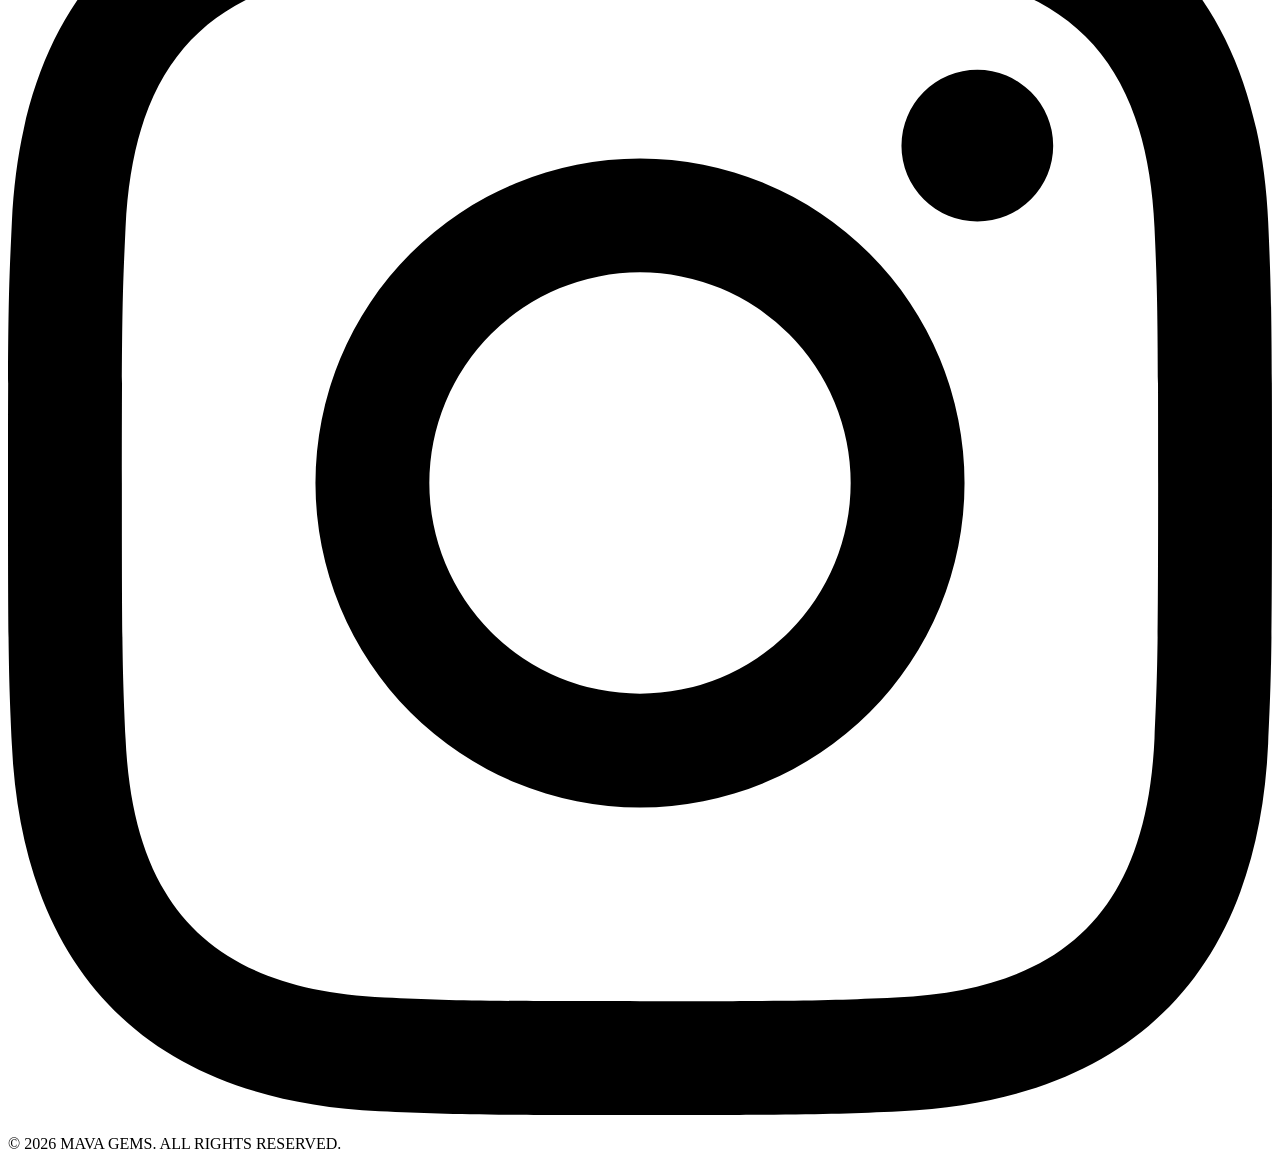
==== commit 0f97f794: "perf: compress images/video, add lazy loading, WebP, preconnect hints - Images: 65.9 MB → 1.3 MB (98" ====
--- a/index.html
+++ b/index.html
@@ -6,6 +6,9 @@
     <meta charset="utf-8" />
     <meta content="width=device-width, initial-scale=1.0" name="viewport" />
     <title>MAVA GEMS | Zambian Emeralds</title>
+    <link rel="preconnect" href="https://fonts.googleapis.com">
+    <link rel="preconnect" href="https://fonts.gstatic.com" crossorigin>
+    <link rel="preload" as="image" href="images/video-poster.jpg">
     <script src="https://cdn.tailwindcss.com?plugins=forms,container-queries"></script>
     <link
         href="https://fonts.googleapis.com/css2?family=Noto+Serif:ital,wght@0,100..900;1,100..900&amp;family=Inter:wght@100..900&amp;family=Manrope:wght@200..800&amp;display=swap"
@@ -24,10 +27,11 @@
         <!-- Section 1: Hero -->
         <section class="relative w-full md:min-h-screen overflow-hidden bg-black">
 
-            <video id="indexHeroVideo" autoplay loop muted playsinline
+            <video id="indexHeroVideo" autoplay loop muted playsinline preload="none"
+                poster="images/video-poster.jpg"
                 class="w-full h-auto md:absolute md:inset-0 md:h-full md:object-cover"
                 data-alt="Cinematic close-up of many Zambian emeralds crystal with deep forest green inclusions">
-                <source src="videos/landing page vid.mp4" type="video/mp4">
+                <source src="videos/landing-page-vid.mp4" type="video/mp4">
             </video>
             <!-- Dark gradient overlay for text legibility -->
             <div class="absolute inset-0 z-10 bg-gradient-to-t from-black/60 via-transparent to-transparent pointer-events-none"></div>
@@ -64,7 +68,8 @@
                 <div class="md:col-span-7 relative reveal-right">
                     <div class="aspect-[4/3] overflow-hidden img-zoom-wrap">
                         <img alt="Exquisite Emerald Rough" class="w-full h-full object-cover"
-                            style="object-position: 50% 70%;" src="images/rough emerald.JPG" />
+                            style="object-position: 50% 70%;" src="images/rough emerald.webp"
+                            loading="lazy" decoding="async" />
                     </div>
                     <!-- Quote Panel: Visible on desktop as a floating element, and adjusted for mobile visibility -->
                     <div
@@ -172,7 +177,7 @@
             <div class="max-w-7xl mx-auto flex flex-col md:flex-row gap-20 items-center">
                 <div class="w-full md:w-1/2 reveal-left">
                     <img alt="Logos of SSEF, GÜBELIN, and GIA" class="w-full aspect-square object-contain"
-                        src="/images/gubelin.png" />
+                        src="/images/gubelin.webp" loading="lazy" decoding="async" />
                 </div>
                 <div class="w-full md:w-1/2 space-y-8 reveal-right">
                     <span class="font-label text-primary tracking-[0.2em] uppercase text-xs font-bold">Certified
